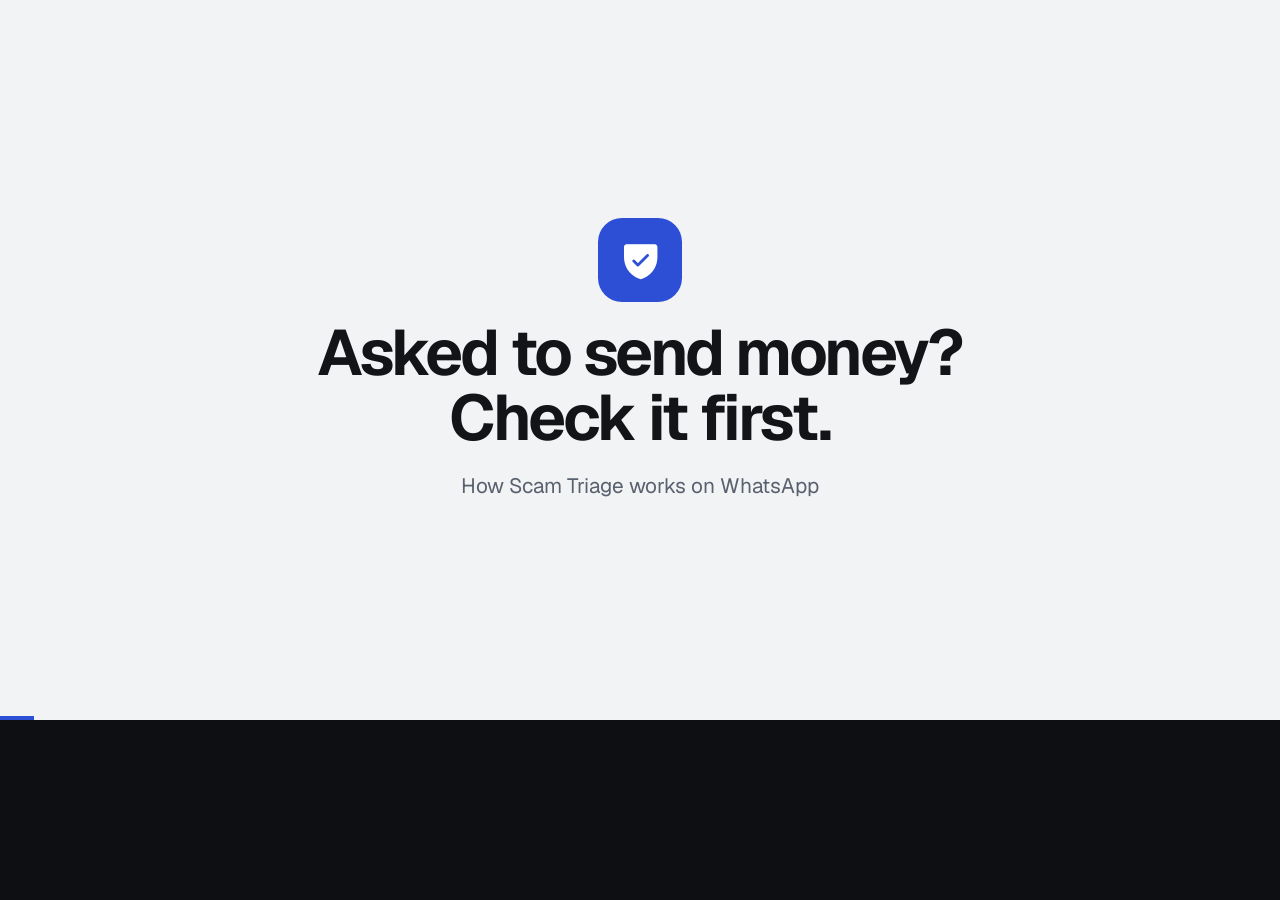
==== site/demo.html @ a74dcc22 "2026-10-03 14:55 - Add scripted demo video with chapters site/demo.html is a 1280x720 stage driven b" ====
<!doctype html>
<html lang="en" data-theme="light">
<head>
  <meta charset="utf-8">
  <meta name="viewport" content="width=1280">
  <title>Scam Triage demo</title>
  <meta name="robots" content="noindex">
  <link rel="icon" href="assets/img/favicon.svg" type="image/svg+xml">
  <link rel="stylesheet" href="assets/vendor/phosphor/regular.css">
  <link rel="stylesheet" href="assets/vendor/phosphor/fill.css">
  <link rel="stylesheet" href="assets/css/style.css">
  <style>
    /* The demo is a fixed 1280x720 stage driven by renderAt(t); nothing animates on its own. */
    html, body { margin: 0; background: #0d0f12; overflow: hidden; }
    *, *::before, *::after { animation: none !important; transition: none !important; }
    .stage { position: relative; width: 1280px; height: 720px; overflow: hidden; background: var(--bg);
      background-image: radial-gradient(60% 80% at 85% 20%, var(--accent-soft), transparent 70%); }
    .brand-tag { position: absolute; left: 48px; top: 36px; display: flex; align-items: center; gap: 10px; font-weight: 650; letter-spacing: -0.02em; }
    .phone-wrap { position: absolute; left: 236px; top: 34px; }
    .stage .phone { width: 330px; height: 652px; }
    .screen { position: absolute; inset: 10px; border-radius: 37px; overflow: hidden; }
    .screen .chat { position: absolute; inset: 0; }
    .chat__body { justify-content: flex-end; }
    .m { overflow: hidden; display: flex; flex-direction: column; flex: none; }
    .m > * { margin-top: 8px; }
    .bubble { box-shadow: 0 1px 1px rgb(0 0 0 / 0.06); }
    .menu { position: absolute; right: 22px; width: 170px; background: var(--surface); border-radius: 14px; box-shadow: var(--shadow-lg); padding: 6px; font-size: 0.86rem; }
    .menu div { display: flex; align-items: center; gap: 10px; padding: 9px 10px; border-radius: 9px; }
    .menu .on { background: var(--accent-soft); color: var(--accent); }
    .sheet { position: absolute; left: 0; right: 0; bottom: 0; height: 330px; background: var(--surface); border-radius: 22px 22px 0 0; box-shadow: 0 -10px 40px rgb(0 0 0 / 0.18); padding: 14px 16px; }
    .sheet h4 { margin: 4px 0 12px; font-size: 0.95rem; }
    .sheet .grab { width: 40px; height: 5px; border-radius: 9px; background: var(--line-2); margin: 0 auto 8px; }
    .contact { display: flex; align-items: center; gap: 12px; padding: 9px 6px; border-radius: 12px; font-size: 0.9rem; }
    .contact small { display: block; color: var(--muted); font-size: 0.75rem; }
    .contact .av { width: 38px; height: 38px; border-radius: 50%; display: grid; place-items: center; background: var(--surface-2); color: var(--muted); font-size: 1.1rem; }
    .contact .av.bot { background: var(--accent); color: var(--accent-ink); }
    .contact .tick { margin-left: auto; width: 22px; height: 22px; border-radius: 50%; border: 2px solid var(--line-2); display: grid; place-items: center; color: #fff; font-size: 0.8rem; }
    .contact.sel { background: var(--accent-soft); }
    .contact.sel .tick { background: var(--accent); border-color: var(--accent); }
    .send { position: absolute; right: 18px; bottom: 18px; width: 52px; height: 52px; border-radius: 50%; background: var(--accent); color: var(--accent-ink); display: grid; place-items: center; font-size: 1.4rem; box-shadow: 0 8px 20px -8px var(--accent); }
    .tap { position: absolute; width: 46px; height: 46px; margin: -23px 0 0 -23px; border-radius: 50%; background: rgb(44 79 214 / 0.25); border: 2px solid rgb(44 79 214 / 0.6); pointer-events: none; }
    .caption { position: absolute; left: 640px; top: 0; bottom: 0; width: 560px; display: grid; align-content: center; }
    .cap { position: absolute; left: 0; right: 0; top: 50%; }
    .cap h2 { font-size: 2.6rem; letter-spacing: -0.035em; line-height: 1.08; margin: 0 0 16px; font-weight: 650; }
    .cap p { font-size: 1.25rem; color: var(--muted); margin: 0; max-width: 30ch; line-height: 1.5; }
    .cap .k { display: inline-flex; align-items: center; gap: 8px; color: var(--accent); font-weight: 600; font-size: 0.95rem; margin-bottom: 14px; }
    .browser { position: absolute; left: 48px; top: 104px; width: 580px; border-radius: 18px; overflow: hidden; box-shadow: var(--shadow-lg); border: 1px solid var(--line); }
    .browser img { width: 100%; display: block; }
    .title-card, .end-card { position: absolute; inset: 0; display: grid; place-content: center; justify-items: center; text-align: center; gap: 18px; background: var(--bg); }
    .title-card h1, .end-card h1 { font-size: 4rem; letter-spacing: -0.04em; line-height: 1.02; margin: 0; font-weight: 660; }
    .title-card p, .end-card p { font-size: 1.3rem; color: var(--muted); margin: 0; }
    .big-mark { width: 84px; height: 84px; border-radius: 24px; background: var(--accent); color: var(--accent-ink); display: grid; place-items: center; font-size: 2.8rem; }
    .end-card .url { font-family: var(--mono); font-size: 1.05rem; color: var(--ink-2); padding: 10px 18px; border: 1px solid var(--line-2); border-radius: 999px; background: var(--surface); }
    .progress { position: absolute; left: 0; bottom: 0; height: 4px; background: var(--accent); }
  </style>
</head>
<body>
  <div class="stage" data-stage>
    <div class="brand-tag"><span class="brand__mark"><i class="ph-fill ph-shield-check"></i></span>Scam Triage</div>

    <div class="phone-wrap" data-phone>
      <div class="phone">
        <div class="phone__notch"></div>
        <div class="screen">
          <!-- Chat with the unknown number -->
          <div class="chat" data-chat-a>
            <div class="chat__head">
              <span class="chat__avatar" style="background:var(--surface-2);color:var(--muted)"><i class="ph-fill ph-user"></i></span>
              <div><strong>+55 11 98837-4410</strong><small data-status-a>online</small></div>
            </div>
            <div class="chat__body" data-body-a></div>
            <div class="chat__input"><span>Message</span><i class="ph-fill ph-paper-plane-tilt"></i></div>
            <div class="menu" data-menu>
              <div><i class="ph ph-arrow-bend-up-left"></i>Reply</div>
              <div data-menu-fwd><i class="ph ph-share-fat"></i>Forward</div>
              <div><i class="ph ph-copy"></i>Copy</div>
            </div>
            <div class="sheet" data-sheet>
              <div class="grab"></div>
              <h4>Forward to...</h4>
              <div class="contact" data-bot-contact><span class="av bot"><i class="ph-fill ph-shield-check"></i></span><div>Scam Triage<small>bot · checks messages</small></div><span class="tick"><i class="ph ph-check"></i></span></div>
              <div class="contact"><span class="av"><i class="ph-fill ph-users-three"></i></span><div>Family<small>group</small></div><span class="tick"></span></div>
              <div class="contact"><span class="av"><i class="ph-fill ph-user"></i></span><div>Ana<small>last seen today</small></div><span class="tick"></span></div>
              <div class="contact"><span class="av"><i class="ph-fill ph-user"></i></span><div>Carlos<small>online</small></div><span class="tick"></span></div>
              <div class="send" data-send><i class="ph-fill ph-paper-plane-tilt"></i></div>
            </div>
          </div>
          <!-- Chat with the bot -->
          <div class="chat" data-chat-b>
            <div class="chat__head">
              <span class="chat__avatar"><i class="ph-fill ph-shield-check"></i></span>
              <div><strong>Scam Triage</strong><small data-status-b>online</small></div>
            </div>
            <div class="chat__body" data-body-b></div>
            <div class="chat__input"><span>Message</span><i class="ph-fill ph-paper-plane-tilt"></i></div>
          </div>
          <div class="tap" data-tap></div>
        </div>
      </div>
    </div>

    <div class="browser" data-browser><img src="assets/video/site-check.jpg" alt=""></div>

    <div class="caption" data-captions></div>

    <div class="title-card" data-title>
      <span class="big-mark"><i class="ph-fill ph-shield-check"></i></span>
      <h1>Asked to send money?<br>Check it first.</h1>
      <p>How Scam Triage works on WhatsApp</p>
    </div>
    <div class="end-card" data-end>
      <span class="big-mark"><i class="ph-fill ph-shield-check"></i></span>
      <h1>Forward. Check.<br>Then pay.</h1>
      <span class="url">github.com/ag2502/scam-message-triage</span>
    </div>
    <div class="progress" data-progress></div>
  </div>
  <script type="module" src="assets/js/demo.js"></script>
</body>
</html>
---- site/assets/vendor/phosphor/regular.css ----
@font-face {
  font-family: "Phosphor";
  src: url("./Phosphor.woff2") format("woff2");
  font-weight: normal;
  font-style: normal;
  font-display: block;
}

.ph {
  /* use !important to prevent issues with browser extensions that change fonts */
  font-family: "Phosphor" !important;
  speak: never;
  font-style: normal;
  font-weight: normal;
  font-variant: normal;
  text-transform: none;
  line-height: 1;

  /* Enable Ligatures ================ */
  letter-spacing: 0;
  -webkit-font-feature-settings: "liga";
  -moz-font-feature-settings: "liga=1";
  -moz-font-feature-settings: "liga";
  -ms-font-feature-settings: "liga" 1;
  font-feature-settings: "liga";
  -webkit-font-variant-ligatures: discretionary-ligatures;
  font-variant-ligatures: discretionary-ligatures;

  /* Better Font Rendering =========== */
  -webkit-font-smoothing: antialiased;
  -moz-osx-font-smoothing: grayscale;
}

.ph.ph-acorn:before {
  content: "\eb9a";
}
.ph.ph-address-book:before {
  content: "\e6f8";
}
.ph.ph-address-book-tabs:before {
  content: "\ee4e";
}
.ph.ph-air-traffic-control:before {
  content: "\ecd8";
}
.ph.ph-airplane:before {
  content: "\e002";
}
.ph.ph-airplane-in-flight:before {
  content: "\e4fe";
}
.ph.ph-airplane-landing:before {
  content: "\e502";
}
.ph.ph-airplane-takeoff:before {
  content: "\e504";
}
.ph.ph-airplane-taxiing:before {
  content: "\e500";
}
.ph.ph-airplane-tilt:before {
  content: "\e5d6";
}
.ph.ph-airplay:before {
  content: "\e004";
}
.ph.ph-alarm:before {
  content: "\e006";
}
.ph.ph-alien:before {
  content: "\e8a6";
}
.ph.ph-align-bottom:before {
  content: "\e506";
}
.ph.ph-align-bottom-simple:before {
  content: "\eb0c";
}
.ph.ph-align-center-horizontal:before {
  content: "\e50a";
}
.ph.ph-align-center-horizontal-simple:before {
  content: "\eb0e";
}
.ph.ph-align-center-vertical:before {
  content: "\e50c";
}
.ph.ph-align-center-vertical-simple:before {
  content: "\eb10";
}
.ph.ph-align-left:before {
  content: "\e50e";
}
.ph.ph-align-left-simple:before {
  content: "\eaee";
}
.ph.ph-align-right:before {
  content: "\e510";
}
.ph.ph-align-right-simple:before {
  content: "\eb12";
}
.ph.ph-align-top:before {
  content: "\e512";
}
.ph.ph-align-top-simple:before {
  content: "\eb14";
}
.ph.ph-amazon-logo:before {
  content: "\e96c";
}
.ph.ph-ambulance:before {
  content: "\e572";
}
.ph.ph-anchor:before {
  content: "\e514";
}
.ph.ph-anchor-simple:before {
  content: "\e5d8";
}
.ph.ph-android-logo:before {
  content: "\e008";
}
.ph.ph-angle:before {
  content: "\e7bc";
}
.ph.ph-angular-logo:before {
  content: "\eb80";
}
.ph.ph-aperture:before {
  content: "\e00a";
}
.ph.ph-app-store-logo:before {
  content: "\e974";
}
.ph.ph-app-window:before {
  content: "\e5da";
}
.ph.ph-apple-logo:before {
  content: "\e516";
}
.ph.ph-apple-podcasts-logo:before {
  content: "\eb96";
}
.ph.ph-approximate-equals:before {
  content: "\edaa";
}
.ph.ph-archive:before {
  content: "\e00c";
}
.ph.ph-armchair:before {
  content: "\e012";
}
.ph.ph-arrow-arc-left:before {
  content: "\e014";
}
.ph.ph-arrow-arc-right:before {
  content: "\e016";
}
.ph.ph-arrow-bend-double-up-left:before {
  content: "\e03a";
}
.ph.ph-arrow-bend-double-up-right:before {
  content: "\e03c";
}
.ph.ph-arrow-bend-down-left:before {
  content: "\e018";
}
.ph.ph-arrow-bend-down-right:before {
  content: "\e01a";
}
.ph.ph-arrow-bend-left-down:before {
  content: "\e01c";
}
.ph.ph-arrow-bend-left-up:before {
  content: "\e01e";
}
.ph.ph-arrow-bend-right-down:before {
  content: "\e020";
}
.ph.ph-arrow-bend-right-up:before {
  content: "\e022";
}
.ph.ph-arrow-bend-up-left:before {
  content: "\e024";
}
.ph.ph-arrow-bend-up-right:before {
  content: "\e026";
}
.ph.ph-arrow-circle-down:before {
  content: "\e028";
}
.ph.ph-arrow-circle-down-left:before {
  content: "\e02a";
}
.ph.ph-arrow-circle-down-right:before {
  content: "\e02c";
}
.ph.ph-arrow-circle-left:before {
  content: "\e05a";
}
.ph.ph-arrow-circle-right:before {
  content: "\e02e";
}
.ph.ph-arrow-circle-up:before {
  content: "\e030";
}
.ph.ph-arrow-circle-up-left:before {
  content: "\e032";
}
.ph.ph-arrow-circle-up-right:before {
  content: "\e034";
}
.ph.ph-arrow-clockwise:before {
  content: "\e036";
}
.ph.ph-arrow-counter-clockwise:before {
  content: "\e038";
}
.ph.ph-arrow-down:before {
  content: "\e03e";
}
.ph.ph-arrow-down-left:before {
  content: "\e040";
}
.ph.ph-arrow-down-right:before {
  content: "\e042";
}
.ph.ph-arrow-elbow-down-left:before {
  content: "\e044";
}
.ph.ph-arrow-elbow-down-right:before {
  content: "\e046";
}
.ph.ph-arrow-elbow-left:before {
  content: "\e048";
}
.ph.ph-arrow-elbow-left-down:before {
  content: "\e04a";
}
.ph.ph-arrow-elbow-left-up:before {
  content: "\e04c";
}
.ph.ph-arrow-elbow-right:before {
  content: "\e04e";
}
.ph.ph-arrow-elbow-right-down:before {
  content: "\e050";
}
.ph.ph-arrow-elbow-right-up:before {
  content: "\e052";
}
.ph.ph-arrow-elbow-up-left:before {
  content: "\e054";
}
.ph.ph-arrow-elbow-up-right:before {
  content: "\e056";
}
.ph.ph-arrow-fat-down:before {
  content: "\e518";
}
.ph.ph-arrow-fat-left:before {
  content: "\e51a";
}
.ph.ph-arrow-fat-line-down:before {
  content: "\e51c";
}
.ph.ph-arrow-fat-line-left:before {
  content: "\e51e";
}
.ph.ph-arrow-fat-line-right:before {
  content: "\e520";
}
.ph.ph-arrow-fat-line-up:before {
  content: "\e522";
}
.ph.ph-arrow-fat-lines-down:before {
  content: "\e524";
}
.ph.ph-arrow-fat-lines-left:before {
  content: "\e526";
}
.ph.ph-arrow-fat-lines-right:before {
  content: "\e528";
}
.ph.ph-arrow-fat-lines-up:before {
  content: "\e52a";
}
.ph.ph-arrow-fat-right:before {
  content: "\e52c";
}
.ph.ph-arrow-fat-up:before {
  content: "\e52e";
}
.ph.ph-arrow-left:before {
  content: "\e058";
}
.ph.ph-arrow-line-down:before {
  content: "\e05c";
}
.ph.ph-arrow-line-down-left:before {
  content: "\e05e";
}
.ph.ph-arrow-line-down-right:before {
  content: "\e060";
}
.ph.ph-arrow-line-left:before {
  content: "\e062";
}
.ph.ph-arrow-line-right:before {
  content: "\e064";
}
.ph.ph-arrow-line-up:before {
  content: "\e066";
}
.ph.ph-arrow-line-up-left:before {
  content: "\e068";
}
.ph.ph-arrow-line-up-right:before {
  content: "\e06a";
}
.ph.ph-arrow-right:before {
  content: "\e06c";
}
.ph.ph-arrow-square-down:before {
  content: "\e06e";
}
.ph.ph-arrow-square-down-left:before {
  content: "\e070";
}
.ph.ph-arrow-square-down-right:before {
  content: "\e072";
}
.ph.ph-arrow-square-in:before {
  content: "\e5dc";
}
.ph.ph-arrow-square-left:before {
  content: "\e074";
}
.ph.ph-arrow-square-out:before {
  content: "\e5de";
}
.ph.ph-arrow-square-right:before {
  content: "\e076";
}
.ph.ph-arrow-square-up:before {
  content: "\e078";
}
.ph.ph-arrow-square-up-left:before {
  content: "\e07a";
}
.ph.ph-arrow-square-up-right:before {
  content: "\e07c";
}
.ph.ph-arrow-u-down-left:before {
  content: "\e07e";
}
.ph.ph-arrow-u-down-right:before {
  content: "\e080";
}
.ph.ph-arrow-u-left-down:before {
  content: "\e082";
}
.ph.ph-arrow-u-left-up:before {
  content: "\e084";
}
.ph.ph-arrow-u-right-down:before {
  content: "\e086";
}
.ph.ph-arrow-u-right-up:before {
  content: "\e088";
}
.ph.ph-arrow-u-up-left:before {
  content: "\e08a";
}
.ph.ph-arrow-u-up-right:before {
  content: "\e08c";
}
.ph.ph-arrow-up:before {
  content: "\e08e";
}
.ph.ph-arrow-up-left:before {
  content: "\e090";
}
.ph.ph-arrow-up-right:before {
  content: "\e092";
}
.ph.ph-arrows-clockwise:before {
  content: "\e094";
}
.ph.ph-arrows-counter-clockwise:before {
  content: "\e096";
}
.ph.ph-arrows-down-up:before {
  content: "\e098";
}
.ph.ph-arrows-horizontal:before {
  content: "\eb06";
}
.ph.ph-arrows-in:before {
  content: "\e09a";
}
.ph.ph-arrows-in-cardinal:before {
  content: "\e09c";
}
.ph.ph-arrows-in-line-horizontal:before {
  content: "\e530";
}
.ph.ph-arrows-in-line-vertical:before {
  content: "\e532";
}
.ph.ph-arrows-in-simple:before {
  content: "\e09e";
}
.ph.ph-arrows-left-right:before {
  content: "\e0a0";
}
.ph.ph-arrows-merge:before {
  content: "\ed3e";
}
.ph.ph-arrows-out:before {
  content: "\e0a2";
}
.ph.ph-arrows-out-cardinal:before {
  content: "\e0a4";
}
.ph.ph-arrows-out-line-horizontal:before {
  content: "\e534";
}
.ph.ph-arrows-out-line-vertical:before {
  content: "\e536";
}
.ph.ph-arrows-out-simple:before {
  content: "\e0a6";
}
.ph.ph-arrows-split:before {
  content: "\ed3c";
}
.ph.ph-arrows-vertical:before {
  content: "\eb04";
}
.ph.ph-article:before {
  content: "\e0a8";
}
.ph.ph-article-medium:before {
  content: "\e5e0";
}
.ph.ph-article-ny-times:before {
  content: "\e5e2";
}
.ph.ph-asclepius:before {
  content: "\ee34";
}
.ph.ph-caduceus:before {
  content: "\ee34";
}
.ph.ph-asterisk:before {
  content: "\e0aa";
}
.ph.ph-asterisk-simple:before {
  content: "\e832";
}
.ph.ph-at:before {
  content: "\e0ac";
}
.ph.ph-atom:before {
  content: "\e5e4";
}
.ph.ph-avocado:before {
  content: "\ee04";
}
.ph.ph-axe:before {
  content: "\e9fc";
}
.ph.ph-baby:before {
  content: "\e774";
}
.ph.ph-baby-carriage:before {
  content: "\e818";
}
.ph.ph-backpack:before {
  content: "\e922";
}
.ph.ph-backspace:before {
  content: "\e0ae";
}
.ph.ph-bag:before {
  content: "\e0b0";
}
.ph.ph-bag-simple:before {
  content: "\e5e6";
}
.ph.ph-balloon:before {
  content: "\e76c";
}
.ph.ph-bandaids:before {
  content: "\e0b2";
}
.ph.ph-bank:before {
  content: "\e0b4";
}
.ph.ph-barbell:before {
  content: "\e0b6";
}
.ph.ph-barcode:before {
  content: "\e0b8";
}
.ph.ph-barn:before {
  content: "\ec72";
}
.ph.ph-barricade:before {
  content: "\e948";
}
.ph.ph-baseball:before {
  content: "\e71a";
}
.ph.ph-baseball-cap:before {
  content: "\ea28";
}
.ph.ph-baseball-helmet:before {
  content: "\ee4a";
}
.ph.ph-basket:before {
  content: "\e964";
}
.ph.ph-basketball:before {
  content: "\e724";
}
.ph.ph-bathtub:before {
  content: "\e81e";
}
.ph.ph-battery-charging:before {
  content: "\e0ba";
}
.ph.ph-battery-charging-vertical:before {
  content: "\e0bc";
}
.ph.ph-battery-empty:before {
  content: "\e0be";
}
.ph.ph-battery-full:before {
  content: "\e0c0";
}
.ph.ph-battery-high:before {
  content: "\e0c2";
}
.ph.ph-battery-low:before {
  content: "\e0c4";
}
.ph.ph-battery-medium:before {
  content: "\e0c6";
}
.ph.ph-battery-plus:before {
  content: "\e808";
}
.ph.ph-battery-plus-vertical:before {
  content: "\ec50";
}
.ph.ph-battery-vertical-empty:before {
  content: "\e7c6";
}
.ph.ph-battery-vertical-full:before {
  content: "\e7c4";
}
.ph.ph-battery-vertical-high:before {
  content: "\e7c2";
}
.ph.ph-battery-vertical-low:before {
  content: "\e7be";
}
.ph.ph-battery-vertical-medium:before {
  content: "\e7c0";
}
.ph.ph-battery-warning:before {
  content: "\e0c8";
}
.ph.ph-battery-warning-vertical:before {
  content: "\e0ca";
}
.ph.ph-beach-ball:before {
  content: "\ed24";
}
.ph.ph-beanie:before {
  content: "\ea2a";
}
.ph.ph-bed:before {
  content: "\e0cc";
}
.ph.ph-beer-bottle:before {
  content: "\e7b0";
}
.ph.ph-beer-stein:before {
  content: "\eb62";
}
.ph.ph-behance-logo:before {
  content: "\e7f4";
}
.ph.ph-bell:before {
  content: "\e0ce";
}
.ph.ph-bell-ringing:before {
  content: "\e5e8";
}
.ph.ph-bell-simple:before {
  content: "\e0d0";
}
.ph.ph-bell-simple-ringing:before {
  content: "\e5ea";
}
.ph.ph-bell-simple-slash:before {
  content: "\e0d2";
}
.ph.ph-bell-simple-z:before {
  content: "\e5ec";
}
.ph.ph-bell-slash:before {
  content: "\e0d4";
}
.ph.ph-bell-z:before {
  content: "\e5ee";
}
.ph.ph-belt:before {
  content: "\ea2c";
}
.ph.ph-bezier-curve:before {
  content: "\eb00";
}
.ph.ph-bicycle:before {
  content: "\e0d6";
}
.ph.ph-binary:before {
  content: "\ee60";
}
.ph.ph-binoculars:before {
  content: "\ea64";
}
.ph.ph-biohazard:before {
  content: "\e9e0";
}
.ph.ph-bird:before {
  content: "\e72c";
}
.ph.ph-blueprint:before {
  content: "\eda0";
}
.ph.ph-bluetooth:before {
  content: "\e0da";
}
.ph.ph-bluetooth-connected:before {
  content: "\e0dc";
}
.ph.ph-bluetooth-slash:before {
  content: "\e0de";
}
.ph.ph-bluetooth-x:before {
  content: "\e0e0";
}
.ph.ph-boat:before {
  content: "\e786";
}
.ph.ph-bomb:before {
  content: "\ee0a";
}
.ph.ph-bone:before {
  content: "\e7f2";
}
.ph.ph-book:before {
  content: "\e0e2";
}
.ph.ph-book-bookmark:before {
  content: "\e0e4";
}
.ph.ph-book-open:before {
  content: "\e0e6";
}
.ph.ph-book-open-text:before {
  content: "\e8f2";
}
.ph.ph-book-open-user:before {
  content: "\ede0";
}
.ph.ph-bookmark:before {
  content: "\e0e8";
}
.ph.ph-bookmark-simple:before {
  content: "\e0ea";
}
.ph.ph-bookmarks:before {
  content: "\e0ec";
}
.ph.ph-bookmarks-simple:before {
  content: "\e5f0";
}
.ph.ph-books:before {
  content: "\e758";
}
.ph.ph-boot:before {
  content: "\ecca";
}
.ph.ph-boules:before {
  content: "\e722";
}
.ph.ph-bounding-box:before {
  content: "\e6ce";
}
.ph.ph-bowl-food:before {
  content: "\eaa4";
}
.ph.ph-bowl-steam:before {
  content: "\e8e4";
}
.ph.ph-bowling-ball:before {
  content: "\ea34";
}
.ph.ph-box-arrow-down:before {
  content: "\e00e";
}
.ph.ph-archive-box:before {
  content: "\e00e";
}
.ph.ph-box-arrow-up:before {
  content: "\ee54";
}
.ph.ph-boxing-glove:before {
  content: "\ea36";
}
.ph.ph-brackets-angle:before {
  content: "\e862";
}
.ph.ph-brackets-curly:before {
  content: "\e860";
}
.ph.ph-brackets-round:before {
  content: "\e864";
}
.ph.ph-brackets-square:before {
  content: "\e85e";
}
.ph.ph-brain:before {
  content: "\e74e";
}
.ph.ph-brandy:before {
  content: "\e6b4";
}
.ph.ph-bread:before {
  content: "\e81c";
}
.ph.ph-bridge:before {
  content: "\ea68";
}
.ph.ph-briefcase:before {
  content: "\e0ee";
}
.ph.ph-briefcase-metal:before {
  content: "\e5f2";
}
.ph.ph-broadcast:before {
  content: "\e0f2";
}
.ph.ph-broom:before {
  content: "\ec54";
}
.ph.ph-browser:before {
  content: "\e0f4";
}
.ph.ph-browsers:before {
  content: "\e0f6";
}
.ph.ph-bug:before {
  content: "\e5f4";
}
.ph.ph-bug-beetle:before {
  content: "\e5f6";
}
.ph.ph-bug-droid:before {
  content: "\e5f8";
}
.ph.ph-building:before {
  content: "\e100";
}
.ph.ph-building-apartment:before {
  content: "\e0fe";
}
.ph.ph-building-office:before {
  content: "\e0ff";
}
.ph.ph-buildings:before {
  content: "\e102";
}
.ph.ph-bulldozer:before {
  content: "\ec6c";
}
.ph.ph-bus:before {
  content: "\e106";
}
.ph.ph-butterfly:before {
  content: "\ea6e";
}
.ph.ph-cable-car:before {
  content: "\e49c";
}
.ph.ph-cactus:before {
  content: "\e918";
}
.ph.ph-cake:before {
  content: "\e780";
}
.ph.ph-calculator:before {
  content: "\e538";
}
.ph.ph-calendar:before {
  content: "\e108";
}
.ph.ph-calendar-blank:before {
  content: "\e10a";
}
.ph.ph-calendar-check:before {
  content: "\e712";
}
.ph.ph-calendar-dot:before {
  content: "\e7b2";
}
.ph.ph-calendar-dots:before {
  content: "\e7b4";
}
.ph.ph-calendar-heart:before {
  content: "\e8b0";
}
.ph.ph-calendar-minus:before {
  content: "\ea14";
}
.ph.ph-calendar-plus:before {
  content: "\e714";
}
.ph.ph-calendar-slash:before {
  content: "\ea12";
}
.ph.ph-calendar-star:before {
  content: "\e8b2";
}
.ph.ph-calendar-x:before {
  content: "\e10c";
}
.ph.ph-call-bell:before {
  content: "\e7de";
}
.ph.ph-camera:before {
  content: "\e10e";
}
.ph.ph-camera-plus:before {
  content: "\ec58";
}
.ph.ph-camera-rotate:before {
  content: "\e7a4";
}
.ph.ph-camera-slash:before {
  content: "\e110";
}
.ph.ph-campfire:before {
  content: "\e9d8";
}
.ph.ph-car:before {
  content: "\e112";
}
.ph.ph-car-battery:before {
  content: "\ee30";
}
.ph.ph-car-profile:before {
  content: "\e8cc";
}
.ph.ph-car-simple:before {
  content: "\e114";
}
.ph.ph-cardholder:before {
  content: "\e5fa";
}
.ph.ph-cards:before {
  content: "\e0f8";
}
.ph.ph-cards-three:before {
  content: "\ee50";
}
.ph.ph-caret-circle-double-down:before {
  content: "\e116";
}
.ph.ph-caret-circle-double-left:before {
  content: "\e118";
}
.ph.ph-caret-circle-double-right:before {
  content: "\e11a";
}
.ph.ph-caret-circle-double-up:before {
  content: "\e11c";
}
.ph.ph-caret-circle-down:before {
  content: "\e11e";
}
.ph.ph-caret-circle-left:before {
  content: "\e120";
}
.ph.ph-caret-circle-right:before {
  content: "\e122";
}
.ph.ph-caret-circle-up:before {
  content: "\e124";
}
.ph.ph-caret-circle-up-down:before {
  content: "\e13e";
}
.ph.ph-caret-double-down:before {
  content: "\e126";
}
.ph.ph-caret-double-left:before {
  content: "\e128";
}
.ph.ph-caret-double-right:before {
  content: "\e12a";
}
.ph.ph-caret-double-up:before {
  content: "\e12c";
}
.ph.ph-caret-down:before {
  content: "\e136";
}
.ph.ph-caret-left:before {
  content: "\e138";
}
.ph.ph-caret-line-down:before {
  content: "\e134";
}
.ph.ph-caret-line-left:before {
  content: "\e132";
}
.ph.ph-caret-line-right:before {
  content: "\e130";
}
.ph.ph-caret-line-up:before {
  content: "\e12e";
}
.ph.ph-caret-right:before {
  content: "\e13a";
}
.ph.ph-caret-up:before {
  content: "\e13c";
}
.ph.ph-caret-up-down:before {
  content: "\e140";
}
.ph.ph-carrot:before {
  content: "\ed38";
}
.ph.ph-cash-register:before {
  content: "\ed80";
}
.ph.ph-cassette-tape:before {
  content: "\ed2e";
}
.ph.ph-castle-turret:before {
  content: "\e9d0";
}
.ph.ph-cat:before {
  content: "\e748";
}
.ph.ph-cell-signal-full:before {
  content: "\e142";
}
.ph.ph-cell-signal-high:before {
  content: "\e144";
}
.ph.ph-cell-signal-low:before {
  content: "\e146";
}
.ph.ph-cell-signal-medium:before {
  content: "\e148";
}
.ph.ph-cell-signal-none:before {
  content: "\e14a";
}
.ph.ph-cell-signal-slash:before {
  content: "\e14c";
}
.ph.ph-cell-signal-x:before {
  content: "\e14e";
}
.ph.ph-cell-tower:before {
  content: "\ebaa";
}
.ph.ph-certificate:before {
  content: "\e766";
}
.ph.ph-chair:before {
  content: "\e950";
}
.ph.ph-chalkboard:before {
  content: "\e5fc";
}
.ph.ph-chalkboard-simple:before {
  content: "\e5fe";
}
.ph.ph-chalkboard-teacher:before {
  content: "\e600";
}
.ph.ph-champagne:before {
  content: "\eaca";
}
.ph.ph-charging-station:before {
  content: "\e8d0";
}
.ph.ph-chart-bar:before {
  content: "\e150";
}
.ph.ph-chart-bar-horizontal:before {
  content: "\e152";
}
.ph.ph-chart-donut:before {
  content: "\eaa6";
}
.ph.ph-chart-line:before {
  content: "\e154";
}
.ph.ph-chart-line-down:before {
  content: "\e8b6";
}
.ph.ph-chart-line-up:before {
  content: "\e156";
}
.ph.ph-chart-pie:before {
  content: "\e158";
}
.ph.ph-chart-pie-slice:before {
  content: "\e15a";
}
.ph.ph-chart-polar:before {
  content: "\eaa8";
}
.ph.ph-chart-scatter:before {
  content: "\eaac";
}
.ph.ph-chat:before {
  content: "\e15c";
}
.ph.ph-chat-centered:before {
  content: "\e160";
}
.ph.ph-chat-centered-dots:before {
  content: "\e164";
}
.ph.ph-chat-centered-slash:before {
  content: "\e162";
}
.ph.ph-chat-centered-text:before {
  content: "\e166";
}
.ph.ph-chat-circle:before {
  content: "\e168";
}
.ph.ph-chat-circle-dots:before {
  content: "\e16c";
}
.ph.ph-chat-circle-slash:before {
  content: "\e16a";
}
.ph.ph-chat-circle-text:before {
  content: "\e16e";
}
.ph.ph-chat-dots:before {
  content: "\e170";
}
.ph.ph-chat-slash:before {
  content: "\e15e";
}
.ph.ph-chat-teardrop:before {
  content: "\e172";
}
.ph.ph-chat-teardrop-dots:before {
  content: "\e176";
}
.ph.ph-chat-teardrop-slash:before {
  content: "\e174";
}
.ph.ph-chat-teardrop-text:before {
  content: "\e178";
}
.ph.ph-chat-text:before {
  content: "\e17a";
}
.ph.ph-chats:before {
  content: "\e17c";
}
.ph.ph-chats-circle:before {
  content: "\e17e";
}
.ph.ph-chats-teardrop:before {
  content: "\e180";
}
.ph.ph-check:before {
  content: "\e182";
}
.ph.ph-check-circle:before {
  content: "\e184";
}
.ph.ph-check-fat:before {
  content: "\eba6";
}
.ph.ph-check-square:before {
  content: "\e186";
}
.ph.ph-check-square-offset:before {
  content: "\e188";
}
.ph.ph-checkerboard:before {
  content: "\e8c4";
}
.ph.ph-checks:before {
  content: "\e53a";
}
.ph.ph-cheers:before {
  content: "\ea4a";
}
.ph.ph-cheese:before {
  content: "\e9fe";
}
.ph.ph-chef-hat:before {
  content: "\ed8e";
}
.ph.ph-cherries:before {
  content: "\e830";
}
.ph.ph-church:before {
  content: "\ecea";
}
.ph.ph-cigarette:before {
  content: "\ed90";
}
.ph.ph-cigarette-slash:before {
  content: "\ed92";
}
.ph.ph-circle:before {
  content: "\e18a";
}
.ph.ph-circle-dashed:before {
  content: "\e602";
}
.ph.ph-circle-half:before {
  content: "\e18c";
}
.ph.ph-circle-half-tilt:before {
  content: "\e18e";
}
.ph.ph-circle-notch:before {
  content: "\eb44";
}
.ph.ph-circles-four:before {
  content: "\e190";
}
.ph.ph-circles-three:before {
  content: "\e192";
}
.ph.ph-circles-three-plus:before {
  content: "\e194";
}
.ph.ph-circuitry:before {
  content: "\e9c2";
}
.ph.ph-city:before {
  content: "\ea6a";
}
.ph.ph-clipboard:before {
  content: "\e196";
}
.ph.ph-clipboard-text:before {
  content: "\e198";
}
.ph.ph-clock:before {
  content: "\e19a";
}
.ph.ph-clock-afternoon:before {
  content: "\e19c";
}
.ph.ph-clock-clockwise:before {
  content: "\e19e";
}
.ph.ph-clock-countdown:before {
  content: "\ed2c";
}
.ph.ph-clock-counter-clockwise:before {
  content: "\e1a0";
}
.ph.ph-clock-user:before {
  content: "\edec";
}
.ph.ph-closed-captioning:before {
  content: "\e1a4";
}
.ph.ph-cloud:before {
  content: "\e1aa";
}
.ph.ph-cloud-arrow-down:before {
  content: "\e1ac";
}
.ph.ph-cloud-arrow-up:before {
  content: "\e1ae";
}
.ph.ph-cloud-check:before {
  content: "\e1b0";
}
.ph.ph-cloud-fog:before {
  content: "\e53c";
}
.ph.ph-cloud-lightning:before {
  content: "\e1b2";
}
.ph.ph-cloud-moon:before {
  content: "\e53e";
}
.ph.ph-cloud-rain:before {
  content: "\e1b4";
}
.ph.ph-cloud-slash:before {
  content: "\e1b6";
}
.ph.ph-cloud-snow:before {
  content: "\e1b8";
}
.ph.ph-cloud-sun:before {
  content: "\e540";
}
.ph.ph-cloud-warning:before {
  content: "\ea98";
}
.ph.ph-cloud-x:before {
  content: "\ea96";
}
.ph.ph-clover:before {
  content: "\edc8";
}
.ph.ph-club:before {
  content: "\e1ba";
}
.ph.ph-coat-hanger:before {
  content: "\e7fe";
}
.ph.ph-coda-logo:before {
  content: "\e7ce";
}
.ph.ph-code:before {
  content: "\e1bc";
}
.ph.ph-code-block:before {
  content: "\eafe";
}
.ph.ph-code-simple:before {
  content: "\e1be";
}
.ph.ph-codepen-logo:before {
  content: "\e978";
}
.ph.ph-codesandbox-logo:before {
  content: "\ea06";
}
.ph.ph-coffee:before {
  content: "\e1c2";
}
.ph.ph-coffee-bean:before {
  content: "\e1c0";
}
.ph.ph-coin:before {
  content: "\e60e";
}
.ph.ph-coin-vertical:before {
  content: "\eb48";
}
.ph.ph-coins:before {
  content: "\e78e";
}
.ph.ph-columns:before {
  content: "\e546";
}
.ph.ph-columns-plus-left:before {
  content: "\e544";
}
.ph.ph-columns-plus-right:before {
  content: "\e542";
}
.ph.ph-command:before {
  content: "\e1c4";
}
.ph.ph-compass:before {
  content: "\e1c8";
}
.ph.ph-compass-rose:before {
  content: "\e1c6";
}
.ph.ph-compass-tool:before {
  content: "\ea0e";
}
.ph.ph-computer-tower:before {
  content: "\e548";
}
.ph.ph-confetti:before {
  content: "\e81a";
}
.ph.ph-contactless-payment:before {
  content: "\ed42";
}
.ph.ph-control:before {
  content: "\eca6";
}
.ph.ph-cookie:before {
  content: "\e6ca";
}
.ph.ph-cooking-pot:before {
  content: "\e764";
}
.ph.ph-copy:before {
  content: "\e1ca";
}
.ph.ph-copy-simple:before {
  content: "\e1cc";
}
.ph.ph-copyleft:before {
  content: "\e86a";
}
.ph.ph-copyright:before {
  content: "\e54a";
}
.ph.ph-corners-in:before {
  content: "\e1ce";
}
.ph.ph-corners-out:before {
  content: "\e1d0";
}
.ph.ph-couch:before {
  content: "\e7f6";
}
.ph.ph-court-basketball:before {
  content: "\ee36";
}
.ph.ph-cow:before {
  content: "\eabe";
}
.ph.ph-cowboy-hat:before {
  content: "\ed12";
}
.ph.ph-cpu:before {
  content: "\e610";
}
.ph.ph-crane:before {
  content: "\ed48";
}
.ph.ph-crane-tower:before {
  content: "\ed49";
}
.ph.ph-credit-card:before {
  content: "\e1d2";
}
.ph.ph-cricket:before {
  content: "\ee12";
}
.ph.ph-crop:before {
  content: "\e1d4";
}
.ph.ph-cross:before {
  content: "\e8a0";
}
.ph.ph-crosshair:before {
  content: "\e1d6";
}
.ph.ph-crosshair-simple:before {
  content: "\e1d8";
}
.ph.ph-crown:before {
  content: "\e614";
}
.ph.ph-crown-cross:before {
  content: "\ee5e";
}
.ph.ph-crown-simple:before {
  content: "\e616";
}
.ph.ph-cube:before {
  content: "\e1da";
}
.ph.ph-cube-focus:before {
  content: "\ed0a";
}
.ph.ph-cube-transparent:before {
  content: "\ec7c";
}
.ph.ph-currency-btc:before {
  content: "\e618";
}
.ph.ph-currency-circle-dollar:before {
  content: "\e54c";
}
.ph.ph-currency-cny:before {
  content: "\e54e";
}
.ph.ph-currency-dollar:before {
  content: "\e550";
}
.ph.ph-currency-dollar-simple:before {
  content: "\e552";
}
.ph.ph-currency-eth:before {
  content: "\eada";
}
.ph.ph-currency-eur:before {
  content: "\e554";
}
.ph.ph-currency-gbp:before {
  content: "\e556";
}
.ph.ph-currency-inr:before {
  content: "\e558";
}
.ph.ph-currency-jpy:before {
  content: "\e55a";
}
.ph.ph-currency-krw:before {
  content: "\e55c";
}
.ph.ph-currency-kzt:before {
  content: "\ec4c";
}
.ph.ph-currency-ngn:before {
  content: "\eb52";
}
.ph.ph-currency-rub:before {
  content: "\e55e";
}
.ph.ph-cursor:before {
  content: "\e1dc";
}
.ph.ph-cursor-click:before {
  content: "\e7c8";
}
.ph.ph-cursor-text:before {
  content: "\e7d8";
}
.ph.ph-cylinder:before {
  content: "\e8fc";
}
.ph.ph-database:before {
  content: "\e1de";
}
.ph.ph-desk:before {
  content: "\ed16";
}
.ph.ph-desktop:before {
  content: "\e560";
}
.ph.ph-desktop-tower:before {
  content: "\e562";
}
.ph.ph-detective:before {
  content: "\e83e";
}
.ph.ph-dev-to-logo:before {
  content: "\ed0e";
}
.ph.ph-device-mobile:before {
  content: "\e1e0";
}
.ph.ph-device-mobile-camera:before {
  content: "\e1e2";
}
.ph.ph-device-mobile-slash:before {
  content: "\ee46";
}
.ph.ph-device-mobile-speaker:before {
  content: "\e1e4";
}
.ph.ph-device-rotate:before {
  content: "\edf2";
}
.ph.ph-device-tablet:before {
  content: "\e1e6";
}
.ph.ph-device-tablet-camera:before {
  content: "\e1e8";
}
.ph.ph-device-tablet-speaker:before {
  content: "\e1ea";
}
.ph.ph-devices:before {
  content: "\eba4";
}
.ph.ph-diamond:before {
  content: "\e1ec";
}
.ph.ph-diamonds-four:before {
  content: "\e8f4";
}
.ph.ph-dice-five:before {
  content: "\e1ee";
}
.ph.ph-dice-four:before {
  content: "\e1f0";
}
.ph.ph-dice-one:before {
  content: "\e1f2";
}
.ph.ph-dice-six:before {
  content: "\e1f4";
}
.ph.ph-dice-three:before {
  content: "\e1f6";
}
.ph.ph-dice-two:before {
  content: "\e1f8";
}
.ph.ph-disc:before {
  content: "\e564";
}
.ph.ph-disco-ball:before {
  content: "\ed98";
}
.ph.ph-discord-logo:before {
  content: "\e61a";
}
.ph.ph-divide:before {
  content: "\e1fa";
}
.ph.ph-dna:before {
  content: "\e924";
}
.ph.ph-dog:before {
  content: "\e74a";
}
.ph.ph-door:before {
  content: "\e61c";
}
.ph.ph-door-open:before {
  content: "\e7e6";
}
.ph.ph-dot:before {
  content: "\ecde";
}
.ph.ph-dot-outline:before {
  content: "\ece0";
}
.ph.ph-dots-nine:before {
  content: "\e1fc";
}
.ph.ph-dots-six:before {
  content: "\e794";
}
.ph.ph-dots-six-vertical:before {
  content: "\eae2";
}
.ph.ph-dots-three:before {
  content: "\e1fe";
}
.ph.ph-dots-three-circle:before {
  content: "\e200";
}
.ph.ph-dots-three-circle-vertical:before {
  content: "\e202";
}
.ph.ph-dots-three-outline:before {
  content: "\e204";
}
.ph.ph-dots-three-outline-vertical:before {
  content: "\e206";
}
.ph.ph-dots-three-vertical:before {
  content: "\e208";
}
.ph.ph-download:before {
  content: "\e20a";
}
.ph.ph-download-simple:before {
  content: "\e20c";
}
.ph.ph-dress:before {
  content: "\ea7e";
}
.ph.ph-dresser:before {
  content: "\e94e";
}
.ph.ph-dribbble-logo:before {
  content: "\e20e";
}
.ph.ph-drone:before {
  content: "\ed74";
}
.ph.ph-drop:before {
  content: "\e210";
}
.ph.ph-drop-half:before {
  content: "\e566";
}
.ph.ph-drop-half-bottom:before {
  content: "\eb40";
}
.ph.ph-drop-simple:before {
  content: "\ee32";
}
.ph.ph-drop-slash:before {
  content: "\e954";
}
.ph.ph-dropbox-logo:before {
  content: "\e7d0";
}
.ph.ph-ear:before {
  content: "\e70c";
}
.ph.ph-ear-slash:before {
  content: "\e70e";
}
.ph.ph-egg:before {
  content: "\e812";
}
.ph.ph-egg-crack:before {
  content: "\eb64";
}
.ph.ph-eject:before {
  content: "\e212";
}
.ph.ph-eject-simple:before {
  content: "\e6ae";
}
.ph.ph-elevator:before {
  content: "\ecc0";
}
.ph.ph-empty:before {
  content: "\edbc";
}
.ph.ph-engine:before {
  content: "\ea80";
}
.ph.ph-envelope:before {
  content: "\e214";
}
.ph.ph-envelope-open:before {
  content: "\e216";
}
.ph.ph-envelope-simple:before {
  content: "\e218";
}
.ph.ph-envelope-simple-open:before {
  content: "\e21a";
}
.ph.ph-equalizer:before {
  content: "\ebbc";
}
.ph.ph-equals:before {
  content: "\e21c";
}
.ph.ph-eraser:before {
  content: "\e21e";
}
.ph.ph-escalator-down:before {
  content: "\ecba";
}
.ph.ph-escalator-up:before {
  content: "\ecbc";
}
.ph.ph-exam:before {
  content: "\e742";
}
.ph.ph-exclamation-mark:before {
  content: "\ee44";
}
.ph.ph-exclude:before {
  content: "\e882";
}
.ph.ph-exclude-square:before {
  content: "\e880";
}
.ph.ph-export:before {
  content: "\eaf0";
}
.ph.ph-eye:before {
  content: "\e220";
}
.ph.ph-eye-closed:before {
  content: "\e222";
}
.ph.ph-eye-slash:before {
  content: "\e224";
}
.ph.ph-eyedropper:before {
  content: "\e568";
}
.ph.ph-eyedropper-sample:before {
  content: "\eac4";
}
.ph.ph-eyeglasses:before {
  content: "\e7ba";
}
.ph.ph-eyes:before {
  content: "\ee5c";
}
.ph.ph-face-mask:before {
  content: "\e56a";
}
.ph.ph-facebook-logo:before {
  content: "\e226";
}
.ph.ph-factory:before {
  content: "\e760";
}
.ph.ph-faders:before {
  content: "\e228";
}
.ph.ph-faders-horizontal:before {
  content: "\e22a";
}
.ph.ph-fallout-shelter:before {
  content: "\e9de";
}
.ph.ph-fan:before {
  content: "\e9f2";
}
.ph.ph-farm:before {
  content: "\ec70";
}
.ph.ph-fast-forward:before {
  content: "\e6a6";
}
.ph.ph-fast-forward-circle:before {
  content: "\e22c";
}
.ph.ph-feather:before {
  content: "\e9c0";
}
.ph.ph-fediverse-logo:before {
  content: "\ed66";
}
.ph.ph-figma-logo:before {
  content: "\e22e";
}
.ph.ph-file:before {
  content: "\e230";
}
.ph.ph-file-archive:before {
  content: "\eb2a";
}
.ph.ph-file-arrow-down:before {
  content: "\e232";
}
.ph.ph-file-arrow-up:before {
  content: "\e61e";
}
.ph.ph-file-audio:before {
  content: "\ea20";
}
.ph.ph-file-c:before {
  content: "\eb32";
}
.ph.ph-file-c-sharp:before {
  content: "\eb30";
}
.ph.ph-file-cloud:before {
  content: "\e95e";
}
.ph.ph-file-code:before {
  content: "\e914";
}
.ph.ph-file-cpp:before {
  content: "\eb2e";
}
.ph.ph-file-css:before {
  content: "\eb34";
}
.ph.ph-file-csv:before {
  content: "\eb1c";
}
.ph.ph-file-dashed:before {
  content: "\e704";
}
.ph.ph-file-dotted:before {
  content: "\e704";
}
.ph.ph-file-doc:before {
  content: "\eb1e";
}
.ph.ph-file-html:before {
  content: "\eb38";
}
.ph.ph-file-image:before {
  content: "\ea24";
}
.ph.ph-file-ini:before {
  content: "\eb33";
}
.ph.ph-file-jpg:before {
  content: "\eb1a";
}
.ph.ph-file-js:before {
  content: "\eb24";
}
.ph.ph-file-jsx:before {
  content: "\eb3a";
}
.ph.ph-file-lock:before {
  content: "\e95c";
}
.ph.ph-file-magnifying-glass:before {
  content: "\e238";
}
.ph.ph-file-search:before {
  content: "\e238";
}
.ph.ph-file-md:before {
  content: "\ed50";
}
.ph.ph-file-minus:before {
  content: "\e234";
}
.ph.ph-file-pdf:before {
  content: "\e702";
}
.ph.ph-file-plus:before {
  content: "\e236";
}
.ph.ph-file-png:before {
  content: "\eb18";
}
.ph.ph-file-ppt:before {
  content: "\eb20";
}
.ph.ph-file-py:before {
  content: "\eb2c";
}
.ph.ph-file-rs:before {
  content: "\eb28";
}
.ph.ph-file-sql:before {
  content: "\ed4e";
}
.ph.ph-file-svg:before {
  content: "\ed08";
}
.ph.ph-file-text:before {
  content: "\e23a";
}
.ph.ph-file-ts:before {
  content: "\eb26";
}
.ph.ph-file-tsx:before {
  content: "\eb3c";
}
.ph.ph-file-txt:before {
  content: "\eb35";
}
.ph.ph-file-video:before {
  content: "\ea22";
}
.ph.ph-file-vue:before {
  content: "\eb3e";
}
.ph.ph-file-x:before {
  content: "\e23c";
}
.ph.ph-file-xls:before {
  content: "\eb22";
}
.ph.ph-file-zip:before {
  content: "\e958";
}
.ph.ph-files:before {
  content: "\e710";
}
.ph.ph-film-reel:before {
  content: "\e8c0";
}
.ph.ph-film-script:before {
  content: "\eb50";
}
.ph.ph-film-slate:before {
  content: "\e8c2";
}
.ph.ph-film-strip:before {
  content: "\e792";
}
.ph.ph-fingerprint:before {
  content: "\e23e";
}
.ph.ph-fingerprint-simple:before {
  content: "\e240";
}
.ph.ph-finn-the-human:before {
  content: "\e56c";
}
.ph.ph-fire:before {
  content: "\e242";
}
.ph.ph-fire-extinguisher:before {
  content: "\e9e8";
}
.ph.ph-fire-simple:before {
  content: "\e620";
}
.ph.ph-fire-truck:before {
  content: "\e574";
}
.ph.ph-first-aid:before {
  content: "\e56e";
}
.ph.ph-first-aid-kit:before {
  content: "\e570";
}
.ph.ph-fish:before {
  content: "\e728";
}
.ph.ph-fish-simple:before {
  content: "\e72a";
}
.ph.ph-flag:before {
  content: "\e244";
}
.ph.ph-flag-banner:before {
  content: "\e622";
}
.ph.ph-flag-banner-fold:before {
  content: "\ecf2";
}
.ph.ph-flag-checkered:before {
  content: "\ea38";
}
.ph.ph-flag-pennant:before {
  content: "\ecf0";
}
.ph.ph-flame:before {
  content: "\e624";
}
.ph.ph-flashlight:before {
  content: "\e246";
}
.ph.ph-flask:before {
  content: "\e79e";
}
.ph.ph-flip-horizontal:before {
  content: "\ed6a";
}
.ph.ph-flip-vertical:before {
  content: "\ed6c";
}
.ph.ph-floppy-disk:before {
  content: "\e248";
}
.ph.ph-floppy-disk-back:before {
  content: "\eaf4";
}
.ph.ph-flow-arrow:before {
  content: "\e6ec";
}
.ph.ph-flower:before {
  content: "\e75e";
}
.ph.ph-flower-lotus:before {
  content: "\e6cc";
}
.ph.ph-flower-tulip:before {
  content: "\eacc";
}
.ph.ph-flying-saucer:before {
  content: "\eb4a";
}
.ph.ph-folder:before {
  content: "\e24a";
}
.ph.ph-folder-notch:before {
  content: "\e24a";
}
.ph.ph-folder-dashed:before {
  content: "\e8f8";
}
.ph.ph-folder-dotted:before {
  content: "\e8f8";
}
.ph.ph-folder-lock:before {
  content: "\ea3c";
}
.ph.ph-folder-minus:before {
  content: "\e254";
}
.ph.ph-folder-notch-minus:before {
  content: "\e254";
}
.ph.ph-folder-open:before {
  content: "\e256";
}
.ph.ph-folder-notch-open:before {
  content: "\e256";
}
.ph.ph-folder-plus:before {
  content: "\e258";
}
.ph.ph-folder-notch-plus:before {
  content: "\e258";
}
.ph.ph-folder-simple:before {
  content: "\e25a";
}
.ph.ph-folder-simple-dashed:before {
  content: "\ec2a";
}
.ph.ph-folder-simple-dotted:before {
  content: "\ec2a";
}
.ph.ph-folder-simple-lock:before {
  content: "\eb5e";
}
.ph.ph-folder-simple-minus:before {
  content: "\e25c";
}
.ph.ph-folder-simple-plus:before {
  content: "\e25e";
}
.ph.ph-folder-simple-star:before {
  content: "\ec2e";
}
.ph.ph-folder-simple-user:before {
  content: "\eb60";
}
.ph.ph-folder-star:before {
  content: "\ea86";
}
.ph.ph-folder-user:before {
  content: "\eb46";
}
.ph.ph-folders:before {
  content: "\e260";
}
.ph.ph-football:before {
  content: "\e718";
}
.ph.ph-football-helmet:before {
  content: "\ee4c";
}
.ph.ph-footprints:before {
  content: "\ea88";
}
.ph.ph-fork-knife:before {
  content: "\e262";
}
.ph.ph-four-k:before {
  content: "\ea5c";
}
.ph.ph-frame-corners:before {
  content: "\e626";
}
.ph.ph-framer-logo:before {
  content: "\e264";
}
.ph.ph-function:before {
  content: "\ebe4";
}
.ph.ph-funnel:before {
  content: "\e266";
}
.ph.ph-funnel-simple:before {
  content: "\e268";
}
.ph.ph-funnel-simple-x:before {
  content: "\e26a";
}
.ph.ph-funnel-x:before {
  content: "\e26c";
}
.ph.ph-game-controller:before {
  content: "\e26e";
}
.ph.ph-garage:before {
  content: "\ecd6";
}
.ph.ph-gas-can:before {
  content: "\e8ce";
}
.ph.ph-gas-pump:before {
  content: "\e768";
}
.ph.ph-gauge:before {
  content: "\e628";
}
.ph.ph-gavel:before {
  content: "\ea32";
}
.ph.ph-gear:before {
  content: "\e270";
}
.ph.ph-gear-fine:before {
  content: "\e87c";
}
.ph.ph-gear-six:before {
  content: "\e272";
}
.ph.ph-gender-female:before {
  content: "\e6e0";
}
.ph.ph-gender-intersex:before {
  content: "\e6e6";
}
.ph.ph-gender-male:before {
  content: "\e6e2";
}
.ph.ph-gender-neuter:before {
  content: "\e6ea";
}
.ph.ph-gender-nonbinary:before {
  content: "\e6e4";
}
.ph.ph-gender-transgender:before {
  content: "\e6e8";
}
.ph.ph-ghost:before {
  content: "\e62a";
}
.ph.ph-gif:before {
  content: "\e274";
}
.ph.ph-gift:before {
  content: "\e276";
}
.ph.ph-git-branch:before {
  content: "\e278";
}
.ph.ph-git-commit:before {
  content: "\e27a";
}
.ph.ph-git-diff:before {
  content: "\e27c";
}
.ph.ph-git-fork:before {
  content: "\e27e";
}
.ph.ph-git-merge:before {
  content: "\e280";
}
.ph.ph-git-pull-request:before {
  content: "\e282";
}
.ph.ph-github-logo:before {
  content: "\e576";
}
.ph.ph-gitlab-logo:before {
  content: "\e694";
}
.ph.ph-gitlab-logo-simple:before {
  content: "\e696";
}
.ph.ph-globe:before {
  content: "\e288";
}
.ph.ph-globe-hemisphere-east:before {
  content: "\e28a";
}
.ph.ph-globe-hemisphere-west:before {
  content: "\e28c";
}
.ph.ph-globe-simple:before {
  content: "\e28e";
}
.ph.ph-globe-simple-x:before {
  content: "\e284";
}
.ph.ph-globe-stand:before {
  content: "\e290";
}
.ph.ph-globe-x:before {
  content: "\e286";
}
.ph.ph-goggles:before {
  content: "\ecb4";
}
.ph.ph-golf:before {
  content: "\ea3e";
}
.ph.ph-goodreads-logo:before {
  content: "\ed10";
}
.ph.ph-google-cardboard-logo:before {
  content: "\e7b6";
}
.ph.ph-google-chrome-logo:before {
  content: "\e976";
}
.ph.ph-google-drive-logo:before {
  content: "\e8f6";
}
.ph.ph-google-logo:before {
  content: "\e292";
}
.ph.ph-google-photos-logo:before {
  content: "\eb92";
}
.ph.ph-google-play-logo:before {
  content: "\e294";
}
.ph.ph-google-podcasts-logo:before {
  content: "\eb94";
}
.ph.ph-gps:before {
  content: "\edd8";
}
.ph.ph-gps-fix:before {
  content: "\edd6";
}
.ph.ph-gps-slash:before {
  content: "\edd4";
}
.ph.ph-gradient:before {
  content: "\eb42";
}
.ph.ph-graduation-cap:before {
  content: "\e62c";
}
.ph.ph-grains:before {
  content: "\ec68";
}
.ph.ph-grains-slash:before {
  content: "\ec6a";
}
.ph.ph-graph:before {
  content: "\eb58";
}
.ph.ph-graphics-card:before {
  content: "\e612";
}
.ph.ph-greater-than:before {
  content: "\edc4";
}
.ph.ph-greater-than-or-equal:before {
  content: "\eda2";
}
.ph.ph-grid-four:before {
  content: "\e296";
}
.ph.ph-grid-nine:before {
  content: "\ec8c";
}
.ph.ph-guitar:before {
  content: "\ea8a";
}
.ph.ph-hair-dryer:before {
  content: "\ea66";
}
.ph.ph-hamburger:before {
  content: "\e790";
}
.ph.ph-hammer:before {
  content: "\e80e";
}
.ph.ph-hand:before {
  content: "\e298";
}
.ph.ph-hand-arrow-down:before {
  content: "\ea4e";
}
.ph.ph-hand-arrow-up:before {
  content: "\ee5a";
}
.ph.ph-hand-coins:before {
  content: "\ea8c";
}
.ph.ph-hand-deposit:before {
  content: "\ee82";
}
.ph.ph-hand-eye:before {
  content: "\ea4c";
}
.ph.ph-hand-fist:before {
  content: "\e57a";
}
.ph.ph-hand-grabbing:before {
  content: "\e57c";
}
.ph.ph-hand-heart:before {
  content: "\e810";
}
.ph.ph-hand-palm:before {
  content: "\e57e";
}
.ph.ph-hand-peace:before {
  content: "\e7cc";
}
.ph.ph-hand-pointing:before {
  content: "\e29a";
}
.ph.ph-hand-soap:before {
  content: "\e630";
}
.ph.ph-hand-swipe-left:before {
  content: "\ec94";
}
.ph.ph-hand-swipe-right:before {
  content: "\ec92";
}
.ph.ph-hand-tap:before {
  content: "\ec90";
}
.ph.ph-hand-waving:before {
  content: "\e580";
}
.ph.ph-hand-withdraw:before {
  content: "\ee80";
}
.ph.ph-handbag:before {
  content: "\e29c";
}
.ph.ph-handbag-simple:before {
  content: "\e62e";
}
.ph.ph-hands-clapping:before {
  content: "\e6a0";
}
.ph.ph-hands-praying:before {
  content: "\ecc8";
}
.ph.ph-handshake:before {
  content: "\e582";
}
.ph.ph-hard-drive:before {
  content: "\e29e";
}
.ph.ph-hard-drives:before {
  content: "\e2a0";
}
.ph.ph-hard-hat:before {
  content: "\ed46";
}
.ph.ph-hash:before {
  content: "\e2a2";
}
.ph.ph-hash-straight:before {
  content: "\e2a4";
}
.ph.ph-head-circuit:before {
  content: "\e7d4";
}
.ph.ph-headlights:before {
  content: "\e6fe";
}
.ph.ph-headphones:before {
  content: "\e2a6";
}
.ph.ph-headset:before {
  content: "\e584";
}
.ph.ph-heart:before {
  content: "\e2a8";
}
.ph.ph-heart-break:before {
  content: "\ebe8";
}
.ph.ph-heart-half:before {
  content: "\ec48";
}
.ph.ph-heart-straight:before {
  content: "\e2aa";
}
.ph.ph-heart-straight-break:before {
  content: "\eb98";
}
.ph.ph-heartbeat:before {
  content: "\e2ac";
}
.ph.ph-hexagon:before {
  content: "\e2ae";
}
.ph.ph-high-definition:before {
  content: "\ea8e";
}
.ph.ph-high-heel:before {
  content: "\e8e8";
}
.ph.ph-highlighter:before {
  content: "\ec76";
}
.ph.ph-highlighter-circle:before {
  content: "\e632";
}
.ph.ph-hockey:before {
  content: "\ec86";
}
.ph.ph-hoodie:before {
  content: "\ecd0";
}
.ph.ph-horse:before {
  content: "\e2b0";
}
.ph.ph-hospital:before {
  content: "\e844";
}
.ph.ph-hourglass:before {
  content: "\e2b2";
}
.ph.ph-hourglass-high:before {
  content: "\e2b4";
}
.ph.ph-hourglass-low:before {
  content: "\e2b6";
}
.ph.ph-hourglass-medium:before {
  content: "\e2b8";
}
.ph.ph-hourglass-simple:before {
  content: "\e2ba";
}
.ph.ph-hourglass-simple-high:before {
  content: "\e2bc";
}
.ph.ph-hourglass-simple-low:before {
  content: "\e2be";
}
.ph.ph-hourglass-simple-medium:before {
  content: "\e2c0";
}
.ph.ph-house:before {
  content: "\e2c2";
}
.ph.ph-house-line:before {
  content: "\e2c4";
}
.ph.ph-house-simple:before {
  content: "\e2c6";
}
.ph.ph-hurricane:before {
  content: "\e88e";
}
.ph.ph-ice-cream:before {
  content: "\e804";
}
.ph.ph-identification-badge:before {
  content: "\e6f6";
}
.ph.ph-identification-card:before {
  content: "\e2c8";
}
.ph.ph-image:before {
  content: "\e2ca";
}
.ph.ph-image-broken:before {
  content: "\e7a8";
}
.ph.ph-image-square:before {
  content: "\e2cc";
}
.ph.ph-images:before {
  content: "\e836";
}
.ph.ph-images-square:before {
  content: "\e834";
}
.ph.ph-infinity:before {
  content: "\e634";
}
.ph.ph-lemniscate:before {
  content: "\e634";
}
.ph.ph-info:before {
  content: "\e2ce";
}
.ph.ph-instagram-logo:before {
  content: "\e2d0";
}
.ph.ph-intersect:before {
  content: "\e2d2";
}
.ph.ph-intersect-square:before {
  content: "\e87a";
}
.ph.ph-intersect-three:before {
  content: "\ecc4";
}
.ph.ph-intersection:before {
  content: "\edba";
}
.ph.ph-invoice:before {
  content: "\ee42";
}
.ph.ph-island:before {
  content: "\ee06";
}
.ph.ph-jar:before {
  content: "\e7e0";
}
.ph.ph-jar-label:before {
  content: "\e7e1";
}
.ph.ph-jeep:before {
  content: "\e2d4";
}
.ph.ph-joystick:before {
  content: "\ea5e";
}
.ph.ph-kanban:before {
  content: "\eb54";
}
.ph.ph-key:before {
  content: "\e2d6";
}
.ph.ph-key-return:before {
  content: "\e782";
}
.ph.ph-keyboard:before {
  content: "\e2d8";
}
.ph.ph-keyhole:before {
  content: "\ea78";
}
.ph.ph-knife:before {
  content: "\e636";
}
.ph.ph-ladder:before {
  content: "\e9e4";
}
.ph.ph-ladder-simple:before {
  content: "\ec26";
}
.ph.ph-lamp:before {
  content: "\e638";
}
.ph.ph-lamp-pendant:before {
  content: "\ee2e";
}
.ph.ph-laptop:before {
  content: "\e586";
}
.ph.ph-lasso:before {
  content: "\edc6";
}
.ph.ph-lastfm-logo:before {
  content: "\e842";
}
.ph.ph-layout:before {
  content: "\e6d6";
}
.ph.ph-leaf:before {
  content: "\e2da";
}
.ph.ph-lectern:before {
  content: "\e95a";
}
.ph.ph-lego:before {
  content: "\e8c6";
}
.ph.ph-lego-smiley:before {
  content: "\e8c7";
}
.ph.ph-less-than:before {
  content: "\edac";
}
.ph.ph-less-than-or-equal:before {
  content: "\eda4";
}
.ph.ph-letter-circle-h:before {
  content: "\ebf8";
}
.ph.ph-letter-circle-p:before {
  content: "\ec08";
}
.ph.ph-letter-circle-v:before {
  content: "\ec14";
}
.ph.ph-lifebuoy:before {
  content: "\e63a";
}
.ph.ph-lightbulb:before {
  content: "\e2dc";
}
.ph.ph-lightbulb-filament:before {
  content: "\e63c";
}
.ph.ph-lighthouse:before {
  content: "\e9f6";
}
.ph.ph-lightning:before {
  content: "\e2de";
}
.ph.ph-lightning-a:before {
  content: "\ea84";
}
.ph.ph-lightning-slash:before {
  content: "\e2e0";
}
.ph.ph-line-segment:before {
  content: "\e6d2";
}
.ph.ph-line-segments:before {
  content: "\e6d4";
}
.ph.ph-line-vertical:before {
  content: "\ed70";
}
.ph.ph-link:before {
  content: "\e2e2";
}
.ph.ph-link-break:before {
  content: "\e2e4";
}
.ph.ph-link-simple:before {
  content: "\e2e6";
}
.ph.ph-link-simple-break:before {
  content: "\e2e8";
}
.ph.ph-link-simple-horizontal:before {
  content: "\e2ea";
}
.ph.ph-link-simple-horizontal-break:before {
  content: "\e2ec";
}
.ph.ph-linkedin-logo:before {
  content: "\e2ee";
}
.ph.ph-linktree-logo:before {
  content: "\edee";
}
.ph.ph-linux-logo:before {
  content: "\eb02";
}
.ph.ph-list:before {
  content: "\e2f0";
}
.ph.ph-list-bullets:before {
  content: "\e2f2";
}
.ph.ph-list-checks:before {
  content: "\eadc";
}
.ph.ph-list-dashes:before {
  content: "\e2f4";
}
.ph.ph-list-heart:before {
  content: "\ebde";
}
.ph.ph-list-magnifying-glass:before {
  content: "\ebe0";
}
.ph.ph-list-numbers:before {
  content: "\e2f6";
}
.ph.ph-list-plus:before {
  content: "\e2f8";
}
.ph.ph-list-star:before {
  content: "\ebdc";
}
.ph.ph-lock:before {
  content: "\e2fa";
}
.ph.ph-lock-key:before {
  content: "\e2fe";
}
.ph.ph-lock-key-open:before {
  content: "\e300";
}
.ph.ph-lock-laminated:before {
  content: "\e302";
}
.ph.ph-lock-laminated-open:before {
  content: "\e304";
}
.ph.ph-lock-open:before {
  content: "\e306";
}
.ph.ph-lock-simple:before {
  content: "\e308";
}
.ph.ph-lock-simple-open:before {
  content: "\e30a";
}
.ph.ph-lockers:before {
  content: "\ecb8";
}
.ph.ph-log:before {
  content: "\ed82";
}
.ph.ph-magic-wand:before {
  content: "\e6b6";
}
.ph.ph-magnet:before {
  content: "\e680";
}
.ph.ph-magnet-straight:before {
  content: "\e682";
}
.ph.ph-magnifying-glass:before {
  content: "\e30c";
}
.ph.ph-magnifying-glass-minus:before {
  content: "\e30e";
}
.ph.ph-magnifying-glass-plus:before {
  content: "\e310";
}
.ph.ph-mailbox:before {
  content: "\ec1e";
}
.ph.ph-map-pin:before {
  content: "\e316";
}
.ph.ph-map-pin-area:before {
  content: "\ee3a";
}
.ph.ph-map-pin-line:before {
  content: "\e318";
}
.ph.ph-map-pin-plus:before {
  content: "\e314";
}
.ph.ph-map-pin-simple:before {
  content: "\ee3e";
}
.ph.ph-map-pin-simple-area:before {
  content: "\ee3c";
}
.ph.ph-map-pin-simple-line:before {
  content: "\ee38";
}
.ph.ph-map-trifold:before {
  content: "\e31a";
}
.ph.ph-markdown-logo:before {
  content: "\e508";
}
.ph.ph-marker-circle:before {
  content: "\e640";
}
.ph.ph-martini:before {
  content: "\e31c";
}
.ph.ph-mask-happy:before {
  content: "\e9f4";
}
.ph.ph-mask-sad:before {
  content: "\eb9e";
}
.ph.ph-mastodon-logo:before {
  content: "\ed68";
}
.ph.ph-math-operations:before {
  content: "\e31e";
}
.ph.ph-matrix-logo:before {
  content: "\ed64";
}
.ph.ph-medal:before {
  content: "\e320";
}
.ph.ph-medal-military:before {
  content: "\ecfc";
}
.ph.ph-medium-logo:before {
  content: "\e322";
}
.ph.ph-megaphone:before {
  content: "\e324";
}
.ph.ph-megaphone-simple:before {
  content: "\e642";
}
.ph.ph-member-of:before {
  content: "\edc2";
}
.ph.ph-memory:before {
  content: "\e9c4";
}
.ph.ph-messenger-logo:before {
  content: "\e6d8";
}
.ph.ph-meta-logo:before {
  content: "\ed02";
}
.ph.ph-meteor:before {
  content: "\e9ba";
}
.ph.ph-metronome:before {
  content: "\ec8e";
}
.ph.ph-microphone:before {
  content: "\e326";
}
.ph.ph-microphone-slash:before {
  content: "\e328";
}
.ph.ph-microphone-stage:before {
  content: "\e75c";
}
.ph.ph-microscope:before {
  content: "\ec7a";
}
.ph.ph-microsoft-excel-logo:before {
  content: "\eb6c";
}
.ph.ph-microsoft-outlook-logo:before {
  content: "\eb70";
}
.ph.ph-microsoft-powerpoint-logo:before {
  content: "\eace";
}
.ph.ph-microsoft-teams-logo:before {
  content: "\eb66";
}
.ph.ph-microsoft-word-logo:before {
  content: "\eb6a";
}
.ph.ph-minus:before {
  content: "\e32a";
}
.ph.ph-minus-circle:before {
  content: "\e32c";
}
.ph.ph-minus-square:before {
  content: "\ed4c";
}
.ph.ph-money:before {
  content: "\e588";
}
.ph.ph-money-wavy:before {
  content: "\ee68";
}
.ph.ph-monitor:before {
  content: "\e32e";
}
.ph.ph-monitor-arrow-up:before {
  content: "\e58a";
}
.ph.ph-monitor-play:before {
  content: "\e58c";
}
.ph.ph-moon:before {
  content: "\e330";
}
.ph.ph-moon-stars:before {
  content: "\e58e";
}
.ph.ph-moped:before {
  content: "\e824";
}
.ph.ph-moped-front:before {
  content: "\e822";
}
.ph.ph-mosque:before {
  content: "\ecee";
}
.ph.ph-motorcycle:before {
  content: "\e80a";
}
.ph.ph-mountains:before {
  content: "\e7ae";
}
.ph.ph-mouse:before {
  content: "\e33a";
}
.ph.ph-mouse-left-click:before {
  content: "\e334";
}
.ph.ph-mouse-middle-click:before {
  content: "\e338";
}
.ph.ph-mouse-right-click:before {
  content: "\e336";
}
.ph.ph-mouse-scroll:before {
  content: "\e332";
}
.ph.ph-mouse-simple:before {
  content: "\e644";
}
.ph.ph-music-note:before {
  content: "\e33c";
}
.ph.ph-music-note-simple:before {
  content: "\e33e";
}
.ph.ph-music-notes:before {
  content: "\e340";
}
.ph.ph-music-notes-minus:before {
  content: "\ee0c";
}
.ph.ph-music-notes-plus:before {
  content: "\eb7c";
}
.ph.ph-music-notes-simple:before {
  content: "\e342";
}
.ph.ph-navigation-arrow:before {
  content: "\eade";
}
.ph.ph-needle:before {
  content: "\e82e";
}
.ph.ph-network:before {
  content: "\edde";
}
.ph.ph-network-slash:before {
  content: "\eddc";
}
.ph.ph-network-x:before {
  content: "\edda";
}
.ph.ph-newspaper:before {
  content: "\e344";
}
.ph.ph-newspaper-clipping:before {
  content: "\e346";
}
.ph.ph-not-equals:before {
  content: "\eda6";
}
.ph.ph-not-member-of:before {
  content: "\edae";
}
.ph.ph-not-subset-of:before {
  content: "\edb0";
}
.ph.ph-not-superset-of:before {
  content: "\edb2";
}
.ph.ph-notches:before {
  content: "\ed3a";
}
.ph.ph-note:before {
  content: "\e348";
}
.ph.ph-note-blank:before {
  content: "\e34a";
}
.ph.ph-note-pencil:before {
  content: "\e34c";
}
.ph.ph-notebook:before {
  content: "\e34e";
}
.ph.ph-notepad:before {
  content: "\e63e";
}
.ph.ph-notification:before {
  content: "\e6fa";
}
.ph.ph-notion-logo:before {
  content: "\e9a0";
}
.ph.ph-nuclear-plant:before {
  content: "\ed7c";
}
.ph.ph-number-circle-eight:before {
  content: "\e352";
}
.ph.ph-number-circle-five:before {
  content: "\e358";
}
.ph.ph-number-circle-four:before {
  content: "\e35e";
}
.ph.ph-number-circle-nine:before {
  content: "\e364";
}
.ph.ph-number-circle-one:before {
  content: "\e36a";
}
.ph.ph-number-circle-seven:before {
  content: "\e370";
}
.ph.ph-number-circle-six:before {
  content: "\e376";
}
.ph.ph-number-circle-three:before {
  content: "\e37c";
}
.ph.ph-number-circle-two:before {
  content: "\e382";
}
.ph.ph-number-circle-zero:before {
  content: "\e388";
}
.ph.ph-number-eight:before {
  content: "\e350";
}
.ph.ph-number-five:before {
  content: "\e356";
}
.ph.ph-number-four:before {
  content: "\e35c";
}
.ph.ph-number-nine:before {
  content: "\e362";
}
.ph.ph-number-one:before {
  content: "\e368";
}
.ph.ph-number-seven:before {
  content: "\e36e";
}
.ph.ph-number-six:before {
  content: "\e374";
}
.ph.ph-number-square-eight:before {
  content: "\e354";
}
.ph.ph-number-square-five:before {
  content: "\e35a";
}
.ph.ph-number-square-four:before {
  content: "\e360";
}
.ph.ph-number-square-nine:before {
  content: "\e366";
}
.ph.ph-number-square-one:before {
  content: "\e36c";
}
.ph.ph-number-square-seven:before {
  content: "\e372";
}
.ph.ph-number-square-six:before {
  content: "\e378";
}
.ph.ph-number-square-three:before {
  content: "\e37e";
}
.ph.ph-number-square-two:before {
  content: "\e384";
}
.ph.ph-number-square-zero:before {
  content: "\e38a";
}
.ph.ph-number-three:before {
  content: "\e37a";
}
.ph.ph-number-two:before {
  content: "\e380";
}
.ph.ph-number-zero:before {
  content: "\e386";
}
.ph.ph-numpad:before {
  content: "\e3c8";
}
.ph.ph-nut:before {
  content: "\e38c";
}
.ph.ph-ny-times-logo:before {
  content: "\e646";
}
.ph.ph-octagon:before {
  content: "\e38e";
}
.ph.ph-office-chair:before {
  content: "\ea46";
}
.ph.ph-onigiri:before {
  content: "\ee2c";
}
.ph.ph-open-ai-logo:before {
  content: "\e7d2";
}
.ph.ph-option:before {
  content: "\e8a8";
}
.ph.ph-orange:before {
  content: "\ee40";
}
.ph.ph-orange-slice:before {
  content: "\ed36";
}
.ph.ph-oven:before {
  content: "\ed8c";
}
.ph.ph-package:before {
  content: "\e390";
}
.ph.ph-paint-brush:before {
  content: "\e6f0";
}
.ph.ph-paint-brush-broad:before {
  content: "\e590";
}
.ph.ph-paint-brush-household:before {
  content: "\e6f2";
}
.ph.ph-paint-bucket:before {
  content: "\e392";
}
.ph.ph-paint-roller:before {
  content: "\e6f4";
}
.ph.ph-palette:before {
  content: "\e6c8";
}
.ph.ph-panorama:before {
  content: "\eaa2";
}
.ph.ph-pants:before {
  content: "\ec88";
}
.ph.ph-paper-plane:before {
  content: "\e394";
}
.ph.ph-paper-plane-right:before {
  content: "\e396";
}
.ph.ph-paper-plane-tilt:before {
  content: "\e398";
}
.ph.ph-paperclip:before {
  content: "\e39a";
}
.ph.ph-paperclip-horizontal:before {
  content: "\e592";
}
.ph.ph-parachute:before {
  content: "\ea7c";
}
.ph.ph-paragraph:before {
  content: "\e960";
}
.ph.ph-parallelogram:before {
  content: "\ecc6";
}
.ph.ph-park:before {
  content: "\ecb2";
}
.ph.ph-password:before {
  content: "\e752";
}
.ph.ph-path:before {
  content: "\e39c";
}
.ph.ph-patreon-logo:before {
  content: "\e98a";
}
.ph.ph-pause:before {
  content: "\e39e";
}
.ph.ph-pause-circle:before {
  content: "\e3a0";
}
.ph.ph-paw-print:before {
  content: "\e648";
}
.ph.ph-paypal-logo:before {
  content: "\e98c";
}
.ph.ph-peace:before {
  content: "\e3a2";
}
.ph.ph-pen:before {
  content: "\e3aa";
}
.ph.ph-pen-nib:before {
  content: "\e3ac";
}
.ph.ph-pen-nib-straight:before {
  content: "\e64a";
}
.ph.ph-pencil:before {
  content: "\e3ae";
}
.ph.ph-pencil-circle:before {
  content: "\e3b0";
}
.ph.ph-pencil-line:before {
  content: "\e3b2";
}
.ph.ph-pencil-ruler:before {
  content: "\e906";
}
.ph.ph-pencil-simple:before {
  content: "\e3b4";
}
.ph.ph-pencil-simple-line:before {
  content: "\ebc6";
}
.ph.ph-pencil-simple-slash:before {
  content: "\ecf6";
}
.ph.ph-pencil-slash:before {
  content: "\ecf8";
}
.ph.ph-pentagon:before {
  content: "\ec7e";
}
.ph.ph-pentagram:before {
  content: "\ec5c";
}
.ph.ph-pepper:before {
  content: "\e94a";
}
.ph.ph-percent:before {
  content: "\e3b6";
}
.ph.ph-person:before {
  content: "\e3a8";
}
.ph.ph-person-arms-spread:before {
  content: "\ecfe";
}
.ph.ph-person-simple:before {
  content: "\e72e";
}
.ph.ph-person-simple-bike:before {
  content: "\e734";
}
.ph.ph-person-simple-circle:before {
  content: "\ee58";
}
.ph.ph-person-simple-hike:before {
  content: "\ed54";
}
.ph.ph-person-simple-run:before {
  content: "\e730";
}
.ph.ph-person-simple-ski:before {
  content: "\e71c";
}
.ph.ph-person-simple-snowboard:before {
  content: "\e71e";
}
.ph.ph-person-simple-swim:before {
  content: "\e736";
}
.ph.ph-person-simple-tai-chi:before {
  content: "\ed5c";
}
.ph.ph-person-simple-throw:before {
  content: "\e732";
}
.ph.ph-person-simple-walk:before {
  content: "\e73a";
}
.ph.ph-perspective:before {
  content: "\ebe6";
}
.ph.ph-phone:before {
  content: "\e3b8";
}
.ph.ph-phone-call:before {
  content: "\e3ba";
}
.ph.ph-phone-disconnect:before {
  content: "\e3bc";
}
.ph.ph-phone-incoming:before {
  content: "\e3be";
}
.ph.ph-phone-list:before {
  content: "\e3cc";
}
.ph.ph-phone-outgoing:before {
  content: "\e3c0";
}
.ph.ph-phone-pause:before {
  content: "\e3ca";
}
.ph.ph-phone-plus:before {
  content: "\ec56";
}
.ph.ph-phone-slash:before {
  content: "\e3c2";
}
.ph.ph-phone-transfer:before {
  content: "\e3c6";
}
.ph.ph-phone-x:before {
  content: "\e3c4";
}
.ph.ph-phosphor-logo:before {
  content: "\e3ce";
}
.ph.ph-pi:before {
  content: "\ec80";
}
.ph.ph-piano-keys:before {
  content: "\e9c8";
}
.ph.ph-picnic-table:before {
  content: "\ee26";
}
.ph.ph-picture-in-picture:before {
  content: "\e64c";
}
.ph.ph-piggy-bank:before {
  content: "\ea04";
}
.ph.ph-pill:before {
  content: "\e700";
}
.ph.ph-ping-pong:before {
  content: "\ea42";
}
.ph.ph-pint-glass:before {
  content: "\edd0";
}
.ph.ph-pinterest-logo:before {
  content: "\e64e";
}
.ph.ph-pinwheel:before {
  content: "\eb9c";
}
.ph.ph-pipe:before {
  content: "\ed86";
}
.ph.ph-pipe-wrench:before {
  content: "\ed88";
}
.ph.ph-pix-logo:before {
  content: "\ecc2";
}
.ph.ph-pizza:before {
  content: "\e796";
}
.ph.ph-placeholder:before {
  content: "\e650";
}
.ph.ph-planet:before {
  content: "\e652";
}
.ph.ph-plant:before {
  content: "\ebae";
}
.ph.ph-play:before {
  content: "\e3d0";
}
.ph.ph-play-circle:before {
  content: "\e3d2";
}
.ph.ph-play-pause:before {
  content: "\e8be";
}
.ph.ph-playlist:before {
  content: "\e6aa";
}
.ph.ph-plug:before {
  content: "\e946";
}
.ph.ph-plug-charging:before {
  content: "\eb5c";
}
.ph.ph-plugs:before {
  content: "\eb56";
}
.ph.ph-plugs-connected:before {
  content: "\eb5a";
}
.ph.ph-plus:before {
  content: "\e3d4";
}
.ph.ph-plus-circle:before {
  content: "\e3d6";
}
.ph.ph-plus-minus:before {
  content: "\e3d8";
}
.ph.ph-plus-square:before {
  content: "\ed4a";
}
.ph.ph-poker-chip:before {
  content: "\e594";
}
.ph.ph-police-car:before {
  content: "\ec4a";
}
.ph.ph-polygon:before {
  content: "\e6d0";
}
.ph.ph-popcorn:before {
  content: "\eb4e";
}
.ph.ph-popsicle:before {
  content: "\ebbe";
}
.ph.ph-potted-plant:before {
  content: "\ec22";
}
.ph.ph-power:before {
  content: "\e3da";
}
.ph.ph-prescription:before {
  content: "\e7a2";
}
.ph.ph-presentation:before {
  content: "\e654";
}
.ph.ph-presentation-chart:before {
  content: "\e656";
}
.ph.ph-printer:before {
  content: "\e3dc";
}
.ph.ph-prohibit:before {
  content: "\e3de";
}
.ph.ph-prohibit-inset:before {
  content: "\e3e0";
}
.ph.ph-projector-screen:before {
  content: "\e658";
}
.ph.ph-projector-screen-chart:before {
  content: "\e65a";
}
.ph.ph-pulse:before {
  content: "\e000";
}
.ph.ph-activity:before {
  content: "\e000";
}
.ph.ph-push-pin:before {
  content: "\e3e2";
}
.ph.ph-push-pin-simple:before {
  content: "\e65c";
}
.ph.ph-push-pin-simple-slash:before {
  content: "\e65e";
}
.ph.ph-push-pin-slash:before {
  content: "\e3e4";
}
.ph.ph-puzzle-piece:before {
  content: "\e596";
}
.ph.ph-qr-code:before {
  content: "\e3e6";
}
.ph.ph-question:before {
  content: "\e3e8";
}
.ph.ph-question-mark:before {
  content: "\e3e9";
}
.ph.ph-queue:before {
  content: "\e6ac";
}
.ph.ph-quotes:before {
  content: "\e660";
}
.ph.ph-rabbit:before {
  content: "\eac2";
}
.ph.ph-racquet:before {
  content: "\ee02";
}
.ph.ph-radical:before {
  content: "\e3ea";
}
.ph.ph-radio:before {
  content: "\e77e";
}
.ph.ph-radio-button:before {
  content: "\eb08";
}
.ph.ph-radioactive:before {
  content: "\e9dc";
}
.ph.ph-rainbow:before {
  content: "\e598";
}
.ph.ph-rainbow-cloud:before {
  content: "\e59a";
}
.ph.ph-ranking:before {
  content: "\ed62";
}
.ph.ph-read-cv-logo:before {
  content: "\ed0c";
}
.ph.ph-receipt:before {
  content: "\e3ec";
}
.ph.ph-receipt-x:before {
  content: "\ed40";
}
.ph.ph-record:before {
  content: "\e3ee";
}
.ph.ph-rectangle:before {
  content: "\e3f0";
}
.ph.ph-rectangle-dashed:before {
  content: "\e3f2";
}
.ph.ph-recycle:before {
  content: "\e75a";
}
.ph.ph-reddit-logo:before {
  content: "\e59c";
}
.ph.ph-repeat:before {
  content: "\e3f6";
}
.ph.ph-repeat-once:before {
  content: "\e3f8";
}
.ph.ph-replit-logo:before {
  content: "\eb8a";
}
.ph.ph-resize:before {
  content: "\ed6e";
}
.ph.ph-rewind:before {
  content: "\e6a8";
}
.ph.ph-rewind-circle:before {
  content: "\e3fa";
}
.ph.ph-road-horizon:before {
  content: "\e838";
}
.ph.ph-robot:before {
  content: "\e762";
}
.ph.ph-rocket:before {
  content: "\e3fc";
}
.ph.ph-rocket-launch:before {
  content: "\e3fe";
}
.ph.ph-rows:before {
  content: "\e5a2";
}
.ph.ph-rows-plus-bottom:before {
  content: "\e59e";
}
.ph.ph-rows-plus-top:before {
  content: "\e5a0";
}
.ph.ph-rss:before {
  content: "\e400";
}
.ph.ph-rss-simple:before {
  content: "\e402";
}
.ph.ph-rug:before {
  content: "\ea1a";
}
.ph.ph-ruler:before {
  content: "\e6b8";
}
.ph.ph-sailboat:before {
  content: "\e78a";
}
.ph.ph-scales:before {
  content: "\e750";
}
.ph.ph-scan:before {
  content: "\ebb6";
}
.ph.ph-scan-smiley:before {
  content: "\ebb4";
}
.ph.ph-scissors:before {
  content: "\eae0";
}
.ph.ph-scooter:before {
  content: "\e820";
}
.ph.ph-screencast:before {
  content: "\e404";
}
.ph.ph-screwdriver:before {
  content: "\e86e";
}
.ph.ph-scribble:before {
  content: "\e806";
}
.ph.ph-scribble-loop:before {
  content: "\e662";
}
.ph.ph-scroll:before {
  content: "\eb7a";
}
.ph.ph-seal:before {
  content: "\e604";
}
.ph.ph-circle-wavy:before {
  content: "\e604";
}
.ph.ph-seal-check:before {
  content: "\e606";
}
.ph.ph-circle-wavy-check:before {
  content: "\e606";
}
.ph.ph-seal-percent:before {
  content: "\e60a";
}
.ph.ph-seal-question:before {
  content: "\e608";
}
.ph.ph-circle-wavy-question:before {
  content: "\e608";
}
.ph.ph-seal-warning:before {
  content: "\e60c";
}
.ph.ph-circle-wavy-warning:before {
  content: "\e60c";
}
.ph.ph-seat:before {
  content: "\eb8e";
}
.ph.ph-seatbelt:before {
  content: "\edfe";
}
.ph.ph-security-camera:before {
  content: "\eca4";
}
.ph.ph-selection:before {
  content: "\e69a";
}
.ph.ph-selection-all:before {
  content: "\e746";
}
.ph.ph-selection-background:before {
  content: "\eaf8";
}
.ph.ph-selection-foreground:before {
  content: "\eaf6";
}
.ph.ph-selection-inverse:before {
  content: "\e744";
}
.ph.ph-selection-plus:before {
  content: "\e69c";
}
.ph.ph-selection-slash:before {
  content: "\e69e";
}
.ph.ph-shapes:before {
  content: "\ec5e";
}
.ph.ph-share:before {
  content: "\e406";
}
.ph.ph-share-fat:before {
  content: "\ed52";
}
.ph.ph-share-network:before {
  content: "\e408";
}
.ph.ph-shield:before {
  content: "\e40a";
}
.ph.ph-shield-check:before {
  content: "\e40c";
}
.ph.ph-shield-checkered:before {
  content: "\e708";
}
.ph.ph-shield-chevron:before {
  content: "\e40e";
}
.ph.ph-shield-plus:before {
  content: "\e706";
}
.ph.ph-shield-slash:before {
  content: "\e410";
}
.ph.ph-shield-star:before {
  content: "\ec34";
}
.ph.ph-shield-warning:before {
  content: "\e412";
}
.ph.ph-shipping-container:before {
  content: "\e78c";
}
.ph.ph-shirt-folded:before {
  content: "\ea92";
}
.ph.ph-shooting-star:before {
  content: "\ecfa";
}
.ph.ph-shopping-bag:before {
  content: "\e416";
}
.ph.ph-shopping-bag-open:before {
  content: "\e418";
}
.ph.ph-shopping-cart:before {
  content: "\e41e";
}
.ph.ph-shopping-cart-simple:before {
  content: "\e420";
}
.ph.ph-shovel:before {
  content: "\e9e6";
}
.ph.ph-shower:before {
  content: "\e776";
}
.ph.ph-shrimp:before {
  content: "\eab4";
}
.ph.ph-shuffle:before {
  content: "\e422";
}
.ph.ph-shuffle-angular:before {
  content: "\e424";
}
.ph.ph-shuffle-simple:before {
  content: "\e426";
}
.ph.ph-sidebar:before {
  content: "\eab6";
}
.ph.ph-sidebar-simple:before {
  content: "\ec24";
}
.ph.ph-sigma:before {
  content: "\eab8";
}
.ph.ph-sign-in:before {
  content: "\e428";
}
.ph.ph-sign-out:before {
  content: "\e42a";
}
.ph.ph-signature:before {
  content: "\ebac";
}
.ph.ph-signpost:before {
  content: "\e89c";
}
.ph.ph-sim-card:before {
  content: "\e664";
}
.ph.ph-siren:before {
  content: "\e9b8";
}
.ph.ph-sketch-logo:before {
  content: "\e42c";
}
.ph.ph-skip-back:before {
  content: "\e5a4";
}
.ph.ph-skip-back-circle:before {
  content: "\e42e";
}
.ph.ph-skip-forward:before {
  content: "\e5a6";
}
.ph.ph-skip-forward-circle:before {
  content: "\e430";
}
.ph.ph-skull:before {
  content: "\e916";
}
.ph.ph-skype-logo:before {
  content: "\e8dc";
}
.ph.ph-slack-logo:before {
  content: "\e5a8";
}
.ph.ph-sliders:before {
  content: "\e432";
}
.ph.ph-sliders-horizontal:before {
  content: "\e434";
}
.ph.ph-slideshow:before {
  content: "\ed32";
}
.ph.ph-smiley:before {
  content: "\e436";
}
.ph.ph-smiley-angry:before {
  content: "\ec62";
}
.ph.ph-smiley-blank:before {
  content: "\e438";
}
.ph.ph-smiley-meh:before {
  content: "\e43a";
}
.ph.ph-smiley-melting:before {
  content: "\ee56";
}
.ph.ph-smiley-nervous:before {
  content: "\e43c";
}
.ph.ph-smiley-sad:before {
  content: "\e43e";
}
.ph.ph-smiley-sticker:before {
  content: "\e440";
}
.ph.ph-smiley-wink:before {
  content: "\e666";
}
.ph.ph-smiley-x-eyes:before {
  content: "\e442";
}
.ph.ph-snapchat-logo:before {
  content: "\e668";
}
.ph.ph-sneaker:before {
  content: "\e80c";
}
.ph.ph-sneaker-move:before {
  content: "\ed60";
}
.ph.ph-snowflake:before {
  content: "\e5aa";
}
.ph.ph-soccer-ball:before {
  content: "\e716";
}
.ph.ph-sock:before {
  content: "\ecce";
}
.ph.ph-solar-panel:before {
  content: "\ed7a";
}
.ph.ph-solar-roof:before {
  content: "\ed7b";
}
.ph.ph-sort-ascending:before {
  content: "\e444";
}
.ph.ph-sort-descending:before {
  content: "\e446";
}
.ph.ph-soundcloud-logo:before {
  content: "\e8de";
}
.ph.ph-spade:before {
  content: "\e448";
}
.ph.ph-sparkle:before {
  content: "\e6a2";
}
.ph.ph-speaker-hifi:before {
  content: "\ea08";
}
.ph.ph-speaker-high:before {
  content: "\e44a";
}
.ph.ph-speaker-low:before {
  content: "\e44c";
}
.ph.ph-speaker-none:before {
  content: "\e44e";
}
.ph.ph-speaker-simple-high:before {
  content: "\e450";
}
.ph.ph-speaker-simple-low:before {
  content: "\e452";
}
.ph.ph-speaker-simple-none:before {
  content: "\e454";
}
.ph.ph-speaker-simple-slash:before {
  content: "\e456";
}
.ph.ph-speaker-simple-x:before {
  content: "\e458";
}
.ph.ph-speaker-slash:before {
  content: "\e45a";
}
.ph.ph-speaker-x:before {
  content: "\e45c";
}
.ph.ph-speedometer:before {
  content: "\ee74";
}
.ph.ph-sphere:before {
  content: "\ee66";
}
.ph.ph-spinner:before {
  content: "\e66a";
}
.ph.ph-spinner-ball:before {
  content: "\ee28";
}
.ph.ph-spinner-gap:before {
  content: "\e66c";
}
.ph.ph-spiral:before {
  content: "\e9fa";
}
.ph.ph-split-horizontal:before {
  content: "\e872";
}
.ph.ph-split-vertical:before {
  content: "\e876";
}
.ph.ph-spotify-logo:before {
  content: "\e66e";
}
.ph.ph-spray-bottle:before {
  content: "\e7e4";
}
.ph.ph-square:before {
  content: "\e45e";
}
.ph.ph-square-half:before {
  content: "\e462";
}
.ph.ph-square-half-bottom:before {
  content: "\eb16";
}
.ph.ph-square-logo:before {
  content: "\e690";
}
.ph.ph-square-split-horizontal:before {
  content: "\e870";
}
.ph.ph-square-split-vertical:before {
  content: "\e874";
}
.ph.ph-squares-four:before {
  content: "\e464";
}
.ph.ph-stack:before {
  content: "\e466";
}
.ph.ph-stack-minus:before {
  content: "\edf4";
}
.ph.ph-stack-overflow-logo:before {
  content: "\eb78";
}
.ph.ph-stack-plus:before {
  content: "\edf6";
}
.ph.ph-stack-simple:before {
  content: "\e468";
}
.ph.ph-stairs:before {
  content: "\e8ec";
}
.ph.ph-stamp:before {
  content: "\ea48";
}
.ph.ph-standard-definition:before {
  content: "\ea90";
}
.ph.ph-star:before {
  content: "\e46a";
}
.ph.ph-star-and-crescent:before {
  content: "\ecf4";
}
.ph.ph-star-four:before {
  content: "\e6a4";
}
.ph.ph-star-half:before {
  content: "\e70a";
}
.ph.ph-star-of-david:before {
  content: "\e89e";
}
.ph.ph-steam-logo:before {
  content: "\ead4";
}
.ph.ph-steering-wheel:before {
  content: "\e9ac";
}
.ph.ph-steps:before {
  content: "\ecbe";
}
.ph.ph-stethoscope:before {
  content: "\e7ea";
}
.ph.ph-sticker:before {
  content: "\e5ac";
}
.ph.ph-stool:before {
  content: "\ea44";
}
.ph.ph-stop:before {
  content: "\e46c";
}
.ph.ph-stop-circle:before {
  content: "\e46e";
}
.ph.ph-storefront:before {
  content: "\e470";
}
.ph.ph-strategy:before {
  content: "\ea3a";
}
.ph.ph-stripe-logo:before {
  content: "\e698";
}
.ph.ph-student:before {
  content: "\e73e";
}
.ph.ph-subset-of:before {
  content: "\edc0";
}
.ph.ph-subset-proper-of:before {
  content: "\edb6";
}
.ph.ph-subtitles:before {
  content: "\e1a8";
}
.ph.ph-subtitles-slash:before {
  content: "\e1a6";
}
.ph.ph-subtract:before {
  content: "\ebd6";
}
.ph.ph-subtract-square:before {
  content: "\ebd4";
}
.ph.ph-subway:before {
  content: "\e498";
}
.ph.ph-suitcase:before {
  content: "\e5ae";
}
.ph.ph-suitcase-rolling:before {
  content: "\e9b0";
}
.ph.ph-suitcase-simple:before {
  content: "\e5b0";
}
.ph.ph-sun:before {
  content: "\e472";
}
.ph.ph-sun-dim:before {
  content: "\e474";
}
.ph.ph-sun-horizon:before {
  content: "\e5b6";
}
.ph.ph-sunglasses:before {
  content: "\e816";
}
.ph.ph-superset-of:before {
  content: "\edb8";
}
.ph.ph-superset-proper-of:before {
  content: "\edb4";
}
.ph.ph-swap:before {
  content: "\e83c";
}
.ph.ph-swatches:before {
  content: "\e5b8";
}
.ph.ph-swimming-pool:before {
  content: "\ecb6";
}
.ph.ph-sword:before {
  content: "\e5ba";
}
.ph.ph-synagogue:before {
  content: "\ecec";
}
.ph.ph-syringe:before {
  content: "\e968";
}
.ph.ph-t-shirt:before {
  content: "\e670";
}
.ph.ph-table:before {
  content: "\e476";
}
.ph.ph-tabs:before {
  content: "\e778";
}
.ph.ph-tag:before {
  content: "\e478";
}
.ph.ph-tag-chevron:before {
  content: "\e672";
}
.ph.ph-tag-simple:before {
  content: "\e47a";
}
.ph.ph-target:before {
  content: "\e47c";
}
.ph.ph-taxi:before {
  content: "\e902";
}
.ph.ph-tea-bag:before {
  content: "\e8e6";
}
.ph.ph-telegram-logo:before {
  content: "\e5bc";
}
.ph.ph-television:before {
  content: "\e754";
}
.ph.ph-television-simple:before {
  content: "\eae6";
}
.ph.ph-tennis-ball:before {
  content: "\e720";
}
.ph.ph-tent:before {
  content: "\e8ba";
}
.ph.ph-terminal:before {
  content: "\e47e";
}
.ph.ph-terminal-window:before {
  content: "\eae8";
}
.ph.ph-test-tube:before {
  content: "\e7a0";
}
.ph.ph-text-a-underline:before {
  content: "\ed34";
}
.ph.ph-text-aa:before {
  content: "\e6ee";
}
.ph.ph-text-align-center:before {
  content: "\e480";
}
.ph.ph-text-align-justify:before {
  content: "\e482";
}
.ph.ph-text-align-left:before {
  content: "\e484";
}
.ph.ph-text-align-right:before {
  content: "\e486";
}
.ph.ph-text-b:before {
  content: "\e5be";
}
.ph.ph-text-bolder:before {
  content: "\e5be";
}
.ph.ph-text-columns:before {
  content: "\ec96";
}
.ph.ph-text-h:before {
  content: "\e6ba";
}
.ph.ph-text-h-five:before {
  content: "\e6c4";
}
.ph.ph-text-h-four:before {
  content: "\e6c2";
}
.ph.ph-text-h-one:before {
  content: "\e6bc";
}
.ph.ph-text-h-six:before {
  content: "\e6c6";
}
.ph.ph-text-h-three:before {
  content: "\e6c0";
}
.ph.ph-text-h-two:before {
  content: "\e6be";
}
.ph.ph-text-indent:before {
  content: "\ea1e";
}
.ph.ph-text-italic:before {
  content: "\e5c0";
}
.ph.ph-text-outdent:before {
  content: "\ea1c";
}
.ph.ph-text-strikethrough:before {
  content: "\e5c2";
}
.ph.ph-text-subscript:before {
  content: "\ec98";
}
.ph.ph-text-superscript:before {
  content: "\ec9a";
}
.ph.ph-text-t:before {
  content: "\e48a";
}
.ph.ph-text-t-slash:before {
  content: "\e488";
}
.ph.ph-text-underline:before {
  content: "\e5c4";
}
.ph.ph-textbox:before {
  content: "\eb0a";
}
.ph.ph-thermometer:before {
  content: "\e5c6";
}
.ph.ph-thermometer-cold:before {
  content: "\e5c8";
}
.ph.ph-thermometer-hot:before {
  content: "\e5ca";
}
.ph.ph-thermometer-simple:before {
  content: "\e5cc";
}
.ph.ph-threads-logo:before {
  content: "\ed9e";
}
.ph.ph-three-d:before {
  content: "\ea5a";
}
.ph.ph-thumbs-down:before {
  content: "\e48c";
}
.ph.ph-thumbs-up:before {
  content: "\e48e";
}
.ph.ph-ticket:before {
  content: "\e490";
}
.ph.ph-tidal-logo:before {
  content: "\ed1c";
}
.ph.ph-tiktok-logo:before {
  content: "\eaf2";
}
.ph.ph-tilde:before {
  content: "\eda8";
}
.ph.ph-timer:before {
  content: "\e492";
}
.ph.ph-tip-jar:before {
  content: "\e7e2";
}
.ph.ph-tipi:before {
  content: "\ed30";
}
.ph.ph-tire:before {
  content: "\edd2";
}
.ph.ph-toggle-left:before {
  content: "\e674";
}
.ph.ph-toggle-right:before {
  content: "\e676";
}
.ph.ph-toilet:before {
  content: "\e79a";
}
.ph.ph-toilet-paper:before {
  content: "\e79c";
}
.ph.ph-toolbox:before {
  content: "\eca0";
}
.ph.ph-tooth:before {
  content: "\e9cc";
}
.ph.ph-tornado:before {
  content: "\e88c";
}
.ph.ph-tote:before {
  content: "\e494";
}
.ph.ph-tote-simple:before {
  content: "\e678";
}
.ph.ph-towel:before {
  content: "\ede6";
}
.ph.ph-tractor:before {
  content: "\ec6e";
}
.ph.ph-trademark:before {
  content: "\e9f0";
}
.ph.ph-trademark-registered:before {
  content: "\e3f4";
}
.ph.ph-traffic-cone:before {
  content: "\e9a8";
}
.ph.ph-traffic-sign:before {
  content: "\e67a";
}
.ph.ph-traffic-signal:before {
  content: "\e9aa";
}
.ph.ph-train:before {
  content: "\e496";
}
.ph.ph-train-regional:before {
  content: "\e49e";
}
.ph.ph-train-simple:before {
  content: "\e4a0";
}
.ph.ph-tram:before {
  content: "\e9ec";
}
.ph.ph-translate:before {
  content: "\e4a2";
}
.ph.ph-trash:before {
  content: "\e4a6";
}
.ph.ph-trash-simple:before {
  content: "\e4a8";
}
.ph.ph-tray:before {
  content: "\e4aa";
}
.ph.ph-tray-arrow-down:before {
  content: "\e010";
}
.ph.ph-archive-tray:before {
  content: "\e010";
}
.ph.ph-tray-arrow-up:before {
  content: "\ee52";
}
.ph.ph-treasure-chest:before {
  content: "\ede2";
}
.ph.ph-tree:before {
  content: "\e6da";
}
.ph.ph-tree-evergreen:before {
  content: "\e6dc";
}
.ph.ph-tree-palm:before {
  content: "\e91a";
}
.ph.ph-tree-structure:before {
  content: "\e67c";
}
.ph.ph-tree-view:before {
  content: "\ee48";
}
.ph.ph-trend-down:before {
  content: "\e4ac";
}
.ph.ph-trend-up:before {
  content: "\e4ae";
}
.ph.ph-triangle:before {
  content: "\e4b0";
}
.ph.ph-triangle-dashed:before {
  content: "\e4b2";
}
.ph.ph-trolley:before {
  content: "\e5b2";
}
.ph.ph-trolley-suitcase:before {
  content: "\e5b4";
}
.ph.ph-trophy:before {
  content: "\e67e";
}
.ph.ph-truck:before {
  content: "\e4b4";
}
.ph.ph-truck-trailer:before {
  content: "\e4b6";
}
.ph.ph-tumblr-logo:before {
  content: "\e8d4";
}
.ph.ph-twitch-logo:before {
  content: "\e5ce";
}
.ph.ph-twitter-logo:before {
  content: "\e4ba";
}
.ph.ph-umbrella:before {
  content: "\e684";
}
.ph.ph-umbrella-simple:before {
  content: "\e686";
}
.ph.ph-union:before {
  content: "\edbe";
}
.ph.ph-unite:before {
  content: "\e87e";
}
.ph.ph-unite-square:before {
  content: "\e878";
}
.ph.ph-upload:before {
  content: "\e4be";
}
.ph.ph-upload-simple:before {
  content: "\e4c0";
}
.ph.ph-usb:before {
  content: "\e956";
}
.ph.ph-user:before {
  content: "\e4c2";
}
.ph.ph-user-check:before {
  content: "\eafa";
}
.ph.ph-user-circle:before {
  content: "\e4c4";
}
.ph.ph-user-circle-check:before {
  content: "\ec38";
}
.ph.ph-user-circle-dashed:before {
  content: "\ec36";
}
.ph.ph-user-circle-gear:before {
  content: "\e4c6";
}
.ph.ph-user-circle-minus:before {
  content: "\e4c8";
}
.ph.ph-user-circle-plus:before {
  content: "\e4ca";
}
.ph.ph-user-focus:before {
  content: "\e6fc";
}
.ph.ph-user-gear:before {
  content: "\e4cc";
}
.ph.ph-user-list:before {
  content: "\e73c";
}
.ph.ph-user-minus:before {
  content: "\e4ce";
}
.ph.ph-user-plus:before {
  content: "\e4d0";
}
.ph.ph-user-rectangle:before {
  content: "\e4d2";
}
.ph.ph-user-sound:before {
  content: "\eca8";
}
.ph.ph-user-square:before {
  content: "\e4d4";
}
.ph.ph-user-switch:before {
  content: "\e756";
}
.ph.ph-users:before {
  content: "\e4d6";
}
.ph.ph-users-four:before {
  content: "\e68c";
}
.ph.ph-users-three:before {
  content: "\e68e";
}
.ph.ph-van:before {
  content: "\e826";
}
.ph.ph-vault:before {
  content: "\e76e";
}
.ph.ph-vector-three:before {
  content: "\ee62";
}
.ph.ph-vector-two:before {
  content: "\ee64";
}
.ph.ph-vibrate:before {
  content: "\e4d8";
}
.ph.ph-video:before {
  content: "\e740";
}
.ph.ph-video-camera:before {
  content: "\e4da";
}
.ph.ph-video-camera-slash:before {
  content: "\e4dc";
}
.ph.ph-video-conference:before {
  content: "\edce";
}
.ph.ph-vignette:before {
  content: "\eba2";
}
.ph.ph-vinyl-record:before {
  content: "\ecac";
}
.ph.ph-virtual-reality:before {
  content: "\e7b8";
}
.ph.ph-virus:before {
  content: "\e7d6";
}
.ph.ph-visor:before {
  content: "\ee2a";
}
.ph.ph-voicemail:before {
  content: "\e4de";
}
.ph.ph-volleyball:before {
  content: "\e726";
}
.ph.ph-wall:before {
  content: "\e688";
}
.ph.ph-wallet:before {
  content: "\e68a";
}
.ph.ph-warehouse:before {
  content: "\ecd4";
}
.ph.ph-warning:before {
  content: "\e4e0";
}
.ph.ph-warning-circle:before {
  content: "\e4e2";
}
.ph.ph-warning-diamond:before {
  content: "\e7fc";
}
.ph.ph-warning-octagon:before {
  content: "\e4e4";
}
.ph.ph-washing-machine:before {
  content: "\ede8";
}
.ph.ph-watch:before {
  content: "\e4e6";
}
.ph.ph-wave-sawtooth:before {
  content: "\ea9c";
}
.ph.ph-wave-sine:before {
  content: "\ea9a";
}
.ph.ph-wave-square:before {
  content: "\ea9e";
}
.ph.ph-wave-triangle:before {
  content: "\eaa0";
}
.ph.ph-waveform:before {
  content: "\e802";
}
.ph.ph-waveform-slash:before {
  content: "\e800";
}
.ph.ph-waves:before {
  content: "\e6de";
}
.ph.ph-webcam:before {
  content: "\e9b2";
}
.ph.ph-webcam-slash:before {
  content: "\ecdc";
}
.ph.ph-webhooks-logo:before {
  content: "\ecae";
}
.ph.ph-wechat-logo:before {
  content: "\e8d2";
}
.ph.ph-whatsapp-logo:before {
  content: "\e5d0";
}
.ph.ph-wheelchair:before {
  content: "\e4e8";
}
.ph.ph-wheelchair-motion:before {
  content: "\e89a";
}
.ph.ph-wifi-high:before {
  content: "\e4ea";
}
.ph.ph-wifi-low:before {
  content: "\e4ec";
}
.ph.ph-wifi-medium:before {
  content: "\e4ee";
}
.ph.ph-wifi-none:before {
  content: "\e4f0";
}
.ph.ph-wifi-slash:before {
  content: "\e4f2";
}
.ph.ph-wifi-x:before {
  content: "\e4f4";
}
.ph.ph-wind:before {
  content: "\e5d2";
}
.ph.ph-windmill:before {
  content: "\e9f8";
}
.ph.ph-windows-logo:before {
  content: "\e692";
}
.ph.ph-wine:before {
  content: "\e6b2";
}
.ph.ph-wrench:before {
  content: "\e5d4";
}
.ph.ph-x:before {
  content: "\e4f6";
}
.ph.ph-x-circle:before {
  content: "\e4f8";
}
.ph.ph-x-logo:before {
  content: "\e4bc";
}
.ph.ph-x-square:before {
  content: "\e4fa";
}
.ph.ph-yarn:before {
  content: "\ed9a";
}
.ph.ph-yin-yang:before {
  content: "\e92a";
}
.ph.ph-youtube-logo:before {
  content: "\e4fc";
}
---- site/assets/vendor/phosphor/fill.css ----
@font-face {
  font-family: "Phosphor-Fill";
  src: url("./Phosphor-Fill.woff2") format("woff2");
  font-weight: normal;
  font-style: normal;
  font-display: block;
}

.ph-fill {
  /* use !important to prevent issues with browser extensions that change fonts */
  font-family: "Phosphor-Fill" !important;
  speak: never;
  font-style: normal;
  font-weight: normal;
  font-variant: normal;
  text-transform: none;
  line-height: 1;

  /* Enable Ligatures ================ */
  letter-spacing: 0;
  -webkit-font-feature-settings: "liga";
  -moz-font-feature-settings: "liga=1";
  -moz-font-feature-settings: "liga";
  -ms-font-feature-settings: "liga" 1;
  font-feature-settings: "liga";
  -webkit-font-variant-ligatures: discretionary-ligatures;
  font-variant-ligatures: discretionary-ligatures;

  /* Better Font Rendering =========== */
  -webkit-font-smoothing: antialiased;
  -moz-osx-font-smoothing: grayscale;
}

.ph-fill.ph-acorn:before {
  content: "\eb9a";
}
.ph-fill.ph-address-book:before {
  content: "\e6f8";
}
.ph-fill.ph-address-book-tabs:before {
  content: "\ee4e";
}
.ph-fill.ph-air-traffic-control:before {
  content: "\ecd8";
}
.ph-fill.ph-airplane:before {
  content: "\e002";
}
.ph-fill.ph-airplane-in-flight:before {
  content: "\e4fe";
}
.ph-fill.ph-airplane-landing:before {
  content: "\e502";
}
.ph-fill.ph-airplane-takeoff:before {
  content: "\e504";
}
.ph-fill.ph-airplane-taxiing:before {
  content: "\e500";
}
.ph-fill.ph-airplane-tilt:before {
  content: "\e5d6";
}
.ph-fill.ph-airplay:before {
  content: "\e004";
}
.ph-fill.ph-alarm:before {
  content: "\e006";
}
.ph-fill.ph-alien:before {
  content: "\e8a6";
}
.ph-fill.ph-align-bottom:before {
  content: "\e506";
}
.ph-fill.ph-align-bottom-simple:before {
  content: "\eb0c";
}
.ph-fill.ph-align-center-horizontal:before {
  content: "\e50a";
}
.ph-fill.ph-align-center-horizontal-simple:before {
  content: "\eb0e";
}
.ph-fill.ph-align-center-vertical:before {
  content: "\e50c";
}
.ph-fill.ph-align-center-vertical-simple:before {
  content: "\eb10";
}
.ph-fill.ph-align-left:before {
  content: "\e50e";
}
.ph-fill.ph-align-left-simple:before {
  content: "\eaee";
}
.ph-fill.ph-align-right:before {
  content: "\e510";
}
.ph-fill.ph-align-right-simple:before {
  content: "\eb12";
}
.ph-fill.ph-align-top:before {
  content: "\e512";
}
.ph-fill.ph-align-top-simple:before {
  content: "\eb14";
}
.ph-fill.ph-amazon-logo:before {
  content: "\e96c";
}
.ph-fill.ph-ambulance:before {
  content: "\e572";
}
.ph-fill.ph-anchor:before {
  content: "\e514";
}
.ph-fill.ph-anchor-simple:before {
  content: "\e5d8";
}
.ph-fill.ph-android-logo:before {
  content: "\e008";
}
.ph-fill.ph-angle:before {
  content: "\e7bc";
}
.ph-fill.ph-angular-logo:before {
  content: "\eb80";
}
.ph-fill.ph-aperture:before {
  content: "\e00a";
}
.ph-fill.ph-app-store-logo:before {
  content: "\e974";
}
.ph-fill.ph-app-window:before {
  content: "\e5da";
}
.ph-fill.ph-apple-logo:before {
  content: "\e516";
}
.ph-fill.ph-apple-podcasts-logo:before {
  content: "\eb96";
}
.ph-fill.ph-approximate-equals:before {
  content: "\edaa";
}
.ph-fill.ph-archive:before {
  content: "\e00c";
}
.ph-fill.ph-armchair:before {
  content: "\e012";
}
.ph-fill.ph-arrow-arc-left:before {
  content: "\e014";
}
.ph-fill.ph-arrow-arc-right:before {
  content: "\e016";
}
.ph-fill.ph-arrow-bend-double-up-left:before {
  content: "\e03a";
}
.ph-fill.ph-arrow-bend-double-up-right:before {
  content: "\e03c";
}
.ph-fill.ph-arrow-bend-down-left:before {
  content: "\e018";
}
.ph-fill.ph-arrow-bend-down-right:before {
  content: "\e01a";
}
.ph-fill.ph-arrow-bend-left-down:before {
  content: "\e01c";
}
.ph-fill.ph-arrow-bend-left-up:before {
  content: "\e01e";
}
.ph-fill.ph-arrow-bend-right-down:before {
  content: "\e020";
}
.ph-fill.ph-arrow-bend-right-up:before {
  content: "\e022";
}
.ph-fill.ph-arrow-bend-up-left:before {
  content: "\e024";
}
.ph-fill.ph-arrow-bend-up-right:before {
  content: "\e026";
}
.ph-fill.ph-arrow-circle-down:before {
  content: "\e028";
}
.ph-fill.ph-arrow-circle-down-left:before {
  content: "\e02a";
}
.ph-fill.ph-arrow-circle-down-right:before {
  content: "\e02c";
}
.ph-fill.ph-arrow-circle-left:before {
  content: "\e05a";
}
.ph-fill.ph-arrow-circle-right:before {
  content: "\e02e";
}
.ph-fill.ph-arrow-circle-up:before {
  content: "\e030";
}
.ph-fill.ph-arrow-circle-up-left:before {
  content: "\e032";
}
.ph-fill.ph-arrow-circle-up-right:before {
  content: "\e034";
}
.ph-fill.ph-arrow-clockwise:before {
  content: "\e036";
}
.ph-fill.ph-arrow-counter-clockwise:before {
  content: "\e038";
}
.ph-fill.ph-arrow-down:before {
  content: "\e03e";
}
.ph-fill.ph-arrow-down-left:before {
  content: "\e040";
}
.ph-fill.ph-arrow-down-right:before {
  content: "\e042";
}
.ph-fill.ph-arrow-elbow-down-left:before {
  content: "\e044";
}
.ph-fill.ph-arrow-elbow-down-right:before {
  content: "\e046";
}
.ph-fill.ph-arrow-elbow-left:before {
  content: "\e048";
}
.ph-fill.ph-arrow-elbow-left-down:before {
  content: "\e04a";
}
.ph-fill.ph-arrow-elbow-left-up:before {
  content: "\e04c";
}
.ph-fill.ph-arrow-elbow-right:before {
  content: "\e04e";
}
.ph-fill.ph-arrow-elbow-right-down:before {
  content: "\e050";
}
.ph-fill.ph-arrow-elbow-right-up:before {
  content: "\e052";
}
.ph-fill.ph-arrow-elbow-up-left:before {
  content: "\e054";
}
.ph-fill.ph-arrow-elbow-up-right:before {
  content: "\e056";
}
.ph-fill.ph-arrow-fat-down:before {
  content: "\e518";
}
.ph-fill.ph-arrow-fat-left:before {
  content: "\e51a";
}
.ph-fill.ph-arrow-fat-line-down:before {
  content: "\e51c";
}
.ph-fill.ph-arrow-fat-line-left:before {
  content: "\e51e";
}
.ph-fill.ph-arrow-fat-line-right:before {
  content: "\e520";
}
.ph-fill.ph-arrow-fat-line-up:before {
  content: "\e522";
}
.ph-fill.ph-arrow-fat-lines-down:before {
  content: "\e524";
}
.ph-fill.ph-arrow-fat-lines-left:before {
  content: "\e526";
}
.ph-fill.ph-arrow-fat-lines-right:before {
  content: "\e528";
}
.ph-fill.ph-arrow-fat-lines-up:before {
  content: "\e52a";
}
.ph-fill.ph-arrow-fat-right:before {
  content: "\e52c";
}
.ph-fill.ph-arrow-fat-up:before {
  content: "\e52e";
}
.ph-fill.ph-arrow-left:before {
  content: "\e058";
}
.ph-fill.ph-arrow-line-down:before {
  content: "\e05c";
}
.ph-fill.ph-arrow-line-down-left:before {
  content: "\e05e";
}
.ph-fill.ph-arrow-line-down-right:before {
  content: "\e060";
}
.ph-fill.ph-arrow-line-left:before {
  content: "\e062";
}
.ph-fill.ph-arrow-line-right:before {
  content: "\e064";
}
.ph-fill.ph-arrow-line-up:before {
  content: "\e066";
}
.ph-fill.ph-arrow-line-up-left:before {
  content: "\e068";
}
.ph-fill.ph-arrow-line-up-right:before {
  content: "\e06a";
}
.ph-fill.ph-arrow-right:before {
  content: "\e06c";
}
.ph-fill.ph-arrow-square-down:before {
  content: "\e06e";
}
.ph-fill.ph-arrow-square-down-left:before {
  content: "\e070";
}
.ph-fill.ph-arrow-square-down-right:before {
  content: "\e072";
}
.ph-fill.ph-arrow-square-in:before {
  content: "\e5dc";
}
.ph-fill.ph-arrow-square-left:before {
  content: "\e074";
}
.ph-fill.ph-arrow-square-out:before {
  content: "\e5de";
}
.ph-fill.ph-arrow-square-right:before {
  content: "\e076";
}
.ph-fill.ph-arrow-square-up:before {
  content: "\e078";
}
.ph-fill.ph-arrow-square-up-left:before {
  content: "\e07a";
}
.ph-fill.ph-arrow-square-up-right:before {
  content: "\e07c";
}
.ph-fill.ph-arrow-u-down-left:before {
  content: "\e07e";
}
.ph-fill.ph-arrow-u-down-right:before {
  content: "\e080";
}
.ph-fill.ph-arrow-u-left-down:before {
  content: "\e082";
}
.ph-fill.ph-arrow-u-left-up:before {
  content: "\e084";
}
.ph-fill.ph-arrow-u-right-down:before {
  content: "\e086";
}
.ph-fill.ph-arrow-u-right-up:before {
  content: "\e088";
}
.ph-fill.ph-arrow-u-up-left:before {
  content: "\e08a";
}
.ph-fill.ph-arrow-u-up-right:before {
  content: "\e08c";
}
.ph-fill.ph-arrow-up:before {
  content: "\e08e";
}
.ph-fill.ph-arrow-up-left:before {
  content: "\e090";
}
.ph-fill.ph-arrow-up-right:before {
  content: "\e092";
}
.ph-fill.ph-arrows-clockwise:before {
  content: "\e094";
}
.ph-fill.ph-arrows-counter-clockwise:before {
  content: "\e096";
}
.ph-fill.ph-arrows-down-up:before {
  content: "\e098";
}
.ph-fill.ph-arrows-horizontal:before {
  content: "\eb06";
}
.ph-fill.ph-arrows-in:before {
  content: "\e09a";
}
.ph-fill.ph-arrows-in-cardinal:before {
  content: "\e09c";
}
.ph-fill.ph-arrows-in-line-horizontal:before {
  content: "\e530";
}
.ph-fill.ph-arrows-in-line-vertical:before {
  content: "\e532";
}
.ph-fill.ph-arrows-in-simple:before {
  content: "\e09e";
}
.ph-fill.ph-arrows-left-right:before {
  content: "\e0a0";
}
.ph-fill.ph-arrows-merge:before {
  content: "\ed3e";
}
.ph-fill.ph-arrows-out:before {
  content: "\e0a2";
}
.ph-fill.ph-arrows-out-cardinal:before {
  content: "\e0a4";
}
.ph-fill.ph-arrows-out-line-horizontal:before {
  content: "\e534";
}
.ph-fill.ph-arrows-out-line-vertical:before {
  content: "\e536";
}
.ph-fill.ph-arrows-out-simple:before {
  content: "\e0a6";
}
.ph-fill.ph-arrows-split:before {
  content: "\ed3c";
}
.ph-fill.ph-arrows-vertical:before {
  content: "\eb04";
}
.ph-fill.ph-article:before {
  content: "\e0a8";
}
.ph-fill.ph-article-medium:before {
  content: "\e5e0";
}
.ph-fill.ph-article-ny-times:before {
  content: "\e5e2";
}
.ph-fill.ph-asclepius:before {
  content: "\ee34";
}
.ph-fill.ph-caduceus:before {
  content: "\ee34";
}
.ph-fill.ph-asterisk:before {
  content: "\e0aa";
}
.ph-fill.ph-asterisk-simple:before {
  content: "\e832";
}
.ph-fill.ph-at:before {
  content: "\e0ac";
}
.ph-fill.ph-atom:before {
  content: "\e5e4";
}
.ph-fill.ph-avocado:before {
  content: "\ee04";
}
.ph-fill.ph-axe:before {
  content: "\e9fc";
}
.ph-fill.ph-baby:before {
  content: "\e774";
}
.ph-fill.ph-baby-carriage:before {
  content: "\e818";
}
.ph-fill.ph-backpack:before {
  content: "\e922";
}
.ph-fill.ph-backspace:before {
  content: "\e0ae";
}
.ph-fill.ph-bag:before {
  content: "\e0b0";
}
.ph-fill.ph-bag-simple:before {
  content: "\e5e6";
}
.ph-fill.ph-balloon:before {
  content: "\e76c";
}
.ph-fill.ph-bandaids:before {
  content: "\e0b2";
}
.ph-fill.ph-bank:before {
  content: "\e0b4";
}
.ph-fill.ph-barbell:before {
  content: "\e0b6";
}
.ph-fill.ph-barcode:before {
  content: "\e0b8";
}
.ph-fill.ph-barn:before {
  content: "\ec72";
}
.ph-fill.ph-barricade:before {
  content: "\e948";
}
.ph-fill.ph-baseball:before {
  content: "\e71a";
}
.ph-fill.ph-baseball-cap:before {
  content: "\ea28";
}
.ph-fill.ph-baseball-helmet:before {
  content: "\ee4a";
}
.ph-fill.ph-basket:before {
  content: "\e964";
}
.ph-fill.ph-basketball:before {
  content: "\e724";
}
.ph-fill.ph-bathtub:before {
  content: "\e81e";
}
.ph-fill.ph-battery-charging:before {
  content: "\e0ba";
}
.ph-fill.ph-battery-charging-vertical:before {
  content: "\e0bc";
}
.ph-fill.ph-battery-empty:before {
  content: "\e0be";
}
.ph-fill.ph-battery-full:before {
  content: "\e0c0";
}
.ph-fill.ph-battery-high:before {
  content: "\e0c2";
}
.ph-fill.ph-battery-low:before {
  content: "\e0c4";
}
.ph-fill.ph-battery-medium:before {
  content: "\e0c6";
}
.ph-fill.ph-battery-plus:before {
  content: "\e808";
}
.ph-fill.ph-battery-plus-vertical:before {
  content: "\ec50";
}
.ph-fill.ph-battery-vertical-empty:before {
  content: "\e7c6";
}
.ph-fill.ph-battery-vertical-full:before {
  content: "\e7c4";
}
.ph-fill.ph-battery-vertical-high:before {
  content: "\e7c2";
}
.ph-fill.ph-battery-vertical-low:before {
  content: "\e7be";
}
.ph-fill.ph-battery-vertical-medium:before {
  content: "\e7c0";
}
.ph-fill.ph-battery-warning:before {
  content: "\e0c8";
}
.ph-fill.ph-battery-warning-vertical:before {
  content: "\e0ca";
}
.ph-fill.ph-beach-ball:before {
  content: "\ed24";
}
.ph-fill.ph-beanie:before {
  content: "\ea2a";
}
.ph-fill.ph-bed:before {
  content: "\e0cc";
}
.ph-fill.ph-beer-bottle:before {
  content: "\e7b0";
}
.ph-fill.ph-beer-stein:before {
  content: "\eb62";
}
.ph-fill.ph-behance-logo:before {
  content: "\e7f4";
}
.ph-fill.ph-bell:before {
  content: "\e0ce";
}
.ph-fill.ph-bell-ringing:before {
  content: "\e5e8";
}
.ph-fill.ph-bell-simple:before {
  content: "\e0d0";
}
.ph-fill.ph-bell-simple-ringing:before {
  content: "\e5ea";
}
.ph-fill.ph-bell-simple-slash:before {
  content: "\e0d2";
}
.ph-fill.ph-bell-simple-z:before {
  content: "\e5ec";
}
.ph-fill.ph-bell-slash:before {
  content: "\e0d4";
}
.ph-fill.ph-bell-z:before {
  content: "\e5ee";
}
.ph-fill.ph-belt:before {
  content: "\ea2c";
}
.ph-fill.ph-bezier-curve:before {
  content: "\eb00";
}
.ph-fill.ph-bicycle:before {
  content: "\e0d6";
}
.ph-fill.ph-binary:before {
  content: "\ee60";
}
.ph-fill.ph-binoculars:before {
  content: "\ea64";
}
.ph-fill.ph-biohazard:before {
  content: "\e9e0";
}
.ph-fill.ph-bird:before {
  content: "\e72c";
}
.ph-fill.ph-blueprint:before {
  content: "\eda0";
}
.ph-fill.ph-bluetooth:before {
  content: "\e0da";
}
.ph-fill.ph-bluetooth-connected:before {
  content: "\e0dc";
}
.ph-fill.ph-bluetooth-slash:before {
  content: "\e0de";
}
.ph-fill.ph-bluetooth-x:before {
  content: "\e0e0";
}
.ph-fill.ph-boat:before {
  content: "\e786";
}
.ph-fill.ph-bomb:before {
  content: "\ee0a";
}
.ph-fill.ph-bone:before {
  content: "\e7f2";
}
.ph-fill.ph-book:before {
  content: "\e0e2";
}
.ph-fill.ph-book-bookmark:before {
  content: "\e0e4";
}
.ph-fill.ph-book-open:before {
  content: "\e0e6";
}
.ph-fill.ph-book-open-text:before {
  content: "\e8f2";
}
.ph-fill.ph-book-open-user:before {
  content: "\ede0";
}
.ph-fill.ph-bookmark:before {
  content: "\e0e8";
}
.ph-fill.ph-bookmark-simple:before {
  content: "\e0ea";
}
.ph-fill.ph-bookmarks:before {
  content: "\e0ec";
}
.ph-fill.ph-bookmarks-simple:before {
  content: "\e5f0";
}
.ph-fill.ph-books:before {
  content: "\e758";
}
.ph-fill.ph-boot:before {
  content: "\ecca";
}
.ph-fill.ph-boules:before {
  content: "\e722";
}
.ph-fill.ph-bounding-box:before {
  content: "\e6ce";
}
.ph-fill.ph-bowl-food:before {
  content: "\eaa4";
}
.ph-fill.ph-bowl-steam:before {
  content: "\e8e4";
}
.ph-fill.ph-bowling-ball:before {
  content: "\ea34";
}
.ph-fill.ph-box-arrow-down:before {
  content: "\e00e";
}
.ph-fill.ph-archive-box:before {
  content: "\e00e";
}
.ph-fill.ph-box-arrow-up:before {
  content: "\ee54";
}
.ph-fill.ph-boxing-glove:before {
  content: "\ea36";
}
.ph-fill.ph-brackets-angle:before {
  content: "\e862";
}
.ph-fill.ph-brackets-curly:before {
  content: "\e860";
}
.ph-fill.ph-brackets-round:before {
  content: "\e864";
}
.ph-fill.ph-brackets-square:before {
  content: "\e85e";
}
.ph-fill.ph-brain:before {
  content: "\e74e";
}
.ph-fill.ph-brandy:before {
  content: "\e6b4";
}
.ph-fill.ph-bread:before {
  content: "\e81c";
}
.ph-fill.ph-bridge:before {
  content: "\ea68";
}
.ph-fill.ph-briefcase:before {
  content: "\e0ee";
}
.ph-fill.ph-briefcase-metal:before {
  content: "\e5f2";
}
.ph-fill.ph-broadcast:before {
  content: "\e0f2";
}
.ph-fill.ph-broom:before {
  content: "\ec54";
}
.ph-fill.ph-browser:before {
  content: "\e0f4";
}
.ph-fill.ph-browsers:before {
  content: "\e0f6";
}
.ph-fill.ph-bug:before {
  content: "\e5f4";
}
.ph-fill.ph-bug-beetle:before {
  content: "\e5f6";
}
.ph-fill.ph-bug-droid:before {
  content: "\e5f8";
}
.ph-fill.ph-building:before {
  content: "\e100";
}
.ph-fill.ph-building-apartment:before {
  content: "\e0fe";
}
.ph-fill.ph-building-office:before {
  content: "\e0ff";
}
.ph-fill.ph-buildings:before {
  content: "\e102";
}
.ph-fill.ph-bulldozer:before {
  content: "\ec6c";
}
.ph-fill.ph-bus:before {
  content: "\e106";
}
.ph-fill.ph-butterfly:before {
  content: "\ea6e";
}
.ph-fill.ph-cable-car:before {
  content: "\e49c";
}
.ph-fill.ph-cactus:before {
  content: "\e918";
}
.ph-fill.ph-cake:before {
  content: "\e780";
}
.ph-fill.ph-calculator:before {
  content: "\e538";
}
.ph-fill.ph-calendar:before {
  content: "\e108";
}
.ph-fill.ph-calendar-blank:before {
  content: "\e10a";
}
.ph-fill.ph-calendar-check:before {
  content: "\e712";
}
.ph-fill.ph-calendar-dot:before {
  content: "\e7b2";
}
.ph-fill.ph-calendar-dots:before {
  content: "\e7b4";
}
.ph-fill.ph-calendar-heart:before {
  content: "\e8b0";
}
.ph-fill.ph-calendar-minus:before {
  content: "\ea14";
}
.ph-fill.ph-calendar-plus:before {
  content: "\e714";
}
.ph-fill.ph-calendar-slash:before {
  content: "\ea12";
}
.ph-fill.ph-calendar-star:before {
  content: "\e8b2";
}
.ph-fill.ph-calendar-x:before {
  content: "\e10c";
}
.ph-fill.ph-call-bell:before {
  content: "\e7de";
}
.ph-fill.ph-camera:before {
  content: "\e10e";
}
.ph-fill.ph-camera-plus:before {
  content: "\ec58";
}
.ph-fill.ph-camera-rotate:before {
  content: "\e7a4";
}
.ph-fill.ph-camera-slash:before {
  content: "\e110";
}
.ph-fill.ph-campfire:before {
  content: "\e9d8";
}
.ph-fill.ph-car:before {
  content: "\e112";
}
.ph-fill.ph-car-battery:before {
  content: "\ee30";
}
.ph-fill.ph-car-profile:before {
  content: "\e8cc";
}
.ph-fill.ph-car-simple:before {
  content: "\e114";
}
.ph-fill.ph-cardholder:before {
  content: "\e5fa";
}
.ph-fill.ph-cards:before {
  content: "\e0f8";
}
.ph-fill.ph-cards-three:before {
  content: "\ee50";
}
.ph-fill.ph-caret-circle-double-down:before {
  content: "\e116";
}
.ph-fill.ph-caret-circle-double-left:before {
  content: "\e118";
}
.ph-fill.ph-caret-circle-double-right:before {
  content: "\e11a";
}
.ph-fill.ph-caret-circle-double-up:before {
  content: "\e11c";
}
.ph-fill.ph-caret-circle-down:before {
  content: "\e11e";
}
.ph-fill.ph-caret-circle-left:before {
  content: "\e120";
}
.ph-fill.ph-caret-circle-right:before {
  content: "\e122";
}
.ph-fill.ph-caret-circle-up:before {
  content: "\e124";
}
.ph-fill.ph-caret-circle-up-down:before {
  content: "\e13e";
}
.ph-fill.ph-caret-double-down:before {
  content: "\e126";
}
.ph-fill.ph-caret-double-left:before {
  content: "\e128";
}
.ph-fill.ph-caret-double-right:before {
  content: "\e12a";
}
.ph-fill.ph-caret-double-up:before {
  content: "\e12c";
}
.ph-fill.ph-caret-down:before {
  content: "\e136";
}
.ph-fill.ph-caret-left:before {
  content: "\e138";
}
.ph-fill.ph-caret-line-down:before {
  content: "\e134";
}
.ph-fill.ph-caret-line-left:before {
  content: "\e132";
}
.ph-fill.ph-caret-line-right:before {
  content: "\e130";
}
.ph-fill.ph-caret-line-up:before {
  content: "\e12e";
}
.ph-fill.ph-caret-right:before {
  content: "\e13a";
}
.ph-fill.ph-caret-up:before {
  content: "\e13c";
}
.ph-fill.ph-caret-up-down:before {
  content: "\e140";
}
.ph-fill.ph-carrot:before {
  content: "\ed38";
}
.ph-fill.ph-cash-register:before {
  content: "\ed80";
}
.ph-fill.ph-cassette-tape:before {
  content: "\ed2e";
}
.ph-fill.ph-castle-turret:before {
  content: "\e9d0";
}
.ph-fill.ph-cat:before {
  content: "\e748";
}
.ph-fill.ph-cell-signal-full:before {
  content: "\e142";
}
.ph-fill.ph-cell-signal-high:before {
  content: "\e144";
}
.ph-fill.ph-cell-signal-low:before {
  content: "\e146";
}
.ph-fill.ph-cell-signal-medium:before {
  content: "\e148";
}
.ph-fill.ph-cell-signal-none:before {
  content: "\e14a";
}
.ph-fill.ph-cell-signal-slash:before {
  content: "\e14c";
}
.ph-fill.ph-cell-signal-x:before {
  content: "\e14e";
}
.ph-fill.ph-cell-tower:before {
  content: "\ebaa";
}
.ph-fill.ph-certificate:before {
  content: "\e766";
}
.ph-fill.ph-chair:before {
  content: "\e950";
}
.ph-fill.ph-chalkboard:before {
  content: "\e5fc";
}
.ph-fill.ph-chalkboard-simple:before {
  content: "\e5fe";
}
.ph-fill.ph-chalkboard-teacher:before {
  content: "\e600";
}
.ph-fill.ph-champagne:before {
  content: "\eaca";
}
.ph-fill.ph-charging-station:before {
  content: "\e8d0";
}
.ph-fill.ph-chart-bar:before {
  content: "\e150";
}
.ph-fill.ph-chart-bar-horizontal:before {
  content: "\e152";
}
.ph-fill.ph-chart-donut:before {
  content: "\eaa6";
}
.ph-fill.ph-chart-line:before {
  content: "\e154";
}
.ph-fill.ph-chart-line-down:before {
  content: "\e8b6";
}
.ph-fill.ph-chart-line-up:before {
  content: "\e156";
}
.ph-fill.ph-chart-pie:before {
  content: "\e158";
}
.ph-fill.ph-chart-pie-slice:before {
  content: "\e15a";
}
.ph-fill.ph-chart-polar:before {
  content: "\eaa8";
}
.ph-fill.ph-chart-scatter:before {
  content: "\eaac";
}
.ph-fill.ph-chat:before {
  content: "\e15c";
}
.ph-fill.ph-chat-centered:before {
  content: "\e160";
}
.ph-fill.ph-chat-centered-dots:before {
  content: "\e164";
}
.ph-fill.ph-chat-centered-slash:before {
  content: "\e162";
}
.ph-fill.ph-chat-centered-text:before {
  content: "\e166";
}
.ph-fill.ph-chat-circle:before {
  content: "\e168";
}
.ph-fill.ph-chat-circle-dots:before {
  content: "\e16c";
}
.ph-fill.ph-chat-circle-slash:before {
  content: "\e16a";
}
.ph-fill.ph-chat-circle-text:before {
  content: "\e16e";
}
.ph-fill.ph-chat-dots:before {
  content: "\e170";
}
.ph-fill.ph-chat-slash:before {
  content: "\e15e";
}
.ph-fill.ph-chat-teardrop:before {
  content: "\e172";
}
.ph-fill.ph-chat-teardrop-dots:before {
  content: "\e176";
}
.ph-fill.ph-chat-teardrop-slash:before {
  content: "\e174";
}
.ph-fill.ph-chat-teardrop-text:before {
  content: "\e178";
}
.ph-fill.ph-chat-text:before {
  content: "\e17a";
}
.ph-fill.ph-chats:before {
  content: "\e17c";
}
.ph-fill.ph-chats-circle:before {
  content: "\e17e";
}
.ph-fill.ph-chats-teardrop:before {
  content: "\e180";
}
.ph-fill.ph-check:before {
  content: "\e182";
}
.ph-fill.ph-check-circle:before {
  content: "\e184";
}
.ph-fill.ph-check-fat:before {
  content: "\eba6";
}
.ph-fill.ph-check-square:before {
  content: "\e186";
}
.ph-fill.ph-check-square-offset:before {
  content: "\e188";
}
.ph-fill.ph-checkerboard:before {
  content: "\e8c4";
}
.ph-fill.ph-checks:before {
  content: "\e53a";
}
.ph-fill.ph-cheers:before {
  content: "\ea4a";
}
.ph-fill.ph-cheese:before {
  content: "\e9fe";
}
.ph-fill.ph-chef-hat:before {
  content: "\ed8e";
}
.ph-fill.ph-cherries:before {
  content: "\e830";
}
.ph-fill.ph-church:before {
  content: "\ecea";
}
.ph-fill.ph-cigarette:before {
  content: "\ed90";
}
.ph-fill.ph-cigarette-slash:before {
  content: "\ed92";
}
.ph-fill.ph-circle:before {
  content: "\e18a";
}
.ph-fill.ph-circle-dashed:before {
  content: "\e602";
}
.ph-fill.ph-circle-half:before {
  content: "\e18c";
}
.ph-fill.ph-circle-half-tilt:before {
  content: "\e18e";
}
.ph-fill.ph-circle-notch:before {
  content: "\eb44";
}
.ph-fill.ph-circles-four:before {
  content: "\e190";
}
.ph-fill.ph-circles-three:before {
  content: "\e192";
}
.ph-fill.ph-circles-three-plus:before {
  content: "\e194";
}
.ph-fill.ph-circuitry:before {
  content: "\e9c2";
}
.ph-fill.ph-city:before {
  content: "\ea6a";
}
.ph-fill.ph-clipboard:before {
  content: "\e196";
}
.ph-fill.ph-clipboard-text:before {
  content: "\e198";
}
.ph-fill.ph-clock:before {
  content: "\e19a";
}
.ph-fill.ph-clock-afternoon:before {
  content: "\e19c";
}
.ph-fill.ph-clock-clockwise:before {
  content: "\e19e";
}
.ph-fill.ph-clock-countdown:before {
  content: "\ed2c";
}
.ph-fill.ph-clock-counter-clockwise:before {
  content: "\e1a0";
}
.ph-fill.ph-clock-user:before {
  content: "\edec";
}
.ph-fill.ph-closed-captioning:before {
  content: "\e1a4";
}
.ph-fill.ph-cloud:before {
  content: "\e1aa";
}
.ph-fill.ph-cloud-arrow-down:before {
  content: "\e1ac";
}
.ph-fill.ph-cloud-arrow-up:before {
  content: "\e1ae";
}
.ph-fill.ph-cloud-check:before {
  content: "\e1b0";
}
.ph-fill.ph-cloud-fog:before {
  content: "\e53c";
}
.ph-fill.ph-cloud-lightning:before {
  content: "\e1b2";
}
.ph-fill.ph-cloud-moon:before {
  content: "\e53e";
}
.ph-fill.ph-cloud-rain:before {
  content: "\e1b4";
}
.ph-fill.ph-cloud-slash:before {
  content: "\e1b6";
}
.ph-fill.ph-cloud-snow:before {
  content: "\e1b8";
}
.ph-fill.ph-cloud-sun:before {
  content: "\e540";
}
.ph-fill.ph-cloud-warning:before {
  content: "\ea98";
}
.ph-fill.ph-cloud-x:before {
  content: "\ea96";
}
.ph-fill.ph-clover:before {
  content: "\edc8";
}
.ph-fill.ph-club:before {
  content: "\e1ba";
}
.ph-fill.ph-coat-hanger:before {
  content: "\e7fe";
}
.ph-fill.ph-coda-logo:before {
  content: "\e7ce";
}
.ph-fill.ph-code:before {
  content: "\e1bc";
}
.ph-fill.ph-code-block:before {
  content: "\eafe";
}
.ph-fill.ph-code-simple:before {
  content: "\e1be";
}
.ph-fill.ph-codepen-logo:before {
  content: "\e978";
}
.ph-fill.ph-codesandbox-logo:before {
  content: "\ea06";
}
.ph-fill.ph-coffee:before {
  content: "\e1c2";
}
.ph-fill.ph-coffee-bean:before {
  content: "\e1c0";
}
.ph-fill.ph-coin:before {
  content: "\e60e";
}
.ph-fill.ph-coin-vertical:before {
  content: "\eb48";
}
.ph-fill.ph-coins:before {
  content: "\e78e";
}
.ph-fill.ph-columns:before {
  content: "\e546";
}
.ph-fill.ph-columns-plus-left:before {
  content: "\e544";
}
.ph-fill.ph-columns-plus-right:before {
  content: "\e542";
}
.ph-fill.ph-command:before {
  content: "\e1c4";
}
.ph-fill.ph-compass:before {
  content: "\e1c8";
}
.ph-fill.ph-compass-rose:before {
  content: "\e1c6";
}
.ph-fill.ph-compass-tool:before {
  content: "\ea0e";
}
.ph-fill.ph-computer-tower:before {
  content: "\e548";
}
.ph-fill.ph-confetti:before {
  content: "\e81a";
}
.ph-fill.ph-contactless-payment:before {
  content: "\ed42";
}
.ph-fill.ph-control:before {
  content: "\eca6";
}
.ph-fill.ph-cookie:before {
  content: "\e6ca";
}
.ph-fill.ph-cooking-pot:before {
  content: "\e764";
}
.ph-fill.ph-copy:before {
  content: "\e1ca";
}
.ph-fill.ph-copy-simple:before {
  content: "\e1cc";
}
.ph-fill.ph-copyleft:before {
  content: "\e86a";
}
.ph-fill.ph-copyright:before {
  content: "\e54a";
}
.ph-fill.ph-corners-in:before {
  content: "\e1ce";
}
.ph-fill.ph-corners-out:before {
  content: "\e1d0";
}
.ph-fill.ph-couch:before {
  content: "\e7f6";
}
.ph-fill.ph-court-basketball:before {
  content: "\ee36";
}
.ph-fill.ph-cow:before {
  content: "\eabe";
}
.ph-fill.ph-cowboy-hat:before {
  content: "\ed12";
}
.ph-fill.ph-cpu:before {
  content: "\e610";
}
.ph-fill.ph-crane:before {
  content: "\ed48";
}
.ph-fill.ph-crane-tower:before {
  content: "\ed49";
}
.ph-fill.ph-credit-card:before {
  content: "\e1d2";
}
.ph-fill.ph-cricket:before {
  content: "\ee12";
}
.ph-fill.ph-crop:before {
  content: "\e1d4";
}
.ph-fill.ph-cross:before {
  content: "\e8a0";
}
.ph-fill.ph-crosshair:before {
  content: "\e1d6";
}
.ph-fill.ph-crosshair-simple:before {
  content: "\e1d8";
}
.ph-fill.ph-crown:before {
  content: "\e614";
}
.ph-fill.ph-crown-cross:before {
  content: "\ee5e";
}
.ph-fill.ph-crown-simple:before {
  content: "\e616";
}
.ph-fill.ph-cube:before {
  content: "\e1da";
}
.ph-fill.ph-cube-focus:before {
  content: "\ed0a";
}
.ph-fill.ph-cube-transparent:before {
  content: "\ec7c";
}
.ph-fill.ph-currency-btc:before {
  content: "\e618";
}
.ph-fill.ph-currency-circle-dollar:before {
  content: "\e54c";
}
.ph-fill.ph-currency-cny:before {
  content: "\e54e";
}
.ph-fill.ph-currency-dollar:before {
  content: "\e550";
}
.ph-fill.ph-currency-dollar-simple:before {
  content: "\e552";
}
.ph-fill.ph-currency-eth:before {
  content: "\eada";
}
.ph-fill.ph-currency-eur:before {
  content: "\e554";
}
.ph-fill.ph-currency-gbp:before {
  content: "\e556";
}
.ph-fill.ph-currency-inr:before {
  content: "\e558";
}
.ph-fill.ph-currency-jpy:before {
  content: "\e55a";
}
.ph-fill.ph-currency-krw:before {
  content: "\e55c";
}
.ph-fill.ph-currency-kzt:before {
  content: "\ec4c";
}
.ph-fill.ph-currency-ngn:before {
  content: "\eb52";
}
.ph-fill.ph-currency-rub:before {
  content: "\e55e";
}
.ph-fill.ph-cursor:before {
  content: "\e1dc";
}
.ph-fill.ph-cursor-click:before {
  content: "\e7c8";
}
.ph-fill.ph-cursor-text:before {
  content: "\e7d8";
}
.ph-fill.ph-cylinder:before {
  content: "\e8fc";
}
.ph-fill.ph-database:before {
  content: "\e1de";
}
.ph-fill.ph-desk:before {
  content: "\ed16";
}
.ph-fill.ph-desktop:before {
  content: "\e560";
}
.ph-fill.ph-desktop-tower:before {
  content: "\e562";
}
.ph-fill.ph-detective:before {
  content: "\e83e";
}
.ph-fill.ph-dev-to-logo:before {
  content: "\ed0e";
}
.ph-fill.ph-device-mobile:before {
  content: "\e1e0";
}
.ph-fill.ph-device-mobile-camera:before {
  content: "\e1e2";
}
.ph-fill.ph-device-mobile-slash:before {
  content: "\ee46";
}
.ph-fill.ph-device-mobile-speaker:before {
  content: "\e1e4";
}
.ph-fill.ph-device-rotate:before {
  content: "\edf2";
}
.ph-fill.ph-device-tablet:before {
  content: "\e1e6";
}
.ph-fill.ph-device-tablet-camera:before {
  content: "\e1e8";
}
.ph-fill.ph-device-tablet-speaker:before {
  content: "\e1ea";
}
.ph-fill.ph-devices:before {
  content: "\eba4";
}
.ph-fill.ph-diamond:before {
  content: "\e1ec";
}
.ph-fill.ph-diamonds-four:before {
  content: "\e8f4";
}
.ph-fill.ph-dice-five:before {
  content: "\e1ee";
}
.ph-fill.ph-dice-four:before {
  content: "\e1f0";
}
.ph-fill.ph-dice-one:before {
  content: "\e1f2";
}
.ph-fill.ph-dice-six:before {
  content: "\e1f4";
}
.ph-fill.ph-dice-three:before {
  content: "\e1f6";
}
.ph-fill.ph-dice-two:before {
  content: "\e1f8";
}
.ph-fill.ph-disc:before {
  content: "\e564";
}
.ph-fill.ph-disco-ball:before {
  content: "\ed98";
}
.ph-fill.ph-discord-logo:before {
  content: "\e61a";
}
.ph-fill.ph-divide:before {
  content: "\e1fa";
}
.ph-fill.ph-dna:before {
  content: "\e924";
}
.ph-fill.ph-dog:before {
  content: "\e74a";
}
.ph-fill.ph-door:before {
  content: "\e61c";
}
.ph-fill.ph-door-open:before {
  content: "\e7e6";
}
.ph-fill.ph-dot:before {
  content: "\ecde";
}
.ph-fill.ph-dot-outline:before {
  content: "\ece0";
}
.ph-fill.ph-dots-nine:before {
  content: "\e1fc";
}
.ph-fill.ph-dots-six:before {
  content: "\e794";
}
.ph-fill.ph-dots-six-vertical:before {
  content: "\eae2";
}
.ph-fill.ph-dots-three:before {
  content: "\e1fe";
}
.ph-fill.ph-dots-three-circle:before {
  content: "\e200";
}
.ph-fill.ph-dots-three-circle-vertical:before {
  content: "\e202";
}
.ph-fill.ph-dots-three-outline:before {
  content: "\e204";
}
.ph-fill.ph-dots-three-outline-vertical:before {
  content: "\e206";
}
.ph-fill.ph-dots-three-vertical:before {
  content: "\e208";
}
.ph-fill.ph-download:before {
  content: "\e20a";
}
.ph-fill.ph-download-simple:before {
  content: "\e20c";
}
.ph-fill.ph-dress:before {
  content: "\ea7e";
}
.ph-fill.ph-dresser:before {
  content: "\e94e";
}
.ph-fill.ph-dribbble-logo:before {
  content: "\e20e";
}
.ph-fill.ph-drone:before {
  content: "\ed74";
}
.ph-fill.ph-drop:before {
  content: "\e210";
}
.ph-fill.ph-drop-half:before {
  content: "\e566";
}
.ph-fill.ph-drop-half-bottom:before {
  content: "\eb40";
}
.ph-fill.ph-drop-simple:before {
  content: "\ee32";
}
.ph-fill.ph-drop-slash:before {
  content: "\e954";
}
.ph-fill.ph-dropbox-logo:before {
  content: "\e7d0";
}
.ph-fill.ph-ear:before {
  content: "\e70c";
}
.ph-fill.ph-ear-slash:before {
  content: "\e70e";
}
.ph-fill.ph-egg:before {
  content: "\e812";
}
.ph-fill.ph-egg-crack:before {
  content: "\eb64";
}
.ph-fill.ph-eject:before {
  content: "\e212";
}
.ph-fill.ph-eject-simple:before {
  content: "\e6ae";
}
.ph-fill.ph-elevator:before {
  content: "\ecc0";
}
.ph-fill.ph-empty:before {
  content: "\edbc";
}
.ph-fill.ph-engine:before {
  content: "\ea80";
}
.ph-fill.ph-envelope:before {
  content: "\e214";
}
.ph-fill.ph-envelope-open:before {
  content: "\e216";
}
.ph-fill.ph-envelope-simple:before {
  content: "\e218";
}
.ph-fill.ph-envelope-simple-open:before {
  content: "\e21a";
}
.ph-fill.ph-equalizer:before {
  content: "\ebbc";
}
.ph-fill.ph-equals:before {
  content: "\e21c";
}
.ph-fill.ph-eraser:before {
  content: "\e21e";
}
.ph-fill.ph-escalator-down:before {
  content: "\ecba";
}
.ph-fill.ph-escalator-up:before {
  content: "\ecbc";
}
.ph-fill.ph-exam:before {
  content: "\e742";
}
.ph-fill.ph-exclamation-mark:before {
  content: "\ee44";
}
.ph-fill.ph-exclude:before {
  content: "\e882";
}
.ph-fill.ph-exclude-square:before {
  content: "\e880";
}
.ph-fill.ph-export:before {
  content: "\eaf0";
}
.ph-fill.ph-eye:before {
  content: "\e220";
}
.ph-fill.ph-eye-closed:before {
  content: "\e222";
}
.ph-fill.ph-eye-slash:before {
  content: "\e224";
}
.ph-fill.ph-eyedropper:before {
  content: "\e568";
}
.ph-fill.ph-eyedropper-sample:before {
  content: "\eac4";
}
.ph-fill.ph-eyeglasses:before {
  content: "\e7ba";
}
.ph-fill.ph-eyes:before {
  content: "\ee5c";
}
.ph-fill.ph-face-mask:before {
  content: "\e56a";
}
.ph-fill.ph-facebook-logo:before {
  content: "\e226";
}
.ph-fill.ph-factory:before {
  content: "\e760";
}
.ph-fill.ph-faders:before {
  content: "\e228";
}
.ph-fill.ph-faders-horizontal:before {
  content: "\e22a";
}
.ph-fill.ph-fallout-shelter:before {
  content: "\e9de";
}
.ph-fill.ph-fan:before {
  content: "\e9f2";
}
.ph-fill.ph-farm:before {
  content: "\ec70";
}
.ph-fill.ph-fast-forward:before {
  content: "\e6a6";
}
.ph-fill.ph-fast-forward-circle:before {
  content: "\e22c";
}
.ph-fill.ph-feather:before {
  content: "\e9c0";
}
.ph-fill.ph-fediverse-logo:before {
  content: "\ed66";
}
.ph-fill.ph-figma-logo:before {
  content: "\e22e";
}
.ph-fill.ph-file:before {
  content: "\e230";
}
.ph-fill.ph-file-archive:before {
  content: "\eb2a";
}
.ph-fill.ph-file-arrow-down:before {
  content: "\e232";
}
.ph-fill.ph-file-arrow-up:before {
  content: "\e61e";
}
.ph-fill.ph-file-audio:before {
  content: "\ea20";
}
.ph-fill.ph-file-c:before {
  content: "\eb32";
}
.ph-fill.ph-file-c-sharp:before {
  content: "\eb30";
}
.ph-fill.ph-file-cloud:before {
  content: "\e95e";
}
.ph-fill.ph-file-code:before {
  content: "\e914";
}
.ph-fill.ph-file-cpp:before {
  content: "\eb2e";
}
.ph-fill.ph-file-css:before {
  content: "\eb34";
}
.ph-fill.ph-file-csv:before {
  content: "\eb1c";
}
.ph-fill.ph-file-dashed:before {
  content: "\e704";
}
.ph-fill.ph-file-dotted:before {
  content: "\e704";
}
.ph-fill.ph-file-doc:before {
  content: "\eb1e";
}
.ph-fill.ph-file-html:before {
  content: "\eb38";
}
.ph-fill.ph-file-image:before {
  content: "\ea24";
}
.ph-fill.ph-file-ini:before {
  content: "\eb33";
}
.ph-fill.ph-file-jpg:before {
  content: "\eb1a";
}
.ph-fill.ph-file-js:before {
  content: "\eb24";
}
.ph-fill.ph-file-jsx:before {
  content: "\eb3a";
}
.ph-fill.ph-file-lock:before {
  content: "\e95c";
}
.ph-fill.ph-file-magnifying-glass:before {
  content: "\e238";
}
.ph-fill.ph-file-search:before {
  content: "\e238";
}
.ph-fill.ph-file-md:before {
  content: "\ed50";
}
.ph-fill.ph-file-minus:before {
  content: "\e234";
}
.ph-fill.ph-file-pdf:before {
  content: "\e702";
}
.ph-fill.ph-file-plus:before {
  content: "\e236";
}
.ph-fill.ph-file-png:before {
  content: "\eb18";
}
.ph-fill.ph-file-ppt:before {
  content: "\eb20";
}
.ph-fill.ph-file-py:before {
  content: "\eb2c";
}
.ph-fill.ph-file-rs:before {
  content: "\eb28";
}
.ph-fill.ph-file-sql:before {
  content: "\ed4e";
}
.ph-fill.ph-file-svg:before {
  content: "\ed08";
}
.ph-fill.ph-file-text:before {
  content: "\e23a";
}
.ph-fill.ph-file-ts:before {
  content: "\eb26";
}
.ph-fill.ph-file-tsx:before {
  content: "\eb3c";
}
.ph-fill.ph-file-txt:before {
  content: "\eb35";
}
.ph-fill.ph-file-video:before {
  content: "\ea22";
}
.ph-fill.ph-file-vue:before {
  content: "\eb3e";
}
.ph-fill.ph-file-x:before {
  content: "\e23c";
}
.ph-fill.ph-file-xls:before {
  content: "\eb22";
}
.ph-fill.ph-file-zip:before {
  content: "\e958";
}
.ph-fill.ph-files:before {
  content: "\e710";
}
.ph-fill.ph-film-reel:before {
  content: "\e8c0";
}
.ph-fill.ph-film-script:before {
  content: "\eb50";
}
.ph-fill.ph-film-slate:before {
  content: "\e8c2";
}
.ph-fill.ph-film-strip:before {
  content: "\e792";
}
.ph-fill.ph-fingerprint:before {
  content: "\e23e";
}
.ph-fill.ph-fingerprint-simple:before {
  content: "\e240";
}
.ph-fill.ph-finn-the-human:before {
  content: "\e56c";
}
.ph-fill.ph-fire:before {
  content: "\e242";
}
.ph-fill.ph-fire-extinguisher:before {
  content: "\e9e8";
}
.ph-fill.ph-fire-simple:before {
  content: "\e620";
}
.ph-fill.ph-fire-truck:before {
  content: "\e574";
}
.ph-fill.ph-first-aid:before {
  content: "\e56e";
}
.ph-fill.ph-first-aid-kit:before {
  content: "\e570";
}
.ph-fill.ph-fish:before {
  content: "\e728";
}
.ph-fill.ph-fish-simple:before {
  content: "\e72a";
}
.ph-fill.ph-flag:before {
  content: "\e244";
}
.ph-fill.ph-flag-banner:before {
  content: "\e622";
}
.ph-fill.ph-flag-banner-fold:before {
  content: "\ecf2";
}
.ph-fill.ph-flag-checkered:before {
  content: "\ea38";
}
.ph-fill.ph-flag-pennant:before {
  content: "\ecf0";
}
.ph-fill.ph-flame:before {
  content: "\e624";
}
.ph-fill.ph-flashlight:before {
  content: "\e246";
}
.ph-fill.ph-flask:before {
  content: "\e79e";
}
.ph-fill.ph-flip-horizontal:before {
  content: "\ed6a";
}
.ph-fill.ph-flip-vertical:before {
  content: "\ed6c";
}
.ph-fill.ph-floppy-disk:before {
  content: "\e248";
}
.ph-fill.ph-floppy-disk-back:before {
  content: "\eaf4";
}
.ph-fill.ph-flow-arrow:before {
  content: "\e6ec";
}
.ph-fill.ph-flower:before {
  content: "\e75e";
}
.ph-fill.ph-flower-lotus:before {
  content: "\e6cc";
}
.ph-fill.ph-flower-tulip:before {
  content: "\eacc";
}
.ph-fill.ph-flying-saucer:before {
  content: "\eb4a";
}
.ph-fill.ph-folder:before {
  content: "\e24a";
}
.ph-fill.ph-folder-notch:before {
  content: "\e24a";
}
.ph-fill.ph-folder-dashed:before {
  content: "\e8f8";
}
.ph-fill.ph-folder-dotted:before {
  content: "\e8f8";
}
.ph-fill.ph-folder-lock:before {
  content: "\ea3c";
}
.ph-fill.ph-folder-minus:before {
  content: "\e254";
}
.ph-fill.ph-folder-notch-minus:before {
  content: "\e254";
}
.ph-fill.ph-folder-open:before {
  content: "\e256";
}
.ph-fill.ph-folder-notch-open:before {
  content: "\e256";
}
.ph-fill.ph-folder-plus:before {
  content: "\e258";
}
.ph-fill.ph-folder-notch-plus:before {
  content: "\e258";
}
.ph-fill.ph-folder-simple:before {
  content: "\e25a";
}
.ph-fill.ph-folder-simple-dashed:before {
  content: "\ec2a";
}
.ph-fill.ph-folder-simple-dotted:before {
  content: "\ec2a";
}
.ph-fill.ph-folder-simple-lock:before {
  content: "\eb5e";
}
.ph-fill.ph-folder-simple-minus:before {
  content: "\e25c";
}
.ph-fill.ph-folder-simple-plus:before {
  content: "\e25e";
}
.ph-fill.ph-folder-simple-star:before {
  content: "\ec2e";
}
.ph-fill.ph-folder-simple-user:before {
  content: "\eb60";
}
.ph-fill.ph-folder-star:before {
  content: "\ea86";
}
.ph-fill.ph-folder-user:before {
  content: "\eb46";
}
.ph-fill.ph-folders:before {
  content: "\e260";
}
.ph-fill.ph-football:before {
  content: "\e718";
}
.ph-fill.ph-football-helmet:before {
  content: "\ee4c";
}
.ph-fill.ph-footprints:before {
  content: "\ea88";
}
.ph-fill.ph-fork-knife:before {
  content: "\e262";
}
.ph-fill.ph-four-k:before {
  content: "\ea5c";
}
.ph-fill.ph-frame-corners:before {
  content: "\e626";
}
.ph-fill.ph-framer-logo:before {
  content: "\e264";
}
.ph-fill.ph-function:before {
  content: "\ebe4";
}
.ph-fill.ph-funnel:before {
  content: "\e266";
}
.ph-fill.ph-funnel-simple:before {
  content: "\e268";
}
.ph-fill.ph-funnel-simple-x:before {
  content: "\e26a";
}
.ph-fill.ph-funnel-x:before {
  content: "\e26c";
}
.ph-fill.ph-game-controller:before {
  content: "\e26e";
}
.ph-fill.ph-garage:before {
  content: "\ecd6";
}
.ph-fill.ph-gas-can:before {
  content: "\e8ce";
}
.ph-fill.ph-gas-pump:before {
  content: "\e768";
}
.ph-fill.ph-gauge:before {
  content: "\e628";
}
.ph-fill.ph-gavel:before {
  content: "\ea32";
}
.ph-fill.ph-gear:before {
  content: "\e270";
}
.ph-fill.ph-gear-fine:before {
  content: "\e87c";
}
.ph-fill.ph-gear-six:before {
  content: "\e272";
}
.ph-fill.ph-gender-female:before {
  content: "\e6e0";
}
.ph-fill.ph-gender-intersex:before {
  content: "\e6e6";
}
.ph-fill.ph-gender-male:before {
  content: "\e6e2";
}
.ph-fill.ph-gender-neuter:before {
  content: "\e6ea";
}
.ph-fill.ph-gender-nonbinary:before {
  content: "\e6e4";
}
.ph-fill.ph-gender-transgender:before {
  content: "\e6e8";
}
.ph-fill.ph-ghost:before {
  content: "\e62a";
}
.ph-fill.ph-gif:before {
  content: "\e274";
}
.ph-fill.ph-gift:before {
  content: "\e276";
}
.ph-fill.ph-git-branch:before {
  content: "\e278";
}
.ph-fill.ph-git-commit:before {
  content: "\e27a";
}
.ph-fill.ph-git-diff:before {
  content: "\e27c";
}
.ph-fill.ph-git-fork:before {
  content: "\e27e";
}
.ph-fill.ph-git-merge:before {
  content: "\e280";
}
.ph-fill.ph-git-pull-request:before {
  content: "\e282";
}
.ph-fill.ph-github-logo:before {
  content: "\e576";
}
.ph-fill.ph-gitlab-logo:before {
  content: "\e694";
}
.ph-fill.ph-gitlab-logo-simple:before {
  content: "\e696";
}
.ph-fill.ph-globe:before {
  content: "\e288";
}
.ph-fill.ph-globe-hemisphere-east:before {
  content: "\e28a";
}
.ph-fill.ph-globe-hemisphere-west:before {
  content: "\e28c";
}
.ph-fill.ph-globe-simple:before {
  content: "\e28e";
}
.ph-fill.ph-globe-simple-x:before {
  content: "\e284";
}
.ph-fill.ph-globe-stand:before {
  content: "\e290";
}
.ph-fill.ph-globe-x:before {
  content: "\e286";
}
.ph-fill.ph-goggles:before {
  content: "\ecb4";
}
.ph-fill.ph-golf:before {
  content: "\ea3e";
}
.ph-fill.ph-goodreads-logo:before {
  content: "\ed10";
}
.ph-fill.ph-google-cardboard-logo:before {
  content: "\e7b6";
}
.ph-fill.ph-google-chrome-logo:before {
  content: "\e976";
}
.ph-fill.ph-google-drive-logo:before {
  content: "\e8f6";
}
.ph-fill.ph-google-logo:before {
  content: "\e292";
}
.ph-fill.ph-google-photos-logo:before {
  content: "\eb92";
}
.ph-fill.ph-google-play-logo:before {
  content: "\e294";
}
.ph-fill.ph-google-podcasts-logo:before {
  content: "\eb94";
}
.ph-fill.ph-gps:before {
  content: "\edd8";
}
.ph-fill.ph-gps-fix:before {
  content: "\edd6";
}
.ph-fill.ph-gps-slash:before {
  content: "\edd4";
}
.ph-fill.ph-gradient:before {
  content: "\eb42";
}
.ph-fill.ph-graduation-cap:before {
  content: "\e62c";
}
.ph-fill.ph-grains:before {
  content: "\ec68";
}
.ph-fill.ph-grains-slash:before {
  content: "\ec6a";
}
.ph-fill.ph-graph:before {
  content: "\eb58";
}
.ph-fill.ph-graphics-card:before {
  content: "\e612";
}
.ph-fill.ph-greater-than:before {
  content: "\edc4";
}
.ph-fill.ph-greater-than-or-equal:before {
  content: "\eda2";
}
.ph-fill.ph-grid-four:before {
  content: "\e296";
}
.ph-fill.ph-grid-nine:before {
  content: "\ec8c";
}
.ph-fill.ph-guitar:before {
  content: "\ea8a";
}
.ph-fill.ph-hair-dryer:before {
  content: "\ea66";
}
.ph-fill.ph-hamburger:before {
  content: "\e790";
}
.ph-fill.ph-hammer:before {
  content: "\e80e";
}
.ph-fill.ph-hand:before {
  content: "\e298";
}
.ph-fill.ph-hand-arrow-down:before {
  content: "\ea4e";
}
.ph-fill.ph-hand-arrow-up:before {
  content: "\ee5a";
}
.ph-fill.ph-hand-coins:before {
  content: "\ea8c";
}
.ph-fill.ph-hand-deposit:before {
  content: "\ee82";
}
.ph-fill.ph-hand-eye:before {
  content: "\ea4c";
}
.ph-fill.ph-hand-fist:before {
  content: "\e57a";
}
.ph-fill.ph-hand-grabbing:before {
  content: "\e57c";
}
.ph-fill.ph-hand-heart:before {
  content: "\e810";
}
.ph-fill.ph-hand-palm:before {
  content: "\e57e";
}
.ph-fill.ph-hand-peace:before {
  content: "\e7cc";
}
.ph-fill.ph-hand-pointing:before {
  content: "\e29a";
}
.ph-fill.ph-hand-soap:before {
  content: "\e630";
}
.ph-fill.ph-hand-swipe-left:before {
  content: "\ec94";
}
.ph-fill.ph-hand-swipe-right:before {
  content: "\ec92";
}
.ph-fill.ph-hand-tap:before {
  content: "\ec90";
}
.ph-fill.ph-hand-waving:before {
  content: "\e580";
}
.ph-fill.ph-hand-withdraw:before {
  content: "\ee80";
}
.ph-fill.ph-handbag:before {
  content: "\e29c";
}
.ph-fill.ph-handbag-simple:before {
  content: "\e62e";
}
.ph-fill.ph-hands-clapping:before {
  content: "\e6a0";
}
.ph-fill.ph-hands-praying:before {
  content: "\ecc8";
}
.ph-fill.ph-handshake:before {
  content: "\e582";
}
.ph-fill.ph-hard-drive:before {
  content: "\e29e";
}
.ph-fill.ph-hard-drives:before {
  content: "\e2a0";
}
.ph-fill.ph-hard-hat:before {
  content: "\ed46";
}
.ph-fill.ph-hash:before {
  content: "\e2a2";
}
.ph-fill.ph-hash-straight:before {
  content: "\e2a4";
}
.ph-fill.ph-head-circuit:before {
  content: "\e7d4";
}
.ph-fill.ph-headlights:before {
  content: "\e6fe";
}
.ph-fill.ph-headphones:before {
  content: "\e2a6";
}
.ph-fill.ph-headset:before {
  content: "\e584";
}
.ph-fill.ph-heart:before {
  content: "\e2a8";
}
.ph-fill.ph-heart-break:before {
  content: "\ebe8";
}
.ph-fill.ph-heart-half:before {
  content: "\ec48";
}
.ph-fill.ph-heart-straight:before {
  content: "\e2aa";
}
.ph-fill.ph-heart-straight-break:before {
  content: "\eb98";
}
.ph-fill.ph-heartbeat:before {
  content: "\e2ac";
}
.ph-fill.ph-hexagon:before {
  content: "\e2ae";
}
.ph-fill.ph-high-definition:before {
  content: "\ea8e";
}
.ph-fill.ph-high-heel:before {
  content: "\e8e8";
}
.ph-fill.ph-highlighter:before {
  content: "\ec76";
}
.ph-fill.ph-highlighter-circle:before {
  content: "\e632";
}
.ph-fill.ph-hockey:before {
  content: "\ec86";
}
.ph-fill.ph-hoodie:before {
  content: "\ecd0";
}
.ph-fill.ph-horse:before {
  content: "\e2b0";
}
.ph-fill.ph-hospital:before {
  content: "\e844";
}
.ph-fill.ph-hourglass:before {
  content: "\e2b2";
}
.ph-fill.ph-hourglass-high:before {
  content: "\e2b4";
}
.ph-fill.ph-hourglass-low:before {
  content: "\e2b6";
}
.ph-fill.ph-hourglass-medium:before {
  content: "\e2b8";
}
.ph-fill.ph-hourglass-simple:before {
  content: "\e2ba";
}
.ph-fill.ph-hourglass-simple-high:before {
  content: "\e2bc";
}
.ph-fill.ph-hourglass-simple-low:before {
  content: "\e2be";
}
.ph-fill.ph-hourglass-simple-medium:before {
  content: "\e2c0";
}
.ph-fill.ph-house:before {
  content: "\e2c2";
}
.ph-fill.ph-house-line:before {
  content: "\e2c4";
}
.ph-fill.ph-house-simple:before {
  content: "\e2c6";
}
.ph-fill.ph-hurricane:before {
  content: "\e88e";
}
.ph-fill.ph-ice-cream:before {
  content: "\e804";
}
.ph-fill.ph-identification-badge:before {
  content: "\e6f6";
}
.ph-fill.ph-identification-card:before {
  content: "\e2c8";
}
.ph-fill.ph-image:before {
  content: "\e2ca";
}
.ph-fill.ph-image-broken:before {
  content: "\e7a8";
}
.ph-fill.ph-image-square:before {
  content: "\e2cc";
}
.ph-fill.ph-images:before {
  content: "\e836";
}
.ph-fill.ph-images-square:before {
  content: "\e834";
}
.ph-fill.ph-infinity:before {
  content: "\e634";
}
.ph-fill.ph-lemniscate:before {
  content: "\e634";
}
.ph-fill.ph-info:before {
  content: "\e2ce";
}
.ph-fill.ph-instagram-logo:before {
  content: "\e2d0";
}
.ph-fill.ph-intersect:before {
  content: "\e2d2";
}
.ph-fill.ph-intersect-square:before {
  content: "\e87a";
}
.ph-fill.ph-intersect-three:before {
  content: "\ecc4";
}
.ph-fill.ph-intersection:before {
  content: "\edba";
}
.ph-fill.ph-invoice:before {
  content: "\ee42";
}
.ph-fill.ph-island:before {
  content: "\ee06";
}
.ph-fill.ph-jar:before {
  content: "\e7e0";
}
.ph-fill.ph-jar-label:before {
  content: "\e7e1";
}
.ph-fill.ph-jeep:before {
  content: "\e2d4";
}
.ph-fill.ph-joystick:before {
  content: "\ea5e";
}
.ph-fill.ph-kanban:before {
  content: "\eb54";
}
.ph-fill.ph-key:before {
  content: "\e2d6";
}
.ph-fill.ph-key-return:before {
  content: "\e782";
}
.ph-fill.ph-keyboard:before {
  content: "\e2d8";
}
.ph-fill.ph-keyhole:before {
  content: "\ea78";
}
.ph-fill.ph-knife:before {
  content: "\e636";
}
.ph-fill.ph-ladder:before {
  content: "\e9e4";
}
.ph-fill.ph-ladder-simple:before {
  content: "\ec26";
}
.ph-fill.ph-lamp:before {
  content: "\e638";
}
.ph-fill.ph-lamp-pendant:before {
  content: "\ee2e";
}
.ph-fill.ph-laptop:before {
  content: "\e586";
}
.ph-fill.ph-lasso:before {
  content: "\edc6";
}
.ph-fill.ph-lastfm-logo:before {
  content: "\e842";
}
.ph-fill.ph-layout:before {
  content: "\e6d6";
}
.ph-fill.ph-leaf:before {
  content: "\e2da";
}
.ph-fill.ph-lectern:before {
  content: "\e95a";
}
.ph-fill.ph-lego:before {
  content: "\e8c6";
}
.ph-fill.ph-lego-smiley:before {
  content: "\e8c7";
}
.ph-fill.ph-less-than:before {
  content: "\edac";
}
.ph-fill.ph-less-than-or-equal:before {
  content: "\eda4";
}
.ph-fill.ph-letter-circle-h:before {
  content: "\ebf8";
}
.ph-fill.ph-letter-circle-p:before {
  content: "\ec08";
}
.ph-fill.ph-letter-circle-v:before {
  content: "\ec14";
}
.ph-fill.ph-lifebuoy:before {
  content: "\e63a";
}
.ph-fill.ph-lightbulb:before {
  content: "\e2dc";
}
.ph-fill.ph-lightbulb-filament:before {
  content: "\e63c";
}
.ph-fill.ph-lighthouse:before {
  content: "\e9f6";
}
.ph-fill.ph-lightning:before {
  content: "\e2de";
}
.ph-fill.ph-lightning-a:before {
  content: "\ea84";
}
.ph-fill.ph-lightning-slash:before {
  content: "\e2e0";
}
.ph-fill.ph-line-segment:before {
  content: "\e6d2";
}
.ph-fill.ph-line-segments:before {
  content: "\e6d4";
}
.ph-fill.ph-line-vertical:before {
  content: "\ed70";
}
.ph-fill.ph-link:before {
  content: "\e2e2";
}
.ph-fill.ph-link-break:before {
  content: "\e2e4";
}
.ph-fill.ph-link-simple:before {
  content: "\e2e6";
}
.ph-fill.ph-link-simple-break:before {
  content: "\e2e8";
}
.ph-fill.ph-link-simple-horizontal:before {
  content: "\e2ea";
}
.ph-fill.ph-link-simple-horizontal-break:before {
  content: "\e2ec";
}
.ph-fill.ph-linkedin-logo:before {
  content: "\e2ee";
}
.ph-fill.ph-linktree-logo:before {
  content: "\edee";
}
.ph-fill.ph-linux-logo:before {
  content: "\eb02";
}
.ph-fill.ph-list:before {
  content: "\e2f0";
}
.ph-fill.ph-list-bullets:before {
  content: "\e2f2";
}
.ph-fill.ph-list-checks:before {
  content: "\eadc";
}
.ph-fill.ph-list-dashes:before {
  content: "\e2f4";
}
.ph-fill.ph-list-heart:before {
  content: "\ebde";
}
.ph-fill.ph-list-magnifying-glass:before {
  content: "\ebe0";
}
.ph-fill.ph-list-numbers:before {
  content: "\e2f6";
}
.ph-fill.ph-list-plus:before {
  content: "\e2f8";
}
.ph-fill.ph-list-star:before {
  content: "\ebdc";
}
.ph-fill.ph-lock:before {
  content: "\e2fa";
}
.ph-fill.ph-lock-key:before {
  content: "\e2fe";
}
.ph-fill.ph-lock-key-open:before {
  content: "\e300";
}
.ph-fill.ph-lock-laminated:before {
  content: "\e302";
}
.ph-fill.ph-lock-laminated-open:before {
  content: "\e304";
}
.ph-fill.ph-lock-open:before {
  content: "\e306";
}
.ph-fill.ph-lock-simple:before {
  content: "\e308";
}
.ph-fill.ph-lock-simple-open:before {
  content: "\e30a";
}
.ph-fill.ph-lockers:before {
  content: "\ecb8";
}
.ph-fill.ph-log:before {
  content: "\ed82";
}
.ph-fill.ph-magic-wand:before {
  content: "\e6b6";
}
.ph-fill.ph-magnet:before {
  content: "\e680";
}
.ph-fill.ph-magnet-straight:before {
  content: "\e682";
}
.ph-fill.ph-magnifying-glass:before {
  content: "\e30c";
}
.ph-fill.ph-magnifying-glass-minus:before {
  content: "\e30e";
}
.ph-fill.ph-magnifying-glass-plus:before {
  content: "\e310";
}
.ph-fill.ph-mailbox:before {
  content: "\ec1e";
}
.ph-fill.ph-map-pin:before {
  content: "\e316";
}
.ph-fill.ph-map-pin-area:before {
  content: "\ee3a";
}
.ph-fill.ph-map-pin-line:before {
  content: "\e318";
}
.ph-fill.ph-map-pin-plus:before {
  content: "\e314";
}
.ph-fill.ph-map-pin-simple:before {
  content: "\ee3e";
}
.ph-fill.ph-map-pin-simple-area:before {
  content: "\ee3c";
}
.ph-fill.ph-map-pin-simple-line:before {
  content: "\ee38";
}
.ph-fill.ph-map-trifold:before {
  content: "\e31a";
}
.ph-fill.ph-markdown-logo:before {
  content: "\e508";
}
.ph-fill.ph-marker-circle:before {
  content: "\e640";
}
.ph-fill.ph-martini:before {
  content: "\e31c";
}
.ph-fill.ph-mask-happy:before {
  content: "\e9f4";
}
.ph-fill.ph-mask-sad:before {
  content: "\eb9e";
}
.ph-fill.ph-mastodon-logo:before {
  content: "\ed68";
}
.ph-fill.ph-math-operations:before {
  content: "\e31e";
}
.ph-fill.ph-matrix-logo:before {
  content: "\ed64";
}
.ph-fill.ph-medal:before {
  content: "\e320";
}
.ph-fill.ph-medal-military:before {
  content: "\ecfc";
}
.ph-fill.ph-medium-logo:before {
  content: "\e322";
}
.ph-fill.ph-megaphone:before {
  content: "\e324";
}
.ph-fill.ph-megaphone-simple:before {
  content: "\e642";
}
.ph-fill.ph-member-of:before {
  content: "\edc2";
}
.ph-fill.ph-memory:before {
  content: "\e9c4";
}
.ph-fill.ph-messenger-logo:before {
  content: "\e6d8";
}
.ph-fill.ph-meta-logo:before {
  content: "\ed02";
}
.ph-fill.ph-meteor:before {
  content: "\e9ba";
}
.ph-fill.ph-metronome:before {
  content: "\ec8e";
}
.ph-fill.ph-microphone:before {
  content: "\e326";
}
.ph-fill.ph-microphone-slash:before {
  content: "\e328";
}
.ph-fill.ph-microphone-stage:before {
  content: "\e75c";
}
.ph-fill.ph-microscope:before {
  content: "\ec7a";
}
.ph-fill.ph-microsoft-excel-logo:before {
  content: "\eb6c";
}
.ph-fill.ph-microsoft-outlook-logo:before {
  content: "\eb70";
}
.ph-fill.ph-microsoft-powerpoint-logo:before {
  content: "\eace";
}
.ph-fill.ph-microsoft-teams-logo:before {
  content: "\eb66";
}
.ph-fill.ph-microsoft-word-logo:before {
  content: "\eb6a";
}
.ph-fill.ph-minus:before {
  content: "\e32a";
}
.ph-fill.ph-minus-circle:before {
  content: "\e32c";
}
.ph-fill.ph-minus-square:before {
  content: "\ed4c";
}
.ph-fill.ph-money:before {
  content: "\e588";
}
.ph-fill.ph-money-wavy:before {
  content: "\ee68";
}
.ph-fill.ph-monitor:before {
  content: "\e32e";
}
.ph-fill.ph-monitor-arrow-up:before {
  content: "\e58a";
}
.ph-fill.ph-monitor-play:before {
  content: "\e58c";
}
.ph-fill.ph-moon:before {
  content: "\e330";
}
.ph-fill.ph-moon-stars:before {
  content: "\e58e";
}
.ph-fill.ph-moped:before {
  content: "\e824";
}
.ph-fill.ph-moped-front:before {
  content: "\e822";
}
.ph-fill.ph-mosque:before {
  content: "\ecee";
}
.ph-fill.ph-motorcycle:before {
  content: "\e80a";
}
.ph-fill.ph-mountains:before {
  content: "\e7ae";
}
.ph-fill.ph-mouse:before {
  content: "\e33a";
}
.ph-fill.ph-mouse-left-click:before {
  content: "\e334";
}
.ph-fill.ph-mouse-middle-click:before {
  content: "\e338";
}
.ph-fill.ph-mouse-right-click:before {
  content: "\e336";
}
.ph-fill.ph-mouse-scroll:before {
  content: "\e332";
}
.ph-fill.ph-mouse-simple:before {
  content: "\e644";
}
.ph-fill.ph-music-note:before {
  content: "\e33c";
}
.ph-fill.ph-music-note-simple:before {
  content: "\e33e";
}
.ph-fill.ph-music-notes:before {
  content: "\e340";
}
.ph-fill.ph-music-notes-minus:before {
  content: "\ee0c";
}
.ph-fill.ph-music-notes-plus:before {
  content: "\eb7c";
}
.ph-fill.ph-music-notes-simple:before {
  content: "\e342";
}
.ph-fill.ph-navigation-arrow:before {
  content: "\eade";
}
.ph-fill.ph-needle:before {
  content: "\e82e";
}
.ph-fill.ph-network:before {
  content: "\edde";
}
.ph-fill.ph-network-slash:before {
  content: "\eddc";
}
.ph-fill.ph-network-x:before {
  content: "\edda";
}
.ph-fill.ph-newspaper:before {
  content: "\e344";
}
.ph-fill.ph-newspaper-clipping:before {
  content: "\e346";
}
.ph-fill.ph-not-equals:before {
  content: "\eda6";
}
.ph-fill.ph-not-member-of:before {
  content: "\edae";
}
.ph-fill.ph-not-subset-of:before {
  content: "\edb0";
}
.ph-fill.ph-not-superset-of:before {
  content: "\edb2";
}
.ph-fill.ph-notches:before {
  content: "\ed3a";
}
.ph-fill.ph-note:before {
  content: "\e348";
}
.ph-fill.ph-note-blank:before {
  content: "\e34a";
}
.ph-fill.ph-note-pencil:before {
  content: "\e34c";
}
.ph-fill.ph-notebook:before {
  content: "\e34e";
}
.ph-fill.ph-notepad:before {
  content: "\e63e";
}
.ph-fill.ph-notification:before {
  content: "\e6fa";
}
.ph-fill.ph-notion-logo:before {
  content: "\e9a0";
}
.ph-fill.ph-nuclear-plant:before {
  content: "\ed7c";
}
.ph-fill.ph-number-circle-eight:before {
  content: "\e352";
}
.ph-fill.ph-number-circle-five:before {
  content: "\e358";
}
.ph-fill.ph-number-circle-four:before {
  content: "\e35e";
}
.ph-fill.ph-number-circle-nine:before {
  content: "\e364";
}
.ph-fill.ph-number-circle-one:before {
  content: "\e36a";
}
.ph-fill.ph-number-circle-seven:before {
  content: "\e370";
}
.ph-fill.ph-number-circle-six:before {
  content: "\e376";
}
.ph-fill.ph-number-circle-three:before {
  content: "\e37c";
}
.ph-fill.ph-number-circle-two:before {
  content: "\e382";
}
.ph-fill.ph-number-circle-zero:before {
  content: "\e388";
}
.ph-fill.ph-number-eight:before {
  content: "\e350";
}
.ph-fill.ph-number-five:before {
  content: "\e356";
}
.ph-fill.ph-number-four:before {
  content: "\e35c";
}
.ph-fill.ph-number-nine:before {
  content: "\e362";
}
.ph-fill.ph-number-one:before {
  content: "\e368";
}
.ph-fill.ph-number-seven:before {
  content: "\e36e";
}
.ph-fill.ph-number-six:before {
  content: "\e374";
}
.ph-fill.ph-number-square-eight:before {
  content: "\e354";
}
.ph-fill.ph-number-square-five:before {
  content: "\e35a";
}
.ph-fill.ph-number-square-four:before {
  content: "\e360";
}
.ph-fill.ph-number-square-nine:before {
  content: "\e366";
}
.ph-fill.ph-number-square-one:before {
  content: "\e36c";
}
.ph-fill.ph-number-square-seven:before {
  content: "\e372";
}
.ph-fill.ph-number-square-six:before {
  content: "\e378";
}
.ph-fill.ph-number-square-three:before {
  content: "\e37e";
}
.ph-fill.ph-number-square-two:before {
  content: "\e384";
}
.ph-fill.ph-number-square-zero:before {
  content: "\e38a";
}
.ph-fill.ph-number-three:before {
  content: "\e37a";
}
.ph-fill.ph-number-two:before {
  content: "\e380";
}
.ph-fill.ph-number-zero:before {
  content: "\e386";
}
.ph-fill.ph-numpad:before {
  content: "\e3c8";
}
.ph-fill.ph-nut:before {
  content: "\e38c";
}
.ph-fill.ph-ny-times-logo:before {
  content: "\e646";
}
.ph-fill.ph-octagon:before {
  content: "\e38e";
}
.ph-fill.ph-office-chair:before {
  content: "\ea46";
}
.ph-fill.ph-onigiri:before {
  content: "\ee2c";
}
.ph-fill.ph-open-ai-logo:before {
  content: "\e7d2";
}
.ph-fill.ph-option:before {
  content: "\e8a8";
}
.ph-fill.ph-orange:before {
  content: "\ee40";
}
.ph-fill.ph-orange-slice:before {
  content: "\ed36";
}
.ph-fill.ph-oven:before {
  content: "\ed8c";
}
.ph-fill.ph-package:before {
  content: "\e390";
}
.ph-fill.ph-paint-brush:before {
  content: "\e6f0";
}
.ph-fill.ph-paint-brush-broad:before {
  content: "\e590";
}
.ph-fill.ph-paint-brush-household:before {
  content: "\e6f2";
}
.ph-fill.ph-paint-bucket:before {
  content: "\e392";
}
.ph-fill.ph-paint-roller:before {
  content: "\e6f4";
}
.ph-fill.ph-palette:before {
  content: "\e6c8";
}
.ph-fill.ph-panorama:before {
  content: "\eaa2";
}
.ph-fill.ph-pants:before {
  content: "\ec88";
}
.ph-fill.ph-paper-plane:before {
  content: "\e394";
}
.ph-fill.ph-paper-plane-right:before {
  content: "\e396";
}
.ph-fill.ph-paper-plane-tilt:before {
  content: "\e398";
}
.ph-fill.ph-paperclip:before {
  content: "\e39a";
}
.ph-fill.ph-paperclip-horizontal:before {
  content: "\e592";
}
.ph-fill.ph-parachute:before {
  content: "\ea7c";
}
.ph-fill.ph-paragraph:before {
  content: "\e960";
}
.ph-fill.ph-parallelogram:before {
  content: "\ecc6";
}
.ph-fill.ph-park:before {
  content: "\ecb2";
}
.ph-fill.ph-password:before {
  content: "\e752";
}
.ph-fill.ph-path:before {
  content: "\e39c";
}
.ph-fill.ph-patreon-logo:before {
  content: "\e98a";
}
.ph-fill.ph-pause:before {
  content: "\e39e";
}
.ph-fill.ph-pause-circle:before {
  content: "\e3a0";
}
.ph-fill.ph-paw-print:before {
  content: "\e648";
}
.ph-fill.ph-paypal-logo:before {
  content: "\e98c";
}
.ph-fill.ph-peace:before {
  content: "\e3a2";
}
.ph-fill.ph-pen:before {
  content: "\e3aa";
}
.ph-fill.ph-pen-nib:before {
  content: "\e3ac";
}
.ph-fill.ph-pen-nib-straight:before {
  content: "\e64a";
}
.ph-fill.ph-pencil:before {
  content: "\e3ae";
}
.ph-fill.ph-pencil-circle:before {
  content: "\e3b0";
}
.ph-fill.ph-pencil-line:before {
  content: "\e3b2";
}
.ph-fill.ph-pencil-ruler:before {
  content: "\e906";
}
.ph-fill.ph-pencil-simple:before {
  content: "\e3b4";
}
.ph-fill.ph-pencil-simple-line:before {
  content: "\ebc6";
}
.ph-fill.ph-pencil-simple-slash:before {
  content: "\ecf6";
}
.ph-fill.ph-pencil-slash:before {
  content: "\ecf8";
}
.ph-fill.ph-pentagon:before {
  content: "\ec7e";
}
.ph-fill.ph-pentagram:before {
  content: "\ec5c";
}
.ph-fill.ph-pepper:before {
  content: "\e94a";
}
.ph-fill.ph-percent:before {
  content: "\e3b6";
}
.ph-fill.ph-person:before {
  content: "\e3a8";
}
.ph-fill.ph-person-arms-spread:before {
  content: "\ecfe";
}
.ph-fill.ph-person-simple:before {
  content: "\e72e";
}
.ph-fill.ph-person-simple-bike:before {
  content: "\e734";
}
.ph-fill.ph-person-simple-circle:before {
  content: "\ee58";
}
.ph-fill.ph-person-simple-hike:before {
  content: "\ed54";
}
.ph-fill.ph-person-simple-run:before {
  content: "\e730";
}
.ph-fill.ph-person-simple-ski:before {
  content: "\e71c";
}
.ph-fill.ph-person-simple-snowboard:before {
  content: "\e71e";
}
.ph-fill.ph-person-simple-swim:before {
  content: "\e736";
}
.ph-fill.ph-person-simple-tai-chi:before {
  content: "\ed5c";
}
.ph-fill.ph-person-simple-throw:before {
  content: "\e732";
}
.ph-fill.ph-person-simple-walk:before {
  content: "\e73a";
}
.ph-fill.ph-perspective:before {
  content: "\ebe6";
}
.ph-fill.ph-phone:before {
  content: "\e3b8";
}
.ph-fill.ph-phone-call:before {
  content: "\e3ba";
}
.ph-fill.ph-phone-disconnect:before {
  content: "\e3bc";
}
.ph-fill.ph-phone-incoming:before {
  content: "\e3be";
}
.ph-fill.ph-phone-list:before {
  content: "\e3cc";
}
.ph-fill.ph-phone-outgoing:before {
  content: "\e3c0";
}
.ph-fill.ph-phone-pause:before {
  content: "\e3ca";
}
.ph-fill.ph-phone-plus:before {
  content: "\ec56";
}
.ph-fill.ph-phone-slash:before {
  content: "\e3c2";
}
.ph-fill.ph-phone-transfer:before {
  content: "\e3c6";
}
.ph-fill.ph-phone-x:before {
  content: "\e3c4";
}
.ph-fill.ph-phosphor-logo:before {
  content: "\e3ce";
}
.ph-fill.ph-pi:before {
  content: "\ec80";
}
.ph-fill.ph-piano-keys:before {
  content: "\e9c8";
}
.ph-fill.ph-picnic-table:before {
  content: "\ee26";
}
.ph-fill.ph-picture-in-picture:before {
  content: "\e64c";
}
.ph-fill.ph-piggy-bank:before {
  content: "\ea04";
}
.ph-fill.ph-pill:before {
  content: "\e700";
}
.ph-fill.ph-ping-pong:before {
  content: "\ea42";
}
.ph-fill.ph-pint-glass:before {
  content: "\edd0";
}
.ph-fill.ph-pinterest-logo:before {
  content: "\e64e";
}
.ph-fill.ph-pinwheel:before {
  content: "\eb9c";
}
.ph-fill.ph-pipe:before {
  content: "\ed86";
}
.ph-fill.ph-pipe-wrench:before {
  content: "\ed88";
}
.ph-fill.ph-pix-logo:before {
  content: "\ecc2";
}
.ph-fill.ph-pizza:before {
  content: "\e796";
}
.ph-fill.ph-placeholder:before {
  content: "\e650";
}
.ph-fill.ph-planet:before {
  content: "\e652";
}
.ph-fill.ph-plant:before {
  content: "\ebae";
}
.ph-fill.ph-play:before {
  content: "\e3d0";
}
.ph-fill.ph-play-circle:before {
  content: "\e3d2";
}
.ph-fill.ph-play-pause:before {
  content: "\e8be";
}
.ph-fill.ph-playlist:before {
  content: "\e6aa";
}
.ph-fill.ph-plug:before {
  content: "\e946";
}
.ph-fill.ph-plug-charging:before {
  content: "\eb5c";
}
.ph-fill.ph-plugs:before {
  content: "\eb56";
}
.ph-fill.ph-plugs-connected:before {
  content: "\eb5a";
}
.ph-fill.ph-plus:before {
  content: "\e3d4";
}
.ph-fill.ph-plus-circle:before {
  content: "\e3d6";
}
.ph-fill.ph-plus-minus:before {
  content: "\e3d8";
}
.ph-fill.ph-plus-square:before {
  content: "\ed4a";
}
.ph-fill.ph-poker-chip:before {
  content: "\e594";
}
.ph-fill.ph-police-car:before {
  content: "\ec4a";
}
.ph-fill.ph-polygon:before {
  content: "\e6d0";
}
.ph-fill.ph-popcorn:before {
  content: "\eb4e";
}
.ph-fill.ph-popsicle:before {
  content: "\ebbe";
}
.ph-fill.ph-potted-plant:before {
  content: "\ec22";
}
.ph-fill.ph-power:before {
  content: "\e3da";
}
.ph-fill.ph-prescription:before {
  content: "\e7a2";
}
.ph-fill.ph-presentation:before {
  content: "\e654";
}
.ph-fill.ph-presentation-chart:before {
  content: "\e656";
}
.ph-fill.ph-printer:before {
  content: "\e3dc";
}
.ph-fill.ph-prohibit:before {
  content: "\e3de";
}
.ph-fill.ph-prohibit-inset:before {
  content: "\e3e0";
}
.ph-fill.ph-projector-screen:before {
  content: "\e658";
}
.ph-fill.ph-projector-screen-chart:before {
  content: "\e65a";
}
.ph-fill.ph-pulse:before {
  content: "\e000";
}
.ph-fill.ph-activity:before {
  content: "\e000";
}
.ph-fill.ph-push-pin:before {
  content: "\e3e2";
}
.ph-fill.ph-push-pin-simple:before {
  content: "\e65c";
}
.ph-fill.ph-push-pin-simple-slash:before {
  content: "\e65e";
}
.ph-fill.ph-push-pin-slash:before {
  content: "\e3e4";
}
.ph-fill.ph-puzzle-piece:before {
  content: "\e596";
}
.ph-fill.ph-qr-code:before {
  content: "\e3e6";
}
.ph-fill.ph-question:before {
  content: "\e3e8";
}
.ph-fill.ph-question-mark:before {
  content: "\e3e9";
}
.ph-fill.ph-queue:before {
  content: "\e6ac";
}
.ph-fill.ph-quotes:before {
  content: "\e660";
}
.ph-fill.ph-rabbit:before {
  content: "\eac2";
}
.ph-fill.ph-racquet:before {
  content: "\ee02";
}
.ph-fill.ph-radical:before {
  content: "\e3ea";
}
.ph-fill.ph-radio:before {
  content: "\e77e";
}
.ph-fill.ph-radio-button:before {
  content: "\eb08";
}
.ph-fill.ph-radioactive:before {
  content: "\e9dc";
}
.ph-fill.ph-rainbow:before {
  content: "\e598";
}
.ph-fill.ph-rainbow-cloud:before {
  content: "\e59a";
}
.ph-fill.ph-ranking:before {
  content: "\ed62";
}
.ph-fill.ph-read-cv-logo:before {
  content: "\ed0c";
}
.ph-fill.ph-receipt:before {
  content: "\e3ec";
}
.ph-fill.ph-receipt-x:before {
  content: "\ed40";
}
.ph-fill.ph-record:before {
  content: "\e3ee";
}
.ph-fill.ph-rectangle:before {
  content: "\e3f0";
}
.ph-fill.ph-rectangle-dashed:before {
  content: "\e3f2";
}
.ph-fill.ph-recycle:before {
  content: "\e75a";
}
.ph-fill.ph-reddit-logo:before {
  content: "\e59c";
}
.ph-fill.ph-repeat:before {
  content: "\e3f6";
}
.ph-fill.ph-repeat-once:before {
  content: "\e3f8";
}
.ph-fill.ph-replit-logo:before {
  content: "\eb8a";
}
.ph-fill.ph-resize:before {
  content: "\ed6e";
}
.ph-fill.ph-rewind:before {
  content: "\e6a8";
}
.ph-fill.ph-rewind-circle:before {
  content: "\e3fa";
}
.ph-fill.ph-road-horizon:before {
  content: "\e838";
}
.ph-fill.ph-robot:before {
  content: "\e762";
}
.ph-fill.ph-rocket:before {
  content: "\e3fc";
}
.ph-fill.ph-rocket-launch:before {
  content: "\e3fe";
}
.ph-fill.ph-rows:before {
  content: "\e5a2";
}
.ph-fill.ph-rows-plus-bottom:before {
  content: "\e59e";
}
.ph-fill.ph-rows-plus-top:before {
  content: "\e5a0";
}
.ph-fill.ph-rss:before {
  content: "\e400";
}
.ph-fill.ph-rss-simple:before {
  content: "\e402";
}
.ph-fill.ph-rug:before {
  content: "\ea1a";
}
.ph-fill.ph-ruler:before {
  content: "\e6b8";
}
.ph-fill.ph-sailboat:before {
  content: "\e78a";
}
.ph-fill.ph-scales:before {
  content: "\e750";
}
.ph-fill.ph-scan:before {
  content: "\ebb6";
}
.ph-fill.ph-scan-smiley:before {
  content: "\ebb4";
}
.ph-fill.ph-scissors:before {
  content: "\eae0";
}
.ph-fill.ph-scooter:before {
  content: "\e820";
}
.ph-fill.ph-screencast:before {
  content: "\e404";
}
.ph-fill.ph-screwdriver:before {
  content: "\e86e";
}
.ph-fill.ph-scribble:before {
  content: "\e806";
}
.ph-fill.ph-scribble-loop:before {
  content: "\e662";
}
.ph-fill.ph-scroll:before {
  content: "\eb7a";
}
.ph-fill.ph-seal:before {
  content: "\e604";
}
.ph-fill.ph-circle-wavy:before {
  content: "\e604";
}
.ph-fill.ph-seal-check:before {
  content: "\e606";
}
.ph-fill.ph-circle-wavy-check:before {
  content: "\e606";
}
.ph-fill.ph-seal-percent:before {
  content: "\e60a";
}
.ph-fill.ph-seal-question:before {
  content: "\e608";
}
.ph-fill.ph-circle-wavy-question:before {
  content: "\e608";
}
.ph-fill.ph-seal-warning:before {
  content: "\e60c";
}
.ph-fill.ph-circle-wavy-warning:before {
  content: "\e60c";
}
.ph-fill.ph-seat:before {
  content: "\eb8e";
}
.ph-fill.ph-seatbelt:before {
  content: "\edfe";
}
.ph-fill.ph-security-camera:before {
  content: "\eca4";
}
.ph-fill.ph-selection:before {
  content: "\e69a";
}
.ph-fill.ph-selection-all:before {
  content: "\e746";
}
.ph-fill.ph-selection-background:before {
  content: "\eaf8";
}
.ph-fill.ph-selection-foreground:before {
  content: "\eaf6";
}
.ph-fill.ph-selection-inverse:before {
  content: "\e744";
}
.ph-fill.ph-selection-plus:before {
  content: "\e69c";
}
.ph-fill.ph-selection-slash:before {
  content: "\e69e";
}
.ph-fill.ph-shapes:before {
  content: "\ec5e";
}
.ph-fill.ph-share:before {
  content: "\e406";
}
.ph-fill.ph-share-fat:before {
  content: "\ed52";
}
.ph-fill.ph-share-network:before {
  content: "\e408";
}
.ph-fill.ph-shield:before {
  content: "\e40a";
}
.ph-fill.ph-shield-check:before {
  content: "\e40c";
}
.ph-fill.ph-shield-checkered:before {
  content: "\e708";
}
.ph-fill.ph-shield-chevron:before {
  content: "\e40e";
}
.ph-fill.ph-shield-plus:before {
  content: "\e706";
}
.ph-fill.ph-shield-slash:before {
  content: "\e410";
}
.ph-fill.ph-shield-star:before {
  content: "\ec34";
}
.ph-fill.ph-shield-warning:before {
  content: "\e412";
}
.ph-fill.ph-shipping-container:before {
  content: "\e78c";
}
.ph-fill.ph-shirt-folded:before {
  content: "\ea92";
}
.ph-fill.ph-shooting-star:before {
  content: "\ecfa";
}
.ph-fill.ph-shopping-bag:before {
  content: "\e416";
}
.ph-fill.ph-shopping-bag-open:before {
  content: "\e418";
}
.ph-fill.ph-shopping-cart:before {
  content: "\e41e";
}
.ph-fill.ph-shopping-cart-simple:before {
  content: "\e420";
}
.ph-fill.ph-shovel:before {
  content: "\e9e6";
}
.ph-fill.ph-shower:before {
  content: "\e776";
}
.ph-fill.ph-shrimp:before {
  content: "\eab4";
}
.ph-fill.ph-shuffle:before {
  content: "\e422";
}
.ph-fill.ph-shuffle-angular:before {
  content: "\e424";
}
.ph-fill.ph-shuffle-simple:before {
  content: "\e426";
}
.ph-fill.ph-sidebar:before {
  content: "\eab6";
}
.ph-fill.ph-sidebar-simple:before {
  content: "\ec24";
}
.ph-fill.ph-sigma:before {
  content: "\eab8";
}
.ph-fill.ph-sign-in:before {
  content: "\e428";
}
.ph-fill.ph-sign-out:before {
  content: "\e42a";
}
.ph-fill.ph-signature:before {
  content: "\ebac";
}
.ph-fill.ph-signpost:before {
  content: "\e89c";
}
.ph-fill.ph-sim-card:before {
  content: "\e664";
}
.ph-fill.ph-siren:before {
  content: "\e9b8";
}
.ph-fill.ph-sketch-logo:before {
  content: "\e42c";
}
.ph-fill.ph-skip-back:before {
  content: "\e5a4";
}
.ph-fill.ph-skip-back-circle:before {
  content: "\e42e";
}
.ph-fill.ph-skip-forward:before {
  content: "\e5a6";
}
.ph-fill.ph-skip-forward-circle:before {
  content: "\e430";
}
.ph-fill.ph-skull:before {
  content: "\e916";
}
.ph-fill.ph-skype-logo:before {
  content: "\e8dc";
}
.ph-fill.ph-slack-logo:before {
  content: "\e5a8";
}
.ph-fill.ph-sliders:before {
  content: "\e432";
}
.ph-fill.ph-sliders-horizontal:before {
  content: "\e434";
}
.ph-fill.ph-slideshow:before {
  content: "\ed32";
}
.ph-fill.ph-smiley:before {
  content: "\e436";
}
.ph-fill.ph-smiley-angry:before {
  content: "\ec62";
}
.ph-fill.ph-smiley-blank:before {
  content: "\e438";
}
.ph-fill.ph-smiley-meh:before {
  content: "\e43a";
}
.ph-fill.ph-smiley-melting:before {
  content: "\ee56";
}
.ph-fill.ph-smiley-nervous:before {
  content: "\e43c";
}
.ph-fill.ph-smiley-sad:before {
  content: "\e43e";
}
.ph-fill.ph-smiley-sticker:before {
  content: "\e440";
}
.ph-fill.ph-smiley-wink:before {
  content: "\e666";
}
.ph-fill.ph-smiley-x-eyes:before {
  content: "\e442";
}
.ph-fill.ph-snapchat-logo:before {
  content: "\e668";
}
.ph-fill.ph-sneaker:before {
  content: "\e80c";
}
.ph-fill.ph-sneaker-move:before {
  content: "\ed60";
}
.ph-fill.ph-snowflake:before {
  content: "\e5aa";
}
.ph-fill.ph-soccer-ball:before {
  content: "\e716";
}
.ph-fill.ph-sock:before {
  content: "\ecce";
}
.ph-fill.ph-solar-panel:before {
  content: "\ed7a";
}
.ph-fill.ph-solar-roof:before {
  content: "\ed7b";
}
.ph-fill.ph-sort-ascending:before {
  content: "\e444";
}
.ph-fill.ph-sort-descending:before {
  content: "\e446";
}
.ph-fill.ph-soundcloud-logo:before {
  content: "\e8de";
}
.ph-fill.ph-spade:before {
  content: "\e448";
}
.ph-fill.ph-sparkle:before {
  content: "\e6a2";
}
.ph-fill.ph-speaker-hifi:before {
  content: "\ea08";
}
.ph-fill.ph-speaker-high:before {
  content: "\e44a";
}
.ph-fill.ph-speaker-low:before {
  content: "\e44c";
}
.ph-fill.ph-speaker-none:before {
  content: "\e44e";
}
.ph-fill.ph-speaker-simple-high:before {
  content: "\e450";
}
.ph-fill.ph-speaker-simple-low:before {
  content: "\e452";
}
.ph-fill.ph-speaker-simple-none:before {
  content: "\e454";
}
.ph-fill.ph-speaker-simple-slash:before {
  content: "\e456";
}
.ph-fill.ph-speaker-simple-x:before {
  content: "\e458";
}
.ph-fill.ph-speaker-slash:before {
  content: "\e45a";
}
.ph-fill.ph-speaker-x:before {
  content: "\e45c";
}
.ph-fill.ph-speedometer:before {
  content: "\ee74";
}
.ph-fill.ph-sphere:before {
  content: "\ee66";
}
.ph-fill.ph-spinner:before {
  content: "\e66a";
}
.ph-fill.ph-spinner-ball:before {
  content: "\ee28";
}
.ph-fill.ph-spinner-gap:before {
  content: "\e66c";
}
.ph-fill.ph-spiral:before {
  content: "\e9fa";
}
.ph-fill.ph-split-horizontal:before {
  content: "\e872";
}
.ph-fill.ph-split-vertical:before {
  content: "\e876";
}
.ph-fill.ph-spotify-logo:before {
  content: "\e66e";
}
.ph-fill.ph-spray-bottle:before {
  content: "\e7e4";
}
.ph-fill.ph-square:before {
  content: "\e45e";
}
.ph-fill.ph-square-half:before {
  content: "\e462";
}
.ph-fill.ph-square-half-bottom:before {
  content: "\eb16";
}
.ph-fill.ph-square-logo:before {
  content: "\e690";
}
.ph-fill.ph-square-split-horizontal:before {
  content: "\e870";
}
.ph-fill.ph-square-split-vertical:before {
  content: "\e874";
}
.ph-fill.ph-squares-four:before {
  content: "\e464";
}
.ph-fill.ph-stack:before {
  content: "\e466";
}
.ph-fill.ph-stack-minus:before {
  content: "\edf4";
}
.ph-fill.ph-stack-overflow-logo:before {
  content: "\eb78";
}
.ph-fill.ph-stack-plus:before {
  content: "\edf6";
}
.ph-fill.ph-stack-simple:before {
  content: "\e468";
}
.ph-fill.ph-stairs:before {
  content: "\e8ec";
}
.ph-fill.ph-stamp:before {
  content: "\ea48";
}
.ph-fill.ph-standard-definition:before {
  content: "\ea90";
}
.ph-fill.ph-star:before {
  content: "\e46a";
}
.ph-fill.ph-star-and-crescent:before {
  content: "\ecf4";
}
.ph-fill.ph-star-four:before {
  content: "\e6a4";
}
.ph-fill.ph-star-half:before {
  content: "\e70a";
}
.ph-fill.ph-star-of-david:before {
  content: "\e89e";
}
.ph-fill.ph-steam-logo:before {
  content: "\ead4";
}
.ph-fill.ph-steering-wheel:before {
  content: "\e9ac";
}
.ph-fill.ph-steps:before {
  content: "\ecbe";
}
.ph-fill.ph-stethoscope:before {
  content: "\e7ea";
}
.ph-fill.ph-sticker:before {
  content: "\e5ac";
}
.ph-fill.ph-stool:before {
  content: "\ea44";
}
.ph-fill.ph-stop:before {
  content: "\e46c";
}
.ph-fill.ph-stop-circle:before {
  content: "\e46e";
}
.ph-fill.ph-storefront:before {
  content: "\e470";
}
.ph-fill.ph-strategy:before {
  content: "\ea3a";
}
.ph-fill.ph-stripe-logo:before {
  content: "\e698";
}
.ph-fill.ph-student:before {
  content: "\e73e";
}
.ph-fill.ph-subset-of:before {
  content: "\edc0";
}
.ph-fill.ph-subset-proper-of:before {
  content: "\edb6";
}
.ph-fill.ph-subtitles:before {
  content: "\e1a8";
}
.ph-fill.ph-subtitles-slash:before {
  content: "\e1a6";
}
.ph-fill.ph-subtract:before {
  content: "\ebd6";
}
.ph-fill.ph-subtract-square:before {
  content: "\ebd4";
}
.ph-fill.ph-subway:before {
  content: "\e498";
}
.ph-fill.ph-suitcase:before {
  content: "\e5ae";
}
.ph-fill.ph-suitcase-rolling:before {
  content: "\e9b0";
}
.ph-fill.ph-suitcase-simple:before {
  content: "\e5b0";
}
.ph-fill.ph-sun:before {
  content: "\e472";
}
.ph-fill.ph-sun-dim:before {
  content: "\e474";
}
.ph-fill.ph-sun-horizon:before {
  content: "\e5b6";
}
.ph-fill.ph-sunglasses:before {
  content: "\e816";
}
.ph-fill.ph-superset-of:before {
  content: "\edb8";
}
.ph-fill.ph-superset-proper-of:before {
  content: "\edb4";
}
.ph-fill.ph-swap:before {
  content: "\e83c";
}
.ph-fill.ph-swatches:before {
  content: "\e5b8";
}
.ph-fill.ph-swimming-pool:before {
  content: "\ecb6";
}
.ph-fill.ph-sword:before {
  content: "\e5ba";
}
.ph-fill.ph-synagogue:before {
  content: "\ecec";
}
.ph-fill.ph-syringe:before {
  content: "\e968";
}
.ph-fill.ph-t-shirt:before {
  content: "\e670";
}
.ph-fill.ph-table:before {
  content: "\e476";
}
.ph-fill.ph-tabs:before {
  content: "\e778";
}
.ph-fill.ph-tag:before {
  content: "\e478";
}
.ph-fill.ph-tag-chevron:before {
  content: "\e672";
}
.ph-fill.ph-tag-simple:before {
  content: "\e47a";
}
.ph-fill.ph-target:before {
  content: "\e47c";
}
.ph-fill.ph-taxi:before {
  content: "\e902";
}
.ph-fill.ph-tea-bag:before {
  content: "\e8e6";
}
.ph-fill.ph-telegram-logo:before {
  content: "\e5bc";
}
.ph-fill.ph-television:before {
  content: "\e754";
}
.ph-fill.ph-television-simple:before {
  content: "\eae6";
}
.ph-fill.ph-tennis-ball:before {
  content: "\e720";
}
.ph-fill.ph-tent:before {
  content: "\e8ba";
}
.ph-fill.ph-terminal:before {
  content: "\e47e";
}
.ph-fill.ph-terminal-window:before {
  content: "\eae8";
}
.ph-fill.ph-test-tube:before {
  content: "\e7a0";
}
.ph-fill.ph-text-a-underline:before {
  content: "\ed34";
}
.ph-fill.ph-text-aa:before {
  content: "\e6ee";
}
.ph-fill.ph-text-align-center:before {
  content: "\e480";
}
.ph-fill.ph-text-align-justify:before {
  content: "\e482";
}
.ph-fill.ph-text-align-left:before {
  content: "\e484";
}
.ph-fill.ph-text-align-right:before {
  content: "\e486";
}
.ph-fill.ph-text-b:before {
  content: "\e5be";
}
.ph-fill.ph-text-bolder:before {
  content: "\e5be";
}
.ph-fill.ph-text-columns:before {
  content: "\ec96";
}
.ph-fill.ph-text-h:before {
  content: "\e6ba";
}
.ph-fill.ph-text-h-five:before {
  content: "\e6c4";
}
.ph-fill.ph-text-h-four:before {
  content: "\e6c2";
}
.ph-fill.ph-text-h-one:before {
  content: "\e6bc";
}
.ph-fill.ph-text-h-six:before {
  content: "\e6c6";
}
.ph-fill.ph-text-h-three:before {
  content: "\e6c0";
}
.ph-fill.ph-text-h-two:before {
  content: "\e6be";
}
.ph-fill.ph-text-indent:before {
  content: "\ea1e";
}
.ph-fill.ph-text-italic:before {
  content: "\e5c0";
}
.ph-fill.ph-text-outdent:before {
  content: "\ea1c";
}
.ph-fill.ph-text-strikethrough:before {
  content: "\e5c2";
}
.ph-fill.ph-text-subscript:before {
  content: "\ec98";
}
.ph-fill.ph-text-superscript:before {
  content: "\ec9a";
}
.ph-fill.ph-text-t:before {
  content: "\e48a";
}
.ph-fill.ph-text-t-slash:before {
  content: "\e488";
}
.ph-fill.ph-text-underline:before {
  content: "\e5c4";
}
.ph-fill.ph-textbox:before {
  content: "\eb0a";
}
.ph-fill.ph-thermometer:before {
  content: "\e5c6";
}
.ph-fill.ph-thermometer-cold:before {
  content: "\e5c8";
}
.ph-fill.ph-thermometer-hot:before {
  content: "\e5ca";
}
.ph-fill.ph-thermometer-simple:before {
  content: "\e5cc";
}
.ph-fill.ph-threads-logo:before {
  content: "\ed9e";
}
.ph-fill.ph-three-d:before {
  content: "\ea5a";
}
.ph-fill.ph-thumbs-down:before {
  content: "\e48c";
}
.ph-fill.ph-thumbs-up:before {
  content: "\e48e";
}
.ph-fill.ph-ticket:before {
  content: "\e490";
}
.ph-fill.ph-tidal-logo:before {
  content: "\ed1c";
}
.ph-fill.ph-tiktok-logo:before {
  content: "\eaf2";
}
.ph-fill.ph-tilde:before {
  content: "\eda8";
}
.ph-fill.ph-timer:before {
  content: "\e492";
}
.ph-fill.ph-tip-jar:before {
  content: "\e7e2";
}
.ph-fill.ph-tipi:before {
  content: "\ed30";
}
.ph-fill.ph-tire:before {
  content: "\edd2";
}
.ph-fill.ph-toggle-left:before {
  content: "\e674";
}
.ph-fill.ph-toggle-right:before {
  content: "\e676";
}
.ph-fill.ph-toilet:before {
  content: "\e79a";
}
.ph-fill.ph-toilet-paper:before {
  content: "\e79c";
}
.ph-fill.ph-toolbox:before {
  content: "\eca0";
}
.ph-fill.ph-tooth:before {
  content: "\e9cc";
}
.ph-fill.ph-tornado:before {
  content: "\e88c";
}
.ph-fill.ph-tote:before {
  content: "\e494";
}
.ph-fill.ph-tote-simple:before {
  content: "\e678";
}
.ph-fill.ph-towel:before {
  content: "\ede6";
}
.ph-fill.ph-tractor:before {
  content: "\ec6e";
}
.ph-fill.ph-trademark:before {
  content: "\e9f0";
}
.ph-fill.ph-trademark-registered:before {
  content: "\e3f4";
}
.ph-fill.ph-traffic-cone:before {
  content: "\e9a8";
}
.ph-fill.ph-traffic-sign:before {
  content: "\e67a";
}
.ph-fill.ph-traffic-signal:before {
  content: "\e9aa";
}
.ph-fill.ph-train:before {
  content: "\e496";
}
.ph-fill.ph-train-regional:before {
  content: "\e49e";
}
.ph-fill.ph-train-simple:before {
  content: "\e4a0";
}
.ph-fill.ph-tram:before {
  content: "\e9ec";
}
.ph-fill.ph-translate:before {
  content: "\e4a2";
}
.ph-fill.ph-trash:before {
  content: "\e4a6";
}
.ph-fill.ph-trash-simple:before {
  content: "\e4a8";
}
.ph-fill.ph-tray:before {
  content: "\e4aa";
}
.ph-fill.ph-tray-arrow-down:before {
  content: "\e010";
}
.ph-fill.ph-archive-tray:before {
  content: "\e010";
}
.ph-fill.ph-tray-arrow-up:before {
  content: "\ee52";
}
.ph-fill.ph-treasure-chest:before {
  content: "\ede2";
}
.ph-fill.ph-tree:before {
  content: "\e6da";
}
.ph-fill.ph-tree-evergreen:before {
  content: "\e6dc";
}
.ph-fill.ph-tree-palm:before {
  content: "\e91a";
}
.ph-fill.ph-tree-structure:before {
  content: "\e67c";
}
.ph-fill.ph-tree-view:before {
  content: "\ee48";
}
.ph-fill.ph-trend-down:before {
  content: "\e4ac";
}
.ph-fill.ph-trend-up:before {
  content: "\e4ae";
}
.ph-fill.ph-triangle:before {
  content: "\e4b0";
}
.ph-fill.ph-triangle-dashed:before {
  content: "\e4b2";
}
.ph-fill.ph-trolley:before {
  content: "\e5b2";
}
.ph-fill.ph-trolley-suitcase:before {
  content: "\e5b4";
}
.ph-fill.ph-trophy:before {
  content: "\e67e";
}
.ph-fill.ph-truck:before {
  content: "\e4b4";
}
.ph-fill.ph-truck-trailer:before {
  content: "\e4b6";
}
.ph-fill.ph-tumblr-logo:before {
  content: "\e8d4";
}
.ph-fill.ph-twitch-logo:before {
  content: "\e5ce";
}
.ph-fill.ph-twitter-logo:before {
  content: "\e4ba";
}
.ph-fill.ph-umbrella:before {
  content: "\e684";
}
.ph-fill.ph-umbrella-simple:before {
  content: "\e686";
}
.ph-fill.ph-union:before {
  content: "\edbe";
}
.ph-fill.ph-unite:before {
  content: "\e87e";
}
.ph-fill.ph-unite-square:before {
  content: "\e878";
}
.ph-fill.ph-upload:before {
  content: "\e4be";
}
.ph-fill.ph-upload-simple:before {
  content: "\e4c0";
}
.ph-fill.ph-usb:before {
  content: "\e956";
}
.ph-fill.ph-user:before {
  content: "\e4c2";
}
.ph-fill.ph-user-check:before {
  content: "\eafa";
}
.ph-fill.ph-user-circle:before {
  content: "\e4c4";
}
.ph-fill.ph-user-circle-check:before {
  content: "\ec38";
}
.ph-fill.ph-user-circle-dashed:before {
  content: "\ec36";
}
.ph-fill.ph-user-circle-gear:before {
  content: "\e4c6";
}
.ph-fill.ph-user-circle-minus:before {
  content: "\e4c8";
}
.ph-fill.ph-user-circle-plus:before {
  content: "\e4ca";
}
.ph-fill.ph-user-focus:before {
  content: "\e6fc";
}
.ph-fill.ph-user-gear:before {
  content: "\e4cc";
}
.ph-fill.ph-user-list:before {
  content: "\e73c";
}
.ph-fill.ph-user-minus:before {
  content: "\e4ce";
}
.ph-fill.ph-user-plus:before {
  content: "\e4d0";
}
.ph-fill.ph-user-rectangle:before {
  content: "\e4d2";
}
.ph-fill.ph-user-sound:before {
  content: "\eca8";
}
.ph-fill.ph-user-square:before {
  content: "\e4d4";
}
.ph-fill.ph-user-switch:before {
  content: "\e756";
}
.ph-fill.ph-users:before {
  content: "\e4d6";
}
.ph-fill.ph-users-four:before {
  content: "\e68c";
}
.ph-fill.ph-users-three:before {
  content: "\e68e";
}
.ph-fill.ph-van:before {
  content: "\e826";
}
.ph-fill.ph-vault:before {
  content: "\e76e";
}
.ph-fill.ph-vector-three:before {
  content: "\ee62";
}
.ph-fill.ph-vector-two:before {
  content: "\ee64";
}
.ph-fill.ph-vibrate:before {
  content: "\e4d8";
}
.ph-fill.ph-video:before {
  content: "\e740";
}
.ph-fill.ph-video-camera:before {
  content: "\e4da";
}
.ph-fill.ph-video-camera-slash:before {
  content: "\e4dc";
}
.ph-fill.ph-video-conference:before {
  content: "\edce";
}
.ph-fill.ph-vignette:before {
  content: "\eba2";
}
.ph-fill.ph-vinyl-record:before {
  content: "\ecac";
}
.ph-fill.ph-virtual-reality:before {
  content: "\e7b8";
}
.ph-fill.ph-virus:before {
  content: "\e7d6";
}
.ph-fill.ph-visor:before {
  content: "\ee2a";
}
.ph-fill.ph-voicemail:before {
  content: "\e4de";
}
.ph-fill.ph-volleyball:before {
  content: "\e726";
}
.ph-fill.ph-wall:before {
  content: "\e688";
}
.ph-fill.ph-wallet:before {
  content: "\e68a";
}
.ph-fill.ph-warehouse:before {
  content: "\ecd4";
}
.ph-fill.ph-warning:before {
  content: "\e4e0";
}
.ph-fill.ph-warning-circle:before {
  content: "\e4e2";
}
.ph-fill.ph-warning-diamond:before {
  content: "\e7fc";
}
.ph-fill.ph-warning-octagon:before {
  content: "\e4e4";
}
.ph-fill.ph-washing-machine:before {
  content: "\ede8";
}
.ph-fill.ph-watch:before {
  content: "\e4e6";
}
.ph-fill.ph-wave-sawtooth:before {
  content: "\ea9c";
}
.ph-fill.ph-wave-sine:before {
  content: "\ea9a";
}
.ph-fill.ph-wave-square:before {
  content: "\ea9e";
}
.ph-fill.ph-wave-triangle:before {
  content: "\eaa0";
}
.ph-fill.ph-waveform:before {
  content: "\e802";
}
.ph-fill.ph-waveform-slash:before {
  content: "\e800";
}
.ph-fill.ph-waves:before {
  content: "\e6de";
}
.ph-fill.ph-webcam:before {
  content: "\e9b2";
}
.ph-fill.ph-webcam-slash:before {
  content: "\ecdc";
}
.ph-fill.ph-webhooks-logo:before {
  content: "\ecae";
}
.ph-fill.ph-wechat-logo:before {
  content: "\e8d2";
}
.ph-fill.ph-whatsapp-logo:before {
  content: "\e5d0";
}
.ph-fill.ph-wheelchair:before {
  content: "\e4e8";
}
.ph-fill.ph-wheelchair-motion:before {
  content: "\e89a";
}
.ph-fill.ph-wifi-high:before {
  content: "\e4ea";
}
.ph-fill.ph-wifi-low:before {
  content: "\e4ec";
}
.ph-fill.ph-wifi-medium:before {
  content: "\e4ee";
}
.ph-fill.ph-wifi-none:before {
  content: "\e4f0";
}
.ph-fill.ph-wifi-slash:before {
  content: "\e4f2";
}
.ph-fill.ph-wifi-x:before {
  content: "\e4f4";
}
.ph-fill.ph-wind:before {
  content: "\e5d2";
}
.ph-fill.ph-windmill:before {
  content: "\e9f8";
}
.ph-fill.ph-windows-logo:before {
  content: "\e692";
}
.ph-fill.ph-wine:before {
  content: "\e6b2";
}
.ph-fill.ph-wrench:before {
  content: "\e5d4";
}
.ph-fill.ph-x:before {
  content: "\e4f6";
}
.ph-fill.ph-x-circle:before {
  content: "\e4f8";
}
.ph-fill.ph-x-logo:before {
  content: "\e4bc";
}
.ph-fill.ph-x-square:before {
  content: "\e4fa";
}
.ph-fill.ph-yarn:before {
  content: "\ed9a";
}
.ph-fill.ph-yin-yang:before {
  content: "\e92a";
}
.ph-fill.ph-youtube-logo:before {
  content: "\e4fc";
}
---- site/assets/css/style.css ----
/* Scam Triage site.
   Shape system: cards/windows 18px, inputs 12px, buttons + chips full pill.
   One accent (cobalt). Risk colors are semantic state only (high/medium/low).
   z-index scale: nav 50, toast 60, skip link 70. */

@font-face { font-family: "Geist"; src: url("../fonts/geist.woff2") format("woff2"); font-weight: 100 900; font-display: swap; }
@font-face { font-family: "Geist Mono"; src: url("../fonts/geist-mono.woff2") format("woff2"); font-weight: 100 900; font-display: swap; }

:root {
  --bg: #f2f3f5;
  --bg-tint: #e9ecf1;
  --surface: #fbfbfc;
  --surface-2: #f4f5f7;
  --ink: #121417;
  --ink-2: #353b45;
  --muted: #59616e;
  --line: rgb(18 20 23 / 0.1);
  --line-2: rgb(18 20 23 / 0.17);
  --accent: #2c4fd6;
  --accent-ink: #ffffff;
  --accent-soft: rgb(44 79 214 / 0.1);
  --accent-line: rgb(44 79 214 / 0.32);
  --high: #c9342a; --high-soft: rgb(201 52 42 / 0.1);
  --med: #a8650a; --med-soft: rgb(199 122 10 / 0.13);
  --low: #1a7f49; --low-soft: rgb(26 127 73 / 0.11);
  --bubble-in: #ffffff;
  --bubble-out: #dfe7ff;
  --chat-bg: #eceff4;
  --device: #17191d;
  --code-bg: #14171c;
  --code-ink: #e3e7ee;
  --series-scam: #eb6834;
  --series-legit: #2a78d6;
  --shadow: 0 1px 2px rgb(22 28 45 / 0.06), 0 18px 40px -18px rgb(22 28 45 / 0.22);
  --shadow-lg: 0 2px 4px rgb(22 28 45 / 0.05), 0 40px 80px -30px rgb(22 28 45 / 0.35);
  --r-card: 18px;
  --r-input: 12px;
  --font: "Geist", ui-sans-serif, system-ui, -apple-system, "Segoe UI", sans-serif;
  --mono: "Geist Mono", ui-monospace, "SF Mono", Menlo, monospace;
  --ease: cubic-bezier(0.16, 1, 0.3, 1);
  --nav-h: 64px;
  color-scheme: light;
}

@media (prefers-color-scheme: dark) {
  :root:not([data-theme="light"]) {
    --bg: #0d0f12; --bg-tint: #111419; --surface: #16191e; --surface-2: #1c2026;
    --ink: #eceef2; --ink-2: #c7ccd4; --muted: #939baa; --line: rgb(255 255 255 / 0.08); --line-2: rgb(255 255 255 / 0.15);
    --accent: #8099ff; --accent-ink: #0b0d12; --accent-soft: rgb(128 153 255 / 0.13); --accent-line: rgb(128 153 255 / 0.38);
    --high: #ff7b6e; --high-soft: rgb(255 123 110 / 0.13); --med: #f0b14a; --med-soft: rgb(240 177 74 / 0.13);
    --low: #4fd08b; --low-soft: rgb(79 208 139 / 0.12);
    --bubble-in: #1f242b; --bubble-out: #24315e; --chat-bg: #101317; --device: #050607; --code-bg: #0a0c0f; --series-scam: #d95926; --series-legit: #3987e5;
    --shadow: 0 1px 2px rgb(0 0 0 / 0.4), 0 18px 40px -18px rgb(0 0 0 / 0.7);
    --shadow-lg: 0 40px 80px -30px rgb(0 0 0 / 0.8);
    color-scheme: dark;
  }
}
:root[data-theme="dark"] {
  --bg: #0d0f12; --bg-tint: #111419; --surface: #16191e; --surface-2: #1c2026;
  --ink: #eceef2; --ink-2: #c7ccd4; --muted: #939baa; --line: rgb(255 255 255 / 0.08); --line-2: rgb(255 255 255 / 0.15);
  --accent: #8099ff; --accent-ink: #0b0d12; --accent-soft: rgb(128 153 255 / 0.13); --accent-line: rgb(128 153 255 / 0.38);
  --high: #ff7b6e; --high-soft: rgb(255 123 110 / 0.13); --med: #f0b14a; --med-soft: rgb(240 177 74 / 0.13);
  --low: #4fd08b; --low-soft: rgb(79 208 139 / 0.12);
  --bubble-in: #1f242b; --bubble-out: #24315e; --chat-bg: #101317; --device: #050607; --code-bg: #0a0c0f; --series-scam: #d95926; --series-legit: #3987e5;
  --shadow: 0 1px 2px rgb(0 0 0 / 0.4), 0 18px 40px -18px rgb(0 0 0 / 0.7);
  --shadow-lg: 0 40px 80px -30px rgb(0 0 0 / 0.8);
  color-scheme: dark;
}

/* ---------- base ---------- */
*, *::before, *::after { box-sizing: border-box; }
[hidden] { display: none !important; }
html { scroll-behavior: smooth; scroll-padding-top: calc(var(--nav-h) + 16px); -webkit-text-size-adjust: 100%; }
body {
  margin: 0; background: var(--bg); color: var(--ink); font-family: var(--font);
  font-size: 16px; line-height: 1.6; -webkit-font-smoothing: antialiased; overflow-x: hidden;
}
img, video { max-width: 100%; display: block; }
a { color: inherit; }
button, input, textarea { font: inherit; color: inherit; }
::selection { background: var(--accent-soft); }
:focus-visible { outline: 2px solid var(--accent); outline-offset: 2px; border-radius: 6px; }
kbd { font-family: var(--mono); font-size: 0.78em; padding: 1px 6px; border: 1px solid var(--line-2); border-bottom-width: 2px; border-radius: 6px; background: var(--surface); }
.skip { position: absolute; left: 12px; top: -48px; z-index: 70; background: var(--accent); color: var(--accent-ink); padding: 8px 14px; border-radius: 999px; text-decoration: none; }
.skip:focus { top: 12px; }
.wrap { width: 100%; max-width: 1240px; margin-inline: auto; padding-inline: 20px; }
@media (max-width: 640px) { .wrap { padding-inline: 16px; } }

/* ---------- type ---------- */
.display {
  font-size: clamp(2.3rem, 4.4vw, 3.9rem); line-height: 1.04; letter-spacing: -0.035em;
  font-weight: 650; margin: 0 0 20px; text-wrap: balance;
}
.display--sm { font-size: clamp(1.9rem, 3.6vw, 3rem); }
.hl { white-space: nowrap; background: linear-gradient(transparent 62%, var(--accent-soft) 62%); color: var(--accent); }
.lede { font-size: clamp(1.05rem, 1.4vw, 1.2rem); color: var(--muted); max-width: 46ch; margin: 0 0 30px; }
.title { font-size: clamp(1.75rem, 3vw, 2.6rem); letter-spacing: -0.03em; line-height: 1.1; font-weight: 640; margin: 0 0 12px; text-wrap: balance; }
.sub { color: var(--muted); max-width: 62ch; margin: 0; font-size: 1.05rem; }
.eyebrow {
  display: inline-flex; align-items: center; gap: 6px; margin: 0 0 14px;
  font-size: 0.8rem; font-weight: 550; color: var(--accent); letter-spacing: 0.01em;
}
.label { display: flex; justify-content: space-between; gap: 8px; font-size: 0.86rem; font-weight: 560; color: var(--ink-2); margin-bottom: 8px; }
.label output { font-family: var(--mono); color: var(--accent); font-weight: 600; }
.help { font-size: 0.84rem; color: var(--muted); margin: 8px 0 0; }
.fine { font-size: 0.82rem; color: var(--muted); margin: 0; }
.kao { font-family: var(--mono); letter-spacing: 0; }

/* ---------- buttons ---------- */
.btn {
  display: inline-flex; align-items: center; justify-content: center; gap: 8px; white-space: nowrap;
  height: 46px; padding: 0 20px; border-radius: 999px; border: 1px solid transparent;
  font-weight: 580; font-size: 0.97rem; text-decoration: none; cursor: pointer;
  transition: transform 0.2s var(--ease), background 0.2s, border-color 0.2s, box-shadow 0.2s, opacity 0.2s;
}
.btn:active { transform: translateY(1px) scale(0.985); }
.btn[disabled] { opacity: 0.5; cursor: not-allowed; }
.btn--primary { background: var(--accent); color: var(--accent-ink); box-shadow: 0 8px 20px -10px var(--accent); }
.btn--primary:hover:not([disabled]) { box-shadow: 0 12px 26px -10px var(--accent); transform: translateY(-1px); }
.btn--ghost { background: var(--surface); border-color: var(--line-2); color: var(--ink); }
.btn--ghost:hover { border-color: var(--ink-2); }
.btn--sm { height: 38px; padding: 0 14px; font-size: 0.9rem; }
.btn--block { width: 100%; }
.icon-btn {
  display: inline-grid; place-items: center; width: 40px; height: 40px; flex: none;
  border-radius: 999px; border: 1px solid var(--line-2); background: var(--surface); cursor: pointer;
  font-size: 1.1rem; transition: border-color 0.2s, transform 0.2s var(--ease);
}
.icon-btn:hover { border-color: var(--ink-2); }
.icon-btn:active { transform: scale(0.94); }
.link { background: none; border: 0; padding: 0; color: var(--accent); text-decoration: underline; cursor: pointer; }
.chip {
  display: inline-flex; align-items: center; gap: 6px; height: 34px; padding: 0 14px;
  border-radius: 999px; border: 1px solid var(--line-2); background: var(--surface);
  font-size: 0.86rem; cursor: pointer; transition: border-color 0.2s, background 0.2s, color 0.2s;
}
.chip:hover { border-color: var(--accent-line); color: var(--accent); }
.chip[aria-pressed="true"] { background: var(--accent-soft); border-color: var(--accent-line); color: var(--accent); }
.cta-row { display: flex; flex-wrap: wrap; gap: 12px; }

/* ---------- nav ---------- */
.nav {
  position: sticky; top: 0; z-index: 50; height: var(--nav-h);
  background: color-mix(in srgb, var(--bg) 78%, transparent);
  backdrop-filter: saturate(160%) blur(14px); -webkit-backdrop-filter: saturate(160%) blur(14px);
  border-bottom: 1px solid transparent; transition: border-color 0.3s;
}
.nav.is-scrolled { border-bottom-color: var(--line); }
.nav__inner { max-width: 1240px; margin: 0 auto; padding: 0 20px; height: 100%; display: flex; align-items: center; gap: 24px; }
.brand { display: inline-flex; align-items: center; gap: 10px; text-decoration: none; font-weight: 650; letter-spacing: -0.02em; }
.brand__mark { display: grid; place-items: center; width: 32px; height: 32px; border-radius: 10px; background: var(--accent); color: var(--accent-ink); font-size: 1.1rem; }
.nav__links { display: flex; gap: 4px; margin-left: auto; }
.nav__links a { text-decoration: none; color: var(--muted); font-size: 0.93rem; padding: 6px 12px; border-radius: 999px; transition: color 0.2s, background 0.2s; }
.nav__links a:hover, .nav__links a.is-active { color: var(--ink); background: var(--surface); }
.nav__actions { display: flex; align-items: center; gap: 8px; }
.nav__menu { display: none; }
@media (max-width: 900px) {
  .nav__links {
    position: fixed; inset: var(--nav-h) 12px auto 12px; flex-direction: column; padding: 10px;
    background: var(--surface); border: 1px solid var(--line); border-radius: var(--r-card); box-shadow: var(--shadow-lg);
    opacity: 0; transform: translateY(-8px); pointer-events: none; transition: opacity 0.2s, transform 0.25s var(--ease);
  }
  .nav__links a { padding: 12px 14px; font-size: 1rem; }
  .nav.is-open .nav__links { opacity: 1; transform: none; pointer-events: auto; }
  .nav__menu { display: inline-grid; }
  .nav__actions { margin-left: auto; }
  .nav__actions .btn span { display: none; }
  .nav__actions .btn { width: 40px; padding: 0; }
}

/* ---------- hero ---------- */
.hero { padding-top: clamp(28px, 6vh, 72px); overflow: hidden; }
.hero__grid { display: grid; grid-template-columns: 1.08fr 0.92fr; gap: 48px; align-items: center; min-height: calc(100dvh - var(--nav-h) - 140px); }
.hero__stage { position: relative; display: grid; place-items: center; padding: 24px 0; }
@media (max-width: 900px) {
  .hero__grid { grid-template-columns: 1fr; gap: 36px; min-height: 0; }
  .hero__stage { padding: 0; }
}

.phone {
  position: relative; width: min(340px, 86vw); height: 620px; border-radius: 46px; padding: 10px;
  background: var(--device); box-shadow: var(--shadow-lg), inset 0 0 0 1.5px rgb(255 255 255 / 0.08);
}
.phone__notch { position: absolute; top: 18px; left: 50%; translate: -50% 0; width: 96px; height: 26px; border-radius: 999px; background: #000; z-index: 2; }
.chat { height: 100%; border-radius: 37px; overflow: hidden; display: flex; flex-direction: column; background: var(--chat-bg); }
.chat__head {
  display: flex; align-items: center; gap: 10px; padding: 52px 16px 12px;
  background: var(--surface); border-bottom: 1px solid var(--line);
}
.chat__head strong { display: block; font-size: 0.95rem; line-height: 1.2; }
.chat__head small { color: var(--muted); font-size: 0.75rem; }
.chat__avatar { display: grid; place-items: center; width: 36px; height: 36px; border-radius: 50%; background: var(--accent); color: var(--accent-ink); font-size: 1.1rem; }
.chat__body {
  flex: 1; overflow: hidden; display: flex; flex-direction: column; justify-content: flex-end; gap: 8px; padding: 12px;
  background-image: radial-gradient(var(--line) 1px, transparent 1px); background-size: 18px 18px;
}
.chat__input {
  display: flex; align-items: center; justify-content: space-between; margin: 8px 10px 14px; padding: 10px 14px;
  border-radius: 999px; background: var(--surface); color: var(--muted); font-size: 0.85rem;
}
.chat__input i { color: var(--accent); font-size: 1.1rem; }

.bubble {
  max-width: 86%; padding: 8px 11px 6px; border-radius: 14px; font-size: 0.82rem; line-height: 1.45;
  box-shadow: 0 1px 1px rgb(0 0 0 / 0.06); white-space: pre-line; word-wrap: break-word;
  animation: bubble-in 0.42s var(--ease) both;
}
.bubble--out { align-self: flex-end; background: var(--bubble-out); border-bottom-right-radius: 4px; }
.bubble--in { align-self: flex-start; background: var(--bubble-in); border-bottom-left-radius: 4px; }
.bubble__fwd { display: flex; align-items: center; gap: 4px; font-size: 0.72rem; font-style: italic; color: var(--muted); margin-bottom: 2px; }
.bubble__time { display: block; text-align: right; font-size: 0.66rem; color: var(--muted); margin-top: 2px; }
.bubble__badge { display: inline-flex; align-items: center; gap: 6px; font-weight: 650; font-size: 0.8rem; margin-bottom: 4px; }
.bubble b { font-weight: 640; }
.bubble ul { margin: 2px 0 0; padding-left: 16px; }
.typing { align-self: flex-start; display: inline-flex; gap: 4px; padding: 11px 13px; border-radius: 14px; background: var(--bubble-in); }
.typing i { width: 6px; height: 6px; border-radius: 50%; background: var(--muted); animation: typing 1s infinite ease-in-out; }
.typing i:nth-child(2) { animation-delay: 0.15s; } .typing i:nth-child(3) { animation-delay: 0.3s; }
@keyframes typing { 0%, 60%, 100% { opacity: 0.3; transform: none; } 30% { opacity: 1; transform: translateY(-3px); } }
@keyframes bubble-in { from { opacity: 0; transform: translateY(10px) scale(0.97); } to { opacity: 1; transform: none; } }

.sticker {
  position: absolute; z-index: 3; padding: 8px 14px; border-radius: 999px; font-family: var(--mono); font-size: 0.8rem;
  background: var(--surface); border: 1px solid var(--line-2); box-shadow: var(--shadow); white-space: nowrap;
}
.sticker--a { top: 30%; left: -2%; rotate: -6deg; }
.sticker--b { top: 54%; right: -6%; rotate: 5deg; color: var(--high); }
.sticker--c { bottom: 2%; left: -6%; rotate: -3deg; color: var(--low); }
@media (prefers-reduced-motion: no-preference) {
  .sticker { animation: float 6s ease-in-out infinite; }
  .sticker--b { animation-delay: -2s; } .sticker--c { animation-delay: -4s; }
}
@keyframes float { 50% { transform: translateY(-8px); } }
@media (max-width: 900px) { .sticker--a { left: 0; top: 4%; } .sticker--b { right: 0; } .sticker--c { left: 2%; bottom: -2%; } }

.rails { margin-top: clamp(32px, 6vh, 64px); padding: 18px 0; border-block: 1px solid var(--line); overflow: hidden;
  mask-image: linear-gradient(90deg, transparent, #000 10%, #000 90%, transparent); }
.rails__track { display: flex; gap: 12px; width: max-content; }
.rails__track span { font-family: var(--mono); font-size: 0.86rem; color: var(--muted); padding: 6px 14px; border: 1px solid var(--line); border-radius: 999px; background: var(--surface); }
@media (prefers-reduced-motion: no-preference) { .rails__track { animation: marquee 42s linear infinite; } }
@keyframes marquee { to { transform: translateX(calc(-50% - 6px)); } }

/* ---------- sections ---------- */
.section { padding: clamp(72px, 11vh, 120px) 0; }
.section--tint { background: var(--bg-tint); }
.section__head { margin-bottom: 40px; max-width: 760px; }
.section__head--center { margin-inline: auto; text-align: center; }
.section__head--center .sub { margin-inline: auto; }

/* ---------- window chrome ---------- */
.window { background: var(--surface); border: 1px solid var(--line); border-radius: var(--r-card); box-shadow: var(--shadow-lg); overflow: hidden; }
.window__bar { display: flex; align-items: center; gap: 12px; height: 44px; padding: 0 16px; border-bottom: 1px solid var(--line); background: var(--surface-2); }
.dots { display: inline-flex; gap: 7px; }
.dots i { width: 11px; height: 11px; border-radius: 50%; background: var(--line-2); }
.dots i:nth-child(1) { background: #ec6a5e; } .dots i:nth-child(2) { background: #f4bf4f; } .dots i:nth-child(3) { background: #61c554; }
.window__title { font-family: var(--mono); font-size: 0.8rem; color: var(--muted); white-space: nowrap; overflow: hidden; text-overflow: ellipsis; min-width: 0; }
.window__meta { white-space: nowrap; margin-left: auto; font-family: var(--mono); font-size: 0.76rem; color: var(--muted); display: inline-flex; align-items: center; gap: 6px; }

/* ---------- checker ---------- */
.checker__grid { display: grid; grid-template-columns: minmax(0, 0.95fr) minmax(0, 1.05fr); }
.checker__input { padding: 24px; border-right: 1px solid var(--line); display: flex; flex-direction: column; }
.checker__output { padding: 24px; min-height: 520px; position: relative; }
@media (max-width: 900px) {
  .checker__grid { grid-template-columns: 1fr; }
  .checker__input { border-right: 0; border-bottom: 1px solid var(--line); padding: 18px; }
  .checker__output { padding: 18px; min-height: 0; }
}
textarea {
  width: 100%; resize: vertical; min-height: 120px; padding: 14px 16px; border-radius: var(--r-input);
  border: 1px solid var(--line-2); background: var(--bg); line-height: 1.55; transition: border-color 0.2s, box-shadow 0.2s;
}
textarea::placeholder { color: var(--muted); opacity: 0.85; }
textarea:focus { outline: none; border-color: var(--accent); box-shadow: 0 0 0 4px var(--accent-soft); }
.samples { display: flex; flex-wrap: wrap; gap: 8px; margin: 18px 0 22px; }
.checker__actions { display: flex; gap: 10px; flex-wrap: wrap; margin-top: auto; align-items: center; }

.empty { height: 100%; min-height: 300px; display: grid; place-content: center; text-align: center; gap: 10px; color: var(--muted); }
.empty .kao { font-size: 2.2rem; color: var(--ink-2); }
.empty p { margin: 0; max-width: 32ch; }
.error { display: flex; gap: 12px; padding: 16px; border-radius: var(--r-input); background: var(--high-soft); color: var(--ink); }
.error i { color: var(--high); font-size: 1.3rem; }
.error p { margin: 0; }
.skeleton { display: grid; gap: 14px; }
.sk { display: block; border-radius: 10px; background: linear-gradient(90deg, var(--surface-2), var(--line), var(--surface-2)); background-size: 200% 100%; }
@media (prefers-reduced-motion: no-preference) { .sk { animation: shimmer 1.4s linear infinite; } }
@keyframes shimmer { to { background-position: -200% 0; } }
.sk--round { width: 150px; height: 82px; border-radius: 999px 999px 0 0; }
.sk--line { height: 18px; } .w60 { width: 60%; } .sk--block { height: 160px; }

.result { display: grid; gap: 22px; animation: rise 0.5s var(--ease) both; }
@keyframes rise { from { opacity: 0; transform: translateY(10px); } }
.verdict { display: grid; grid-template-columns: auto 1fr; gap: 20px; align-items: center; }
.gauge { width: 150px; }
.gauge svg { width: 100%; display: block; overflow: visible; }
.gauge__track { stroke: var(--line-2); }
.gauge__value { transition: stroke-dashoffset 0.9s var(--ease); }
.gauge__num { font-family: var(--mono); font-weight: 650; font-size: 1.6rem; letter-spacing: -0.03em; fill: var(--ink); }
.gauge__cap { font-size: 0.6rem; fill: var(--muted); letter-spacing: 0.04em; }
.badge { display: inline-flex; align-items: center; gap: 6px; height: 28px; padding: 0 12px; border-radius: 999px; font-weight: 650; font-size: 0.82rem; }
.lvl-high { --lvl: var(--high); --lvl-soft: var(--high-soft); }
.lvl-medium { --lvl: var(--med); --lvl-soft: var(--med-soft); }
.lvl-low { --lvl: var(--low); --lvl-soft: var(--low-soft); }
.badge { background: var(--lvl-soft); color: var(--lvl); }
.verdict h3 { margin: 10px 0 4px; font-size: 1.3rem; letter-spacing: -0.02em; line-height: 1.2; }
.verdict p { margin: 0; color: var(--muted); font-size: 0.95rem; }
@media (max-width: 520px) { .verdict { grid-template-columns: 1fr; } .gauge { width: 140px; } }

.block h4 { margin: 0 0 10px; font-size: 0.82rem; font-weight: 600; color: var(--muted); letter-spacing: 0.01em; }
.reasons, .steps { list-style: none; margin: 0; padding: 0; display: grid; gap: 8px; }
.reasons li, .steps li { display: grid; grid-template-columns: 22px 1fr; gap: 8px; font-size: 0.94rem; line-height: 1.45; }
.reasons i { color: var(--lvl); margin-top: 2px; }
.steps i { color: var(--accent); margin-top: 2px; }
.marked { margin: 0; padding: 14px 16px; border-radius: var(--r-input); background: var(--bg); border: 1px solid var(--line); font-size: 0.93rem; line-height: 1.7; white-space: pre-wrap; word-break: break-word; }
.marked mark { background: var(--lvl-soft, var(--accent-soft)); color: inherit; border-bottom: 2px solid var(--lvl, var(--accent)); padding: 0 2px; border-radius: 3px; cursor: help; }
.marked mark.phrase { background: transparent; border-bottom: 2px dotted var(--lvl, var(--accent)); }
.legend { display: flex; gap: 14px; flex-wrap: wrap; margin-top: 8px; font-size: 0.78rem; color: var(--muted); }
.legend span::before { content: ""; display: inline-block; width: 14px; height: 0; margin-right: 6px; vertical-align: middle; border-bottom: 2px solid var(--lvl, var(--accent)); }
.legend span.dotted::before { border-bottom-style: dotted; }
.result__actions { display: flex; gap: 8px; flex-wrap: wrap; }

details.hood { border: 1px solid var(--line); border-radius: var(--r-input); padding: 0 16px; background: var(--surface-2); }
details.hood summary { cursor: pointer; list-style: none; display: flex; align-items: center; justify-content: space-between; padding: 12px 0; font-weight: 580; font-size: 0.92rem; }
details.hood summary::-webkit-details-marker { display: none; }
details.hood[open] summary i { rotate: 180deg; }
details.hood summary i { transition: rotate 0.25s var(--ease); }
.hood__grid { display: grid; grid-template-columns: 1fr 1fr; gap: 22px; padding: 4px 0 16px; }
@media (max-width: 640px) { .hood__grid { grid-template-columns: 1fr; } }
.bars { display: grid; gap: 7px; margin: 0; padding: 0; list-style: none; }
.bars li { display: grid; grid-template-columns: minmax(0, 1fr) 42px; gap: 8px; align-items: center; font-size: 0.8rem; }
.bars .bar { display: block; height: 6px; border-radius: 999px; background: var(--accent); margin-top: 3px; transition: width 0.7s var(--ease); }
.bars .bar.neg { background: var(--low); }
.bars .val { font-family: var(--mono); font-size: 0.74rem; color: var(--muted); text-align: right; }
.bars .name { overflow: hidden; text-overflow: ellipsis; white-space: nowrap; }
.mono { font-family: var(--mono); font-size: 0.8rem; }
.pre { font-family: var(--mono); font-size: 0.78rem; background: var(--bg); border: 1px solid var(--line); border-radius: 10px; padding: 10px 12px; white-space: pre-wrap; word-break: break-word; margin: 0; color: var(--ink-2); }

/* ---------- player ---------- */
.player { display: grid; grid-template-columns: minmax(0, 1fr) 280px; gap: 28px; align-items: start; }
.player__media { background: #000; aspect-ratio: 16 / 9; }
.player__media video { width: 100%; height: 100%; object-fit: cover; }
.chapters { list-style: none; margin: 0; padding: 0; display: grid; gap: 6px; counter-reset: ch; }
.chapters button {
  width: 100%; text-align: left; display: grid; grid-template-columns: 48px 1fr; gap: 10px; align-items: baseline;
  padding: 12px 14px; border-radius: 12px; border: 1px solid transparent; background: transparent; cursor: pointer;
  transition: background 0.2s, border-color 0.2s;
}
.chapters button:hover { background: var(--surface); }
.chapters button.is-active { background: var(--surface); border-color: var(--line-2); }
.chapters time { font-family: var(--mono); font-size: 0.8rem; color: var(--accent); }
.chapters span { font-size: 0.92rem; line-height: 1.4; }
@media (max-width: 960px) { .player { grid-template-columns: 1fr; } .chapters { grid-template-columns: 1fr 1fr; } }
@media (max-width: 560px) { .chapters { grid-template-columns: 1fr; } }

/* ---------- bento ---------- */
.bento { display: grid; grid-template-columns: 7fr 5fr; grid-template-areas: "wa web" "api bank" "widget bank"; gap: 16px; }
.tile { position: relative; padding: 26px; border-radius: var(--r-card); background: var(--surface); border: 1px solid var(--line); display: flex; flex-direction: column; gap: 10px; overflow: hidden; }
.tile h3 { margin: 6px 0 0; font-size: 1.25rem; letter-spacing: -0.02em; line-height: 1.25; }
.tile p { margin: 0; color: var(--muted); }
.tile__top { display: flex; align-items: center; justify-content: space-between; }
.tile__icon { display: grid; place-items: center; width: 42px; height: 42px; border-radius: 12px; background: var(--accent-soft); color: var(--accent); font-size: 1.35rem; }
.tile--wa { grid-area: wa; background: radial-gradient(120% 140% at 100% 0%, var(--accent-soft), transparent 55%), var(--surface); }
.tile--web { grid-area: web; }
.facts { list-style: none; margin: auto 0 0; padding: 0; display: grid; grid-template-columns: 1fr 1fr; gap: 10px; }
.facts li { display: grid; gap: 6px; padding: 14px; border-radius: 14px; background: var(--surface-2); border: 1px solid var(--line); font-size: 0.86rem; color: var(--muted); line-height: 1.4; }
.facts i { color: var(--accent); font-size: 1.2rem; }
.facts b { display: block; color: var(--ink); font-family: var(--mono); font-size: 1rem; font-weight: 600; }
.tile--api { grid-area: api; }
.tile--bank { grid-area: bank; background: linear-gradient(180deg, var(--surface-2), var(--surface)); }
.tile--widget { grid-area: widget; }
@media (max-width: 960px) { .bento { grid-template-columns: 1fr; grid-template-areas: "wa" "web" "api" "bank" "widget"; } }
.status { font-size: 0.76rem; font-weight: 600; padding: 4px 10px; border-radius: 999px; border: 1px solid currentColor; }
.status--live { color: var(--low); } .status--ready { color: var(--accent); } .status--planned { color: var(--muted); }
.flow { list-style: none; margin: 8px 0 4px; padding: 0; display: grid; grid-template-columns: repeat(3, 1fr); gap: 10px; }
.flow li { display: flex; flex-direction: column; align-items: flex-start; gap: 8px; padding: 14px; border-radius: 14px; background: var(--surface); border: 1px solid var(--line); font-size: 0.88rem; font-weight: 560; }
.flow i { font-size: 1.4rem; color: var(--accent); }
@media (max-width: 480px) { .flow { grid-template-columns: 1fr; } .flow li { flex-direction: row; align-items: center; } }

.code { position: relative; margin-top: 6px; border-radius: 14px; background: var(--code-bg); color: var(--code-ink); overflow: hidden; }
.tabs { display: flex; gap: 2px; padding: 8px 8px 0; overflow-x: auto; }
.tabs button { border: 0; background: transparent; color: #8c94a3; padding: 6px 12px; border-radius: 8px; font-size: 0.8rem; cursor: pointer; font-family: var(--mono); white-space: nowrap; }
.tabs button[aria-selected="true"] { background: rgb(255 255 255 / 0.08); color: #fff; }
.code pre { margin: 0; padding: 14px 16px 18px; font-family: var(--mono); font-size: 0.78rem; line-height: 1.6; overflow-x: auto; max-height: 300px; }
.code .k { color: #9fb4ff; } .code .s { color: #a5dfb0; } .code .n { color: #f4c37d; } .code .c { color: #6c7483; }
.code__copy { position: absolute; top: 8px; right: 8px; width: 32px; height: 32px; background: rgb(255 255 255 / 0.06); border-color: rgb(255 255 255 / 0.12); color: #cfd5df; font-size: 0.95rem; }

.paysheet { margin-top: 8px; padding: 18px; border-radius: 16px; background: var(--surface); border: 1px solid var(--line); display: grid; gap: 10px; box-shadow: var(--shadow); }
.paysheet__row { display: flex; justify-content: space-between; font-size: 0.9rem; padding-bottom: 8px; border-bottom: 1px solid var(--line); }
.paysheet__row span { color: var(--muted); }
.paysheet textarea { min-height: 70px; font-size: 0.88rem; }
.paysheet__verdict:empty { display: none; }
.paysheet__verdict { padding: 12px 14px; border-radius: 12px; background: var(--lvl-soft); border: 1px solid var(--lvl); font-size: 0.88rem; }
.paysheet__verdict strong { color: var(--lvl); display: flex; align-items: center; gap: 6px; }
.paysheet__verdict p { margin: 4px 0 0; color: var(--ink-2); }

/* ---------- x-ray ---------- */
.xray { display: grid; grid-template-columns: minmax(0, 1fr) minmax(0, 1.05fr); gap: 56px; align-items: start; }
.xray__panel { position: sticky; top: calc(var(--nav-h) + 24px); }
.step { min-height: 52vh; padding: 28px 0; opacity: 0.38; transition: opacity 0.4s var(--ease); }
.step.is-active { opacity: 1; }
.step h3 { display: flex; align-items: center; gap: 10px; font-size: 1.35rem; letter-spacing: -0.02em; margin: 0 0 10px; }
.step h3 i { color: var(--accent); }
.step p { margin: 0; color: var(--muted); max-width: 48ch; }
.step:last-child { min-height: 40vh; }
.xray__body { padding: 22px; min-height: 380px; display: grid; gap: 14px; align-content: start; }
.xray__body .row { display: grid; gap: 6px; }
.xray__body .k { font-size: 0.78rem; color: var(--muted); font-weight: 560; }
.tok { display: inline-block; font-family: var(--mono); font-size: 0.76rem; padding: 2px 7px; margin: 0 4px 6px 0; border-radius: 6px; background: var(--surface-2); border: 1px solid var(--line); }
.tok.on { background: var(--accent-soft); border-color: var(--accent-line); color: var(--accent); }
.tok.mask { color: var(--med); border-color: var(--med); background: var(--med-soft); }
.bigmath { font-family: var(--mono); font-size: 0.9rem; padding: 14px; border-radius: 12px; background: var(--surface-2); border: 1px solid var(--line); line-height: 1.8; }
@media (max-width: 900px) {
  .xray { grid-template-columns: 1fr; gap: 0; }
  .xray__panel { order: -1; top: calc(var(--nav-h) + 8px); z-index: 2; }
  .xray__body { min-height: 0; max-height: 42dvh; overflow: auto; padding: 16px; }
  .step { min-height: 46vh; }
}

/* ---------- field guide rail ---------- */
.rail {
  display: grid; grid-auto-flow: column; grid-auto-columns: min(340px, 82vw); gap: 16px; overflow-x: auto; scroll-snap-type: x mandatory;
  padding: 6px max(20px, calc((100vw - 1240px) / 2 + 20px)) 18px; scrollbar-width: none; overscroll-behavior-x: contain;
}
.rail::-webkit-scrollbar { display: none; }
.rail:focus-visible { outline-offset: -4px; }
.card { scroll-snap-align: start; scroll-margin-inline: max(20px, calc((100vw - 1240px) / 2 + 20px)); display: flex; flex-direction: column; gap: 12px; padding: 22px; border-radius: var(--r-card); background: var(--surface); border: 1px solid var(--line); transition: transform 0.3s var(--ease), border-color 0.3s; }
.card:hover { transform: translateY(-3px); border-color: var(--line-2); }
.card__icon { display: grid; place-items: center; width: 44px; height: 44px; border-radius: 12px; background: var(--high-soft); color: var(--high); font-size: 1.35rem; }
.card h3 { margin: 0; font-size: 1.12rem; letter-spacing: -0.015em; line-height: 1.3; }
.card p { margin: 0; color: var(--muted); font-size: 0.92rem; }
.card blockquote { margin: 0; padding: 12px 14px; border-radius: 12px; background: var(--bg); font-size: 0.86rem; line-height: 1.5; border-left: 3px solid var(--high); }
.card ul { margin: 0; padding-left: 18px; font-size: 0.88rem; color: var(--ink-2); display: grid; gap: 4px; }
.card .btn { margin-top: auto; align-self: flex-start; }
.rail__controls { display: flex; gap: 8px; justify-content: flex-end; }

/* ---------- explorer ---------- */
.explorer { display: grid; grid-template-columns: 340px minmax(0, 1fr); grid-template-areas: "controls stats" "chart chart"; gap: 20px; }
.explorer__controls { grid-area: controls; padding: 22px; border-radius: var(--r-card); background: var(--surface); border: 1px solid var(--line); display: grid; gap: 16px; align-content: start; }
.explorer__stats { grid-area: stats; display: grid; grid-template-columns: repeat(2, minmax(0, 1fr)); gap: 16px; }
.explorer__chart { grid-area: chart; margin: 0; padding: 22px; border-radius: var(--r-card); background: var(--surface); border: 1px solid var(--line); }
.explorer__presets { display: flex; gap: 8px; flex-wrap: wrap; }
.stat { padding: 20px 22px; border-radius: var(--r-card); background: var(--surface); border: 1px solid var(--line); display: grid; gap: 4px; align-content: start; }
.stat__num { font-family: var(--mono); font-size: clamp(1.8rem, 3.4vw, 2.6rem); font-weight: 620; letter-spacing: -0.04em; line-height: 1.1; }
.stat__label { font-weight: 580; font-size: 0.92rem; }
.stat__note { color: var(--muted); font-size: 0.82rem; }
.stat--scam .stat__num { color: var(--accent); }
.stat--fa .stat__num { color: var(--high); }
@media (max-width: 960px) { .explorer { grid-template-columns: 1fr; grid-template-areas: "controls" "stats" "chart"; } }
@media (max-width: 480px) { .explorer__stats { grid-template-columns: 1fr; } }
.seg { display: flex; flex-wrap: wrap; gap: 6px; }
input[type="range"] { width: 100%; accent-color: var(--accent); height: 28px; cursor: pointer; }
.strip svg { width: 100%; height: auto; display: block; overflow: visible; }
.strip text { font-family: var(--font); font-size: 12px; fill: var(--muted); }
.strip .axis { stroke: var(--line-2); }
.strip .thr { stroke: var(--ink); stroke-width: 1.5; }
.strip .thr-label { fill: var(--ink); font-weight: 600; font-family: var(--mono); font-size: 11px; }
.strip .mark { stroke: var(--muted); stroke-dasharray: 3 3; }
.strip .dot { stroke: var(--surface); stroke-width: 2; cursor: pointer; }
.strip .dot-s { fill: var(--series-scam); }
.strip .dot-l { fill: var(--series-legit); }
.strip .dot.ok { opacity: 0.3; }
.strip .dot:hover { opacity: 1; stroke: var(--ink); }
.strip .hit { fill: transparent; cursor: ew-resize; }
.strip-wrap { position: relative; }
.legend-row { display: flex; flex-wrap: wrap; gap: 16px; margin: 0 0 12px; font-size: 0.84rem; color: var(--ink-2); }
.legend-row span { display: inline-flex; align-items: center; gap: 6px; }
.legend-row i { width: 10px; height: 10px; border-radius: 50%; display: inline-block; }
.tip { position: absolute; z-index: 5; max-width: 300px; padding: 10px 12px; border-radius: 12px; background: var(--ink); color: var(--bg);
  font-size: 0.8rem; line-height: 1.45; pointer-events: none; transform: translate(-50%, calc(-100% - 12px)); box-shadow: var(--shadow); }
.tip b { font-family: var(--mono); }
.table-view { margin-top: 14px; }
.table-view summary { cursor: pointer; font-size: 0.86rem; color: var(--accent); }
.table-view table { margin-top: 10px; border-collapse: collapse; font-size: 0.88rem; min-width: 320px; }
.table-view th, .table-view td { padding: 8px 14px; text-align: right; border-bottom: 1px solid var(--line); }
.table-view th:first-child, .table-view td:first-child { text-align: left; }
.table-view td { font-family: var(--mono); }
.strip .row-label { fill: var(--ink-2); font-weight: 560; font-size: 12.5px; }
.notes { display: grid; grid-template-columns: repeat(3, minmax(0, 1fr)); gap: 32px; margin-top: 48px; padding-top: 32px; border-top: 1px solid var(--line-2); }
.note h3 { margin: 0 0 8px; font-size: 1.05rem; }
.note p { margin: 0; color: var(--muted); font-size: 0.94rem; }
@media (max-width: 860px) { .notes { grid-template-columns: 1fr; gap: 20px; } }

/* ---------- faq ---------- */
.faq { display: grid; grid-template-columns: minmax(0, 0.8fr) minmax(0, 1.4fr); gap: 48px; align-items: start; }
.faq .section__head { position: sticky; top: calc(var(--nav-h) + 24px); }
.faq .title .kao { display: block; font-size: 0.7em; color: var(--accent); margin-bottom: 8px; }
.faq__list details { border-bottom: 1px solid var(--line-2); }
.faq__list summary { list-style: none; cursor: pointer; display: flex; justify-content: space-between; align-items: center; gap: 16px; padding: 22px 0; font-weight: 580; font-size: 1.06rem; }
.faq__list summary::-webkit-details-marker { display: none; }
.faq__list summary i { flex: none; transition: rotate 0.3s var(--ease); color: var(--muted); }
.faq__list details[open] summary i { rotate: 45deg; color: var(--accent); }
.faq__list details p { margin: -6px 0 22px; color: var(--muted); max-width: 64ch; }
@media (max-width: 860px) { .faq { grid-template-columns: 1fr; gap: 8px; } .faq .section__head { position: static; } }

/* ---------- final + footer ---------- */
.final { padding: clamp(80px, 14vh, 140px) 0; background: radial-gradient(80% 120% at 50% 100%, var(--accent-soft), transparent 70%); border-top: 1px solid var(--line); }
.final__inner { text-align: center; display: grid; justify-items: center; gap: 10px; }
.final .display { max-width: 20ch; }
.footer { padding: 40px 0 48px; border-top: 1px solid var(--line); }
.footer__grid { display: grid; grid-template-columns: 1.4fr 1fr 1fr; gap: 32px; align-items: start; }
.footer__grid nav { display: grid; gap: 8px; }
.footer__grid nav a { color: var(--muted); text-decoration: none; font-size: 0.92rem; }
.footer__grid nav a:hover { color: var(--ink); }
.footer .brand { margin-bottom: 12px; }
@media (max-width: 760px) { .footer__grid { grid-template-columns: 1fr; } }

/* ---------- toast ---------- */
.toast { position: fixed; left: 50%; bottom: 24px; z-index: 60; translate: -50% 20px; opacity: 0; pointer-events: none;
  padding: 10px 18px; border-radius: 999px; background: var(--ink); color: var(--bg); font-size: 0.9rem; font-weight: 550;
  transition: opacity 0.25s, translate 0.35s var(--ease); }
.toast.is-on { opacity: 1; translate: -50% 0; }

/* ---------- reveal ---------- */
.js .reveal { opacity: 0; transform: translateY(18px); transition: opacity 0.8s var(--ease), transform 0.8s var(--ease); transition-delay: var(--d, 0ms); }
.js .reveal.is-in { opacity: 1; transform: none; }
@media (prefers-reduced-motion: reduce) {
  html { scroll-behavior: auto; }
  .js .reveal { opacity: 1; transform: none; transition: none; }
  .bubble, .result { animation: none; }
  .gauge__value, .bars .bar { transition: none; }
}

@media (max-width: 560px) {
  .window__meta [data-meta-long], .sticker--a, .sticker--b { display: none; }
  .checker .window__meta { font-size: 0; gap: 0; }
  .checker .window__meta i { font-size: 1rem; }
}
@media (hover: none) { #msg-help { display: none; } }
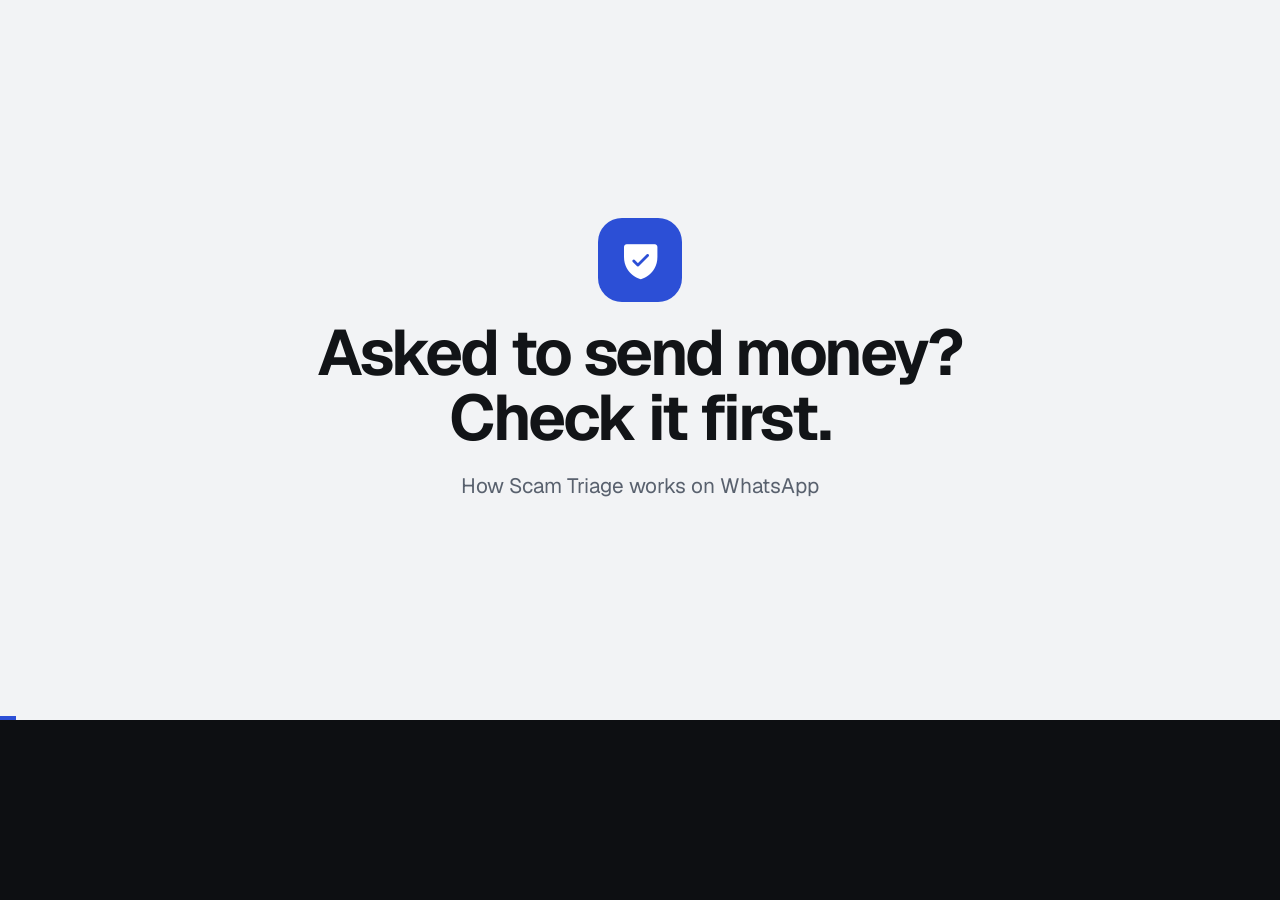
==== commit 9b5dc500: "2026-10-03 15:00 - Host the site on Vercel vercel.json serves site/ as-is (no build) with immutable " ====
--- a/site/demo.html
+++ b/site/demo.html
@@ -111,7 +111,8 @@
     <div class="end-card" data-end>
       <span class="big-mark"><i class="ph-fill ph-shield-check"></i></span>
       <h1>Forward. Check.<br>Then pay.</h1>
-      <span class="url">github.com/ag2502/scam-message-triage</span>
+      <span class="url">scam-message-triage.vercel.app</span>
+      <p class="fine" style="font-size:1rem">Open source: github.com/ag2502/scam-message-triage</p>
     </div>
     <div class="progress" data-progress></div>
   </div>
